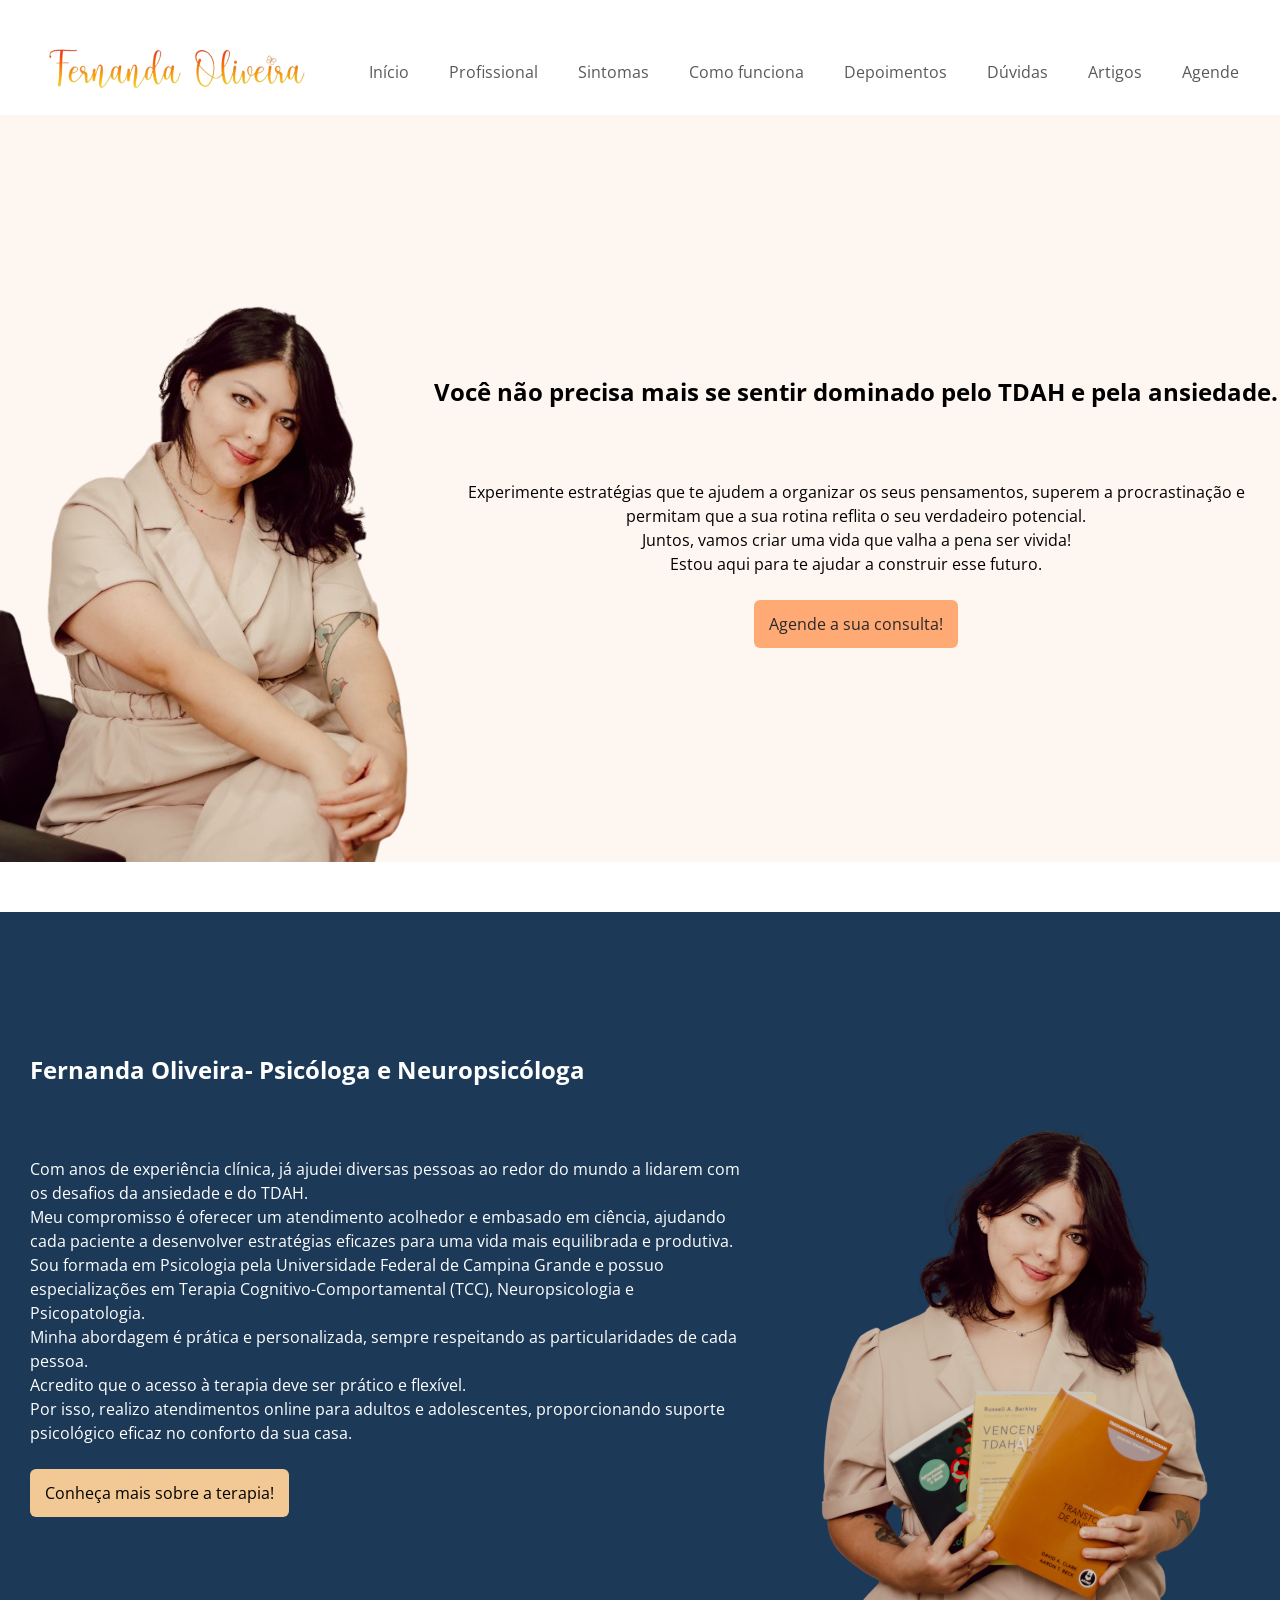
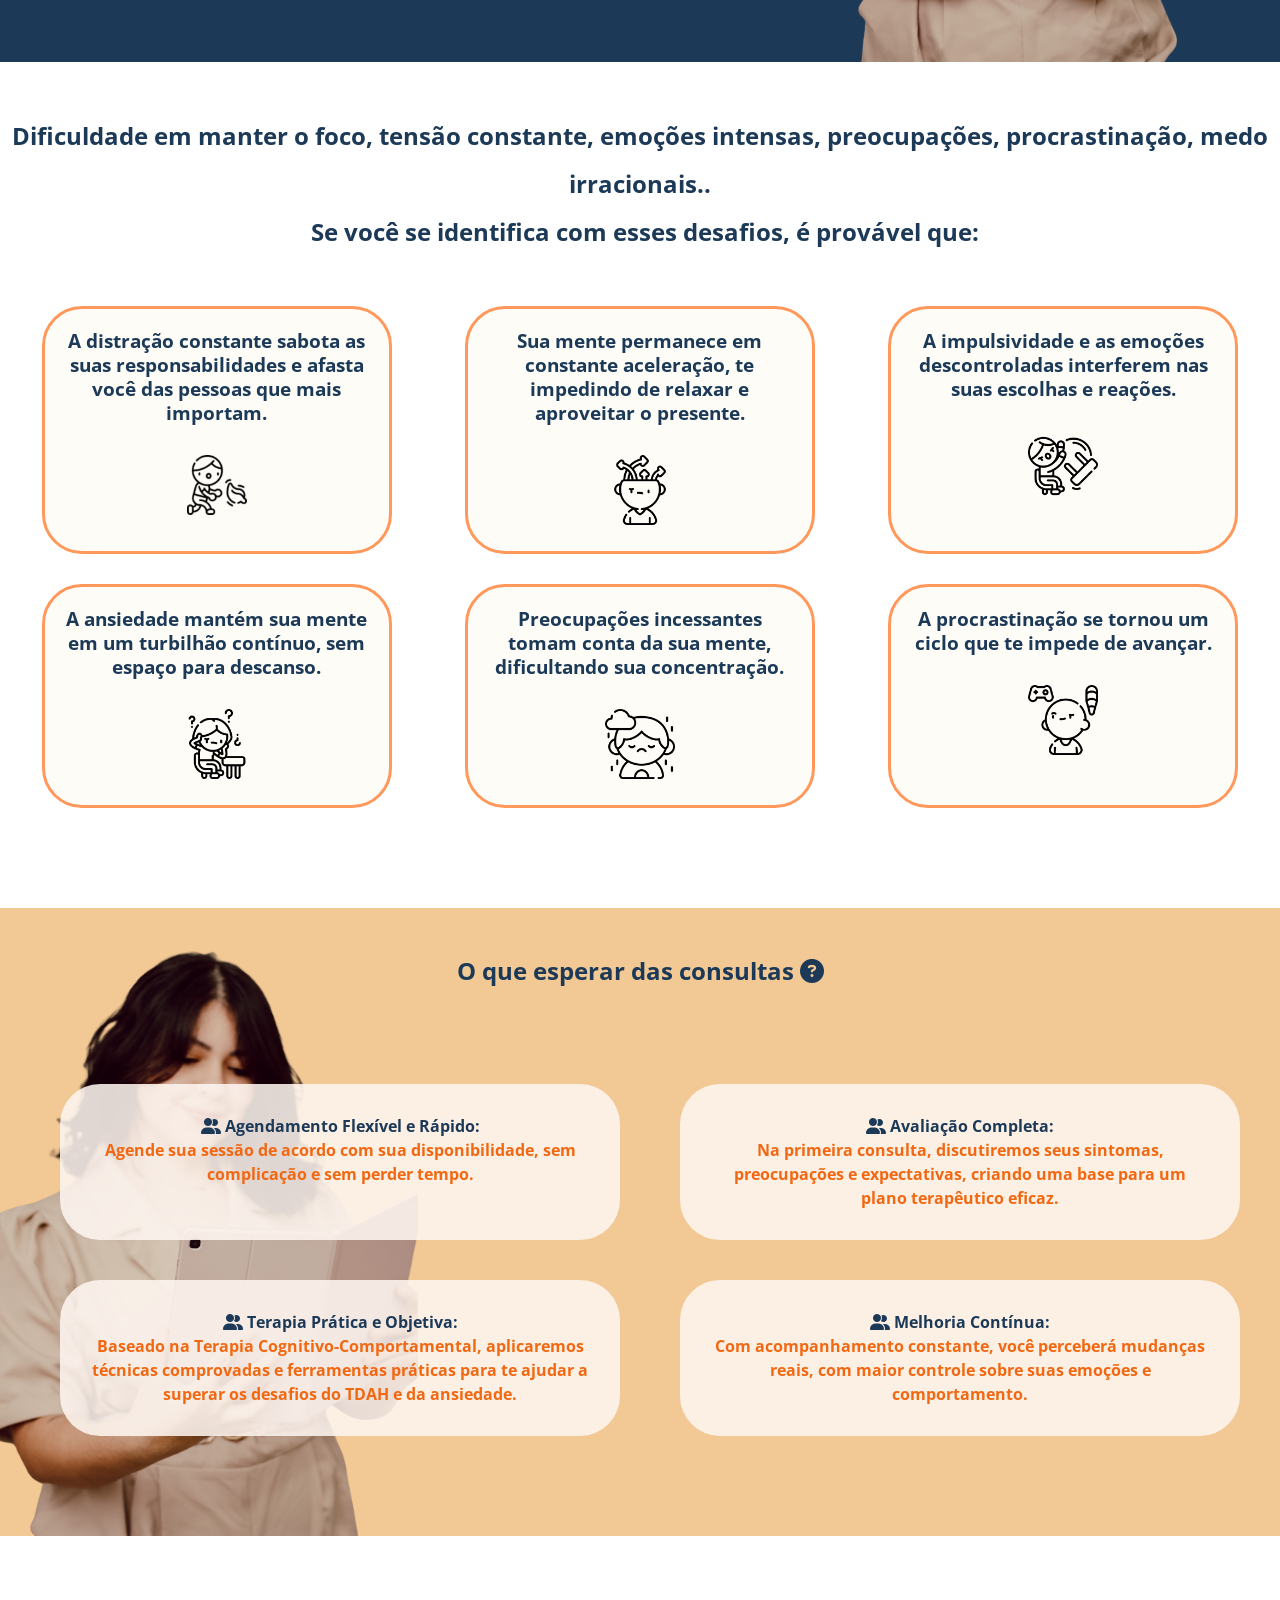
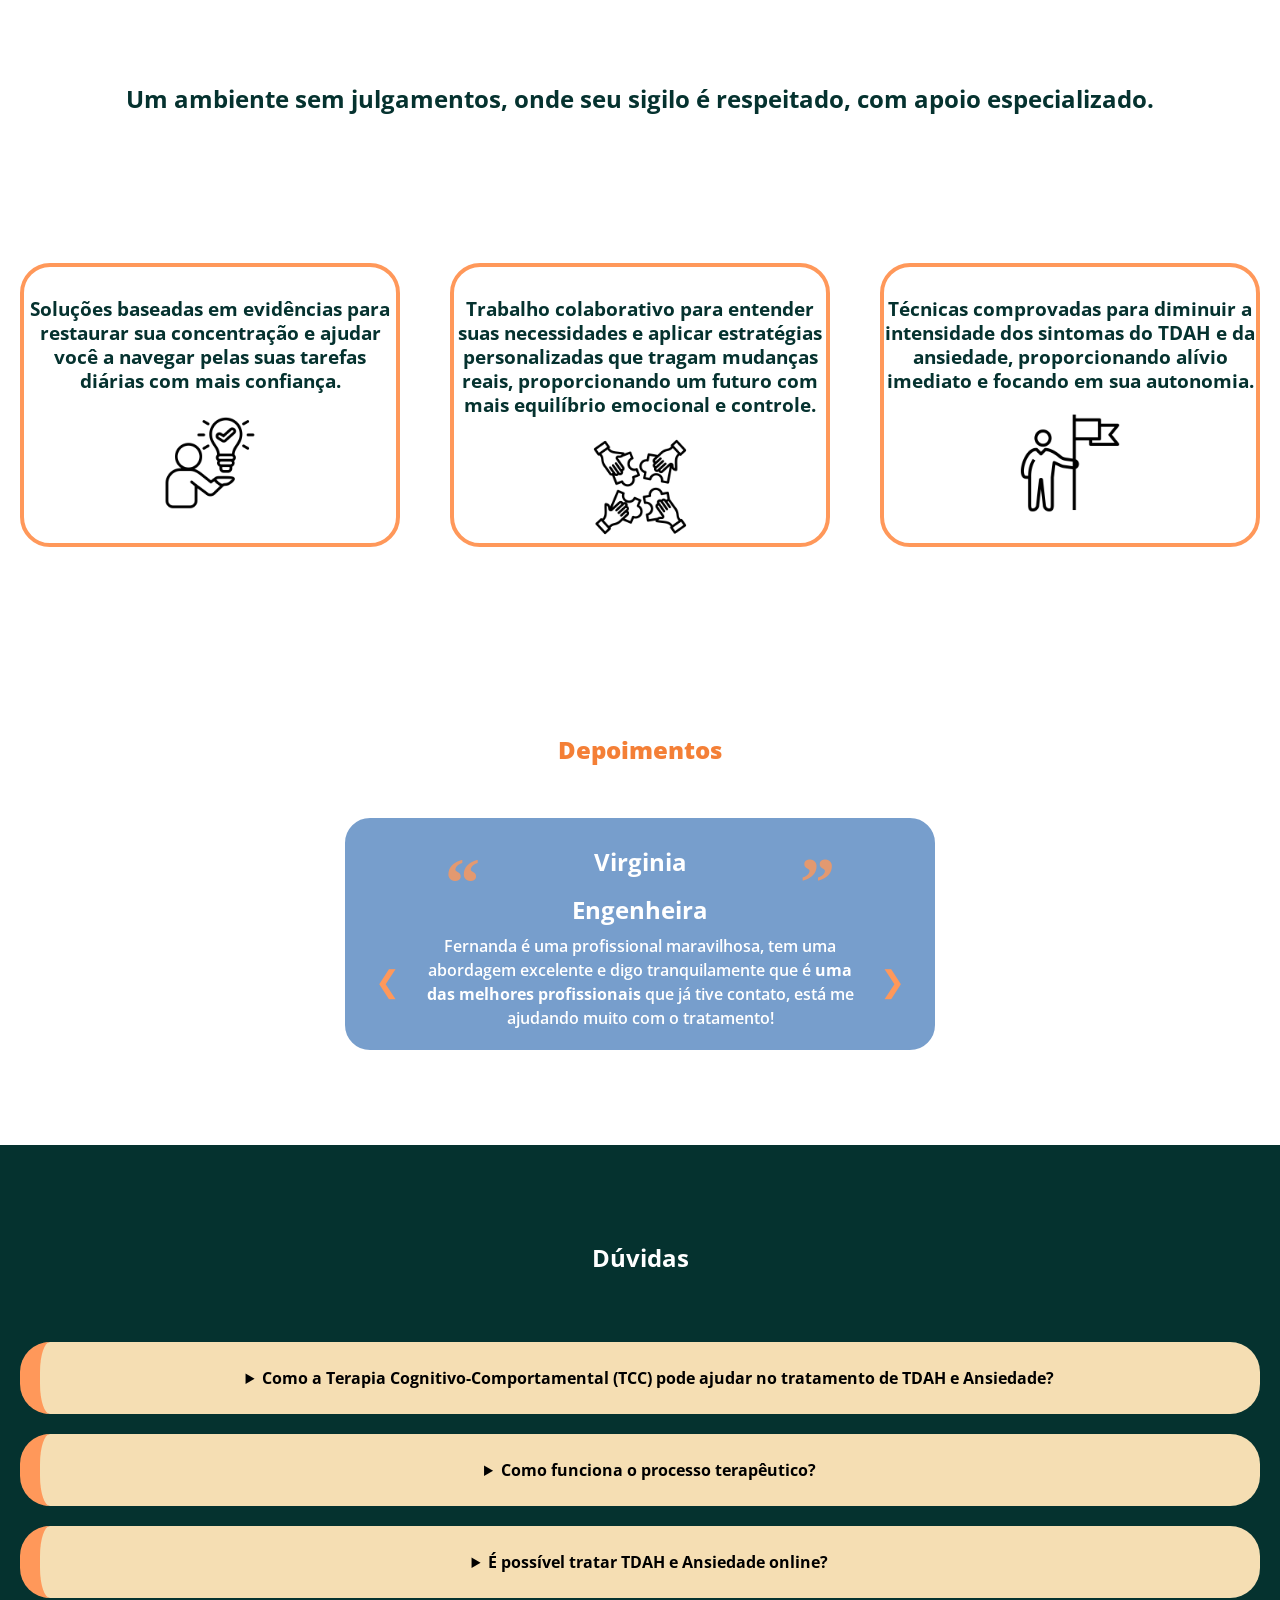
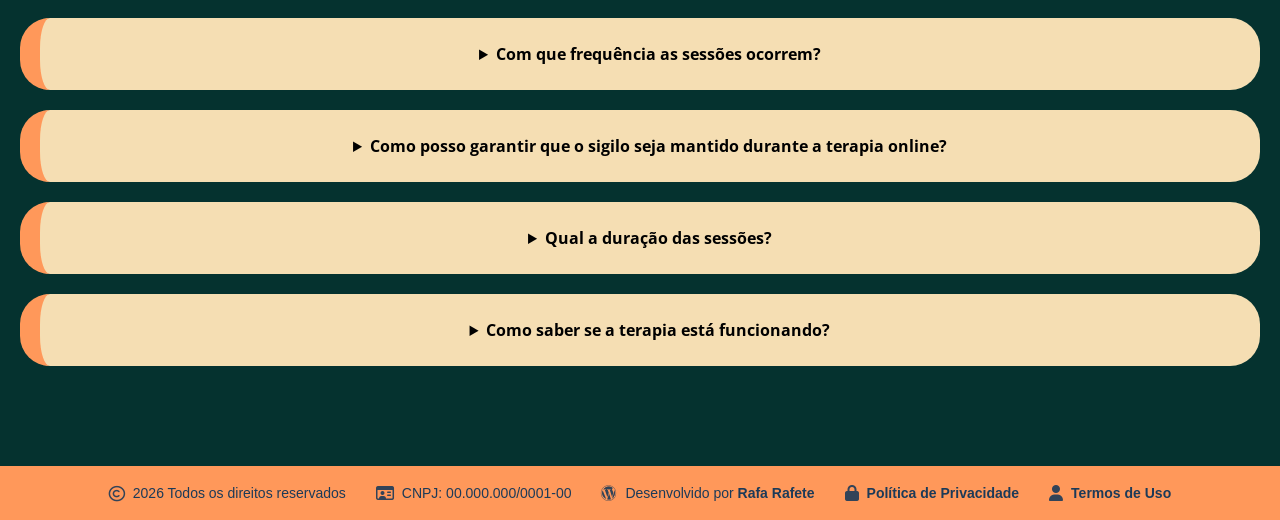
==== index.html @ e220efbb "menuatt" ====
<!DOCTYPE html>
<html lang="pt-br">
<head>
    <meta charset="UTF-8">
    <meta name="viewport" content="width=device-width, initial-scale=1.0">
    <title>Psicológa Fernanda Oliveira</title>
    <link rel="stylesheet" href="style.css">
    <link rel="shortcut icon" href="fotosdosite/faviconsitenanda.png" type="image/x-icon">
    <link rel="stylesheet" href="https://cdnjs.cloudflare.com/ajax/libs/font-awesome/6.4.2/css/all.min.css">
    
</head>

<body>
    
    <header>
       <img src="fotosdosite/fernandaoliveira.png" alt="fernanda" class="logo">
       <button class="btn">
       <i class="fa-solid fa-list"></i>
       </button>
    <nav class="menu">
        <ol id="links">
            <li><a href="#">Início</a></li>
            <li><a href="#profissional">Profissional</a></li>
            <li><a href="#sintomas">Sintomas</a> </li>
            <li><a href="#comofunciona">Como funciona</a></li> 
           <li><a href="#depoimentos">Depoimentos</a> </li>
            <li><a href="#asduvidas">Dúvidas</a></li>
            <li><a href="#artigos">Artigos</a> </li>
            <li><a href="#apresentacao">Agende</a></li>
            
            </ol>

           
            </nav>
        
            </header>
            <main>
            
                <section id="apresentacao">
                <div id="fotoapresentacao">
                    <img src="fotosdosite/nandapernacruzadateste.png" alt="Foto de Apresentação" class="container-foto" >
                </div>

                 <div id="aapresentacao">
            <h1 class="titulo">Você não precisa mais se sentir dominado pelo TDAH e pela ansiedade.</h1>
            <br>
          
    <p>
Experimente estratégias que te ajudem a organizar os seus pensamentos, superem a procrastinação e permitam que a sua rotina reflita o seu verdadeiro potencial.
</p> <p> Juntos, vamos criar uma vida que valha a pena ser vivida! </p>
<p>Estou aqui para te ajudar a construir esse futuro.</p>
<br>
<p> <a href="https://wa.me/message/HQJHEWJ7BE2DJ1" target="_blank" rel="external">Agende a sua consulta!</a> 
</p>
</div>
</section>

<section id="profissional">

    <div id="aprofissional">
    <h1 class="titulo">Fernanda Oliveira- Psicóloga e Neuropsicóloga</h1>
    <br>
<p>
Com anos de experiência clínica, já ajudei diversas pessoas ao redor do mundo a lidarem com os desafios da ansiedade e do TDAH.</p><p> Meu compromisso é oferecer um atendimento acolhedor e embasado em ciência, ajudando cada paciente a desenvolver estratégias eficazes para uma vida mais equilibrada e produtiva.</p>
<p>Sou formada em Psicologia pela Universidade Federal de Campina Grande e possuo especializações em Terapia Cognitivo-Comportamental (TCC), Neuropsicologia e Psicopatologia. <br>Minha abordagem é prática e personalizada, sempre respeitando as particularidades de cada pessoa.</p>
<p>Acredito que o acesso à terapia deve ser prático e flexível.<br> Por isso, realizo atendimentos online para adultos e adolescentes, proporcionando suporte psicológico eficaz no conforto da sua casa. </p>
<br>
 <a href="#comofunciona">Conheça mais sobre a terapia!</a>
</div>
<div id="fotodaprofissional">
    <img src="fotosdosite/livrosnamao.png" alt="Foto da Profissional" class="container-foto">
   </div>
   
</section>


<section id="sintomas">
  
    <h2>Dificuldade em manter o foco, tensão constante, emoções intensas, preocupações,  procrastinação, medo irracionais..</h2>
    <h2 id="paragrafo">Se você se identifica com esses desafios, é provável que:</h2>
    

    <div class="grid-cards">
     <div class="card">
    <h3 class="segundoparagrafo">A distração constante sabota as suas responsabilidades e afasta você das pessoas que mais importam. </h3>
    
         <img src="fotosdosite/sintomas1tamanho.png" width="60" height="60" alt="menino distraído com a folha"> 
  
</div>

<div class="card">
<h3 class="segundoparagrafo">Sua mente permanece em constante aceleração, te impedindo de relaxar e aproveitar o presente.
    </h3>
     <img src="fotosdosite/sintomas2.png" width="70" height="70" alt="menino distraído com pensamentos">
     </div>

     <div class="card">
     <h3 class="segundoparagrafo">A impulsividade e as emoções descontroladas interferem nas suas escolhas e reações.</h3>
     <img src="fotosdosite/sintomas3.png" width="70" height="70"  alt="menino jogando a mesa">
    </div>

     <div class="card">
     <h3 class="segundoparagrafo">A ansiedade mantém sua mente em um turbilhão contínuo, sem espaço para descanso.</h3>
     <img src="fotosdosite/sintomas4.png" width="70" height="70" alt="menina confusa sentada"> 
    </div>

     <div class="card">
     <h3 class="segundoparagrafo">Preocupações incessantes tomam conta da sua mente, dificultando sua concentração. </h3>
     <img src="fotosdosite/sintomas5.png" width="70" height="70" alt="menino triste">
     </div>
     <div class="card">
     <h3 class="segundoparagrafo">A procrastinação se tornou um ciclo que te impede de avançar.</h3>
     <img src="fotosdosite/sintomas6.png" width="70" height="70" alt="menino procrastinando">
     </div>
    </div>
</section>
<section id="comofunciona">
  
    <h1 class="titulo">O que esperar das consultas <i class="fa-solid fa-circle-question"></i></h1>
    <div id="informacoes">
      <div class="lista"> <i class="fa-solid fa-user-group"></i> Agendamento Flexível e Rápido:
        <p>Agende sua sessão de acordo com sua disponibilidade, sem complicação e sem perder tempo. </p></div>
        
        <div class="lista"> <i class="fa-solid fa-user-group"></i> Avaliação Completa:
           <p>Na primeira consulta, discutiremos seus sintomas, preocupações e expectativas, criando uma base para um plano terapêutico eficaz.</p>
        </div>
            
<div class="lista"><i class="fa-solid fa-user-group"></i>   Terapia Prática e Objetiva:
<p>Baseado na Terapia Cognitivo-Comportamental, aplicaremos técnicas comprovadas e ferramentas práticas para te ajudar a superar os desafios do TDAH e da ansiedade.</p>
  </div>
<div class="lista"> <i class="fa-solid fa-user-group"></i> Melhoria Contínua:
  <p>Com acompanhamento constante, você perceberá mudanças reais, com maior controle sobre suas emoções e comportamento.</p>
        </div>
     </div>
   
    </section>

    <section id="ambiente">
      <h1 class="titulo">Um ambiente sem julgamentos, onde seu sigilo é respeitado, com apoio especializado. </h1>

<div class="grid-quadro">
    

    
<div class="quadro">
<h3>Soluções baseadas em evidências para restaurar sua concentração e ajudar você a navegar pelas suas tarefas diárias com mais confiança.</h3> 

<img src="fotosdosite/comofuncionafoto.png" alt="Icone de Assertividade" width="100" height="100">

</div>
<div class="quadro">
<h3>Trabalho colaborativo para entender suas necessidades e aplicar estratégias personalizadas que tragam mudanças reais, proporcionando um futuro com mais equilíbrio emocional e controle.
</h3> 
<img src="fotosdosite/comofuncionafoto1.png" alt="Icone de Atividades" width="100" height="100">
</div>

<div class="quadro">
<h3> Técnicas comprovadas para diminuir a intensidade dos sintomas do TDAH e da ansiedade, proporcionando alívio imediato e focando em sua autonomia.</h3>
<img src="fotosdosite/comofuncionafoto2.png" alt="Icone de Assertividade" width="100" height="100">
</div>

</div>


</section>

<section id="depoimentos">
<h1 class="titulo">Depoimentos</h1>
<div class="depoimentoscontainer">
 
  <div class="depoimento-wrapper">
    
<span class="aspas aspas-esq">&ldquo;</span>

<h2>Virginia</h2> 
<span class="aspas aspas-dir">&rdquo;</span>

        <h2>Engenheira</h2>

        <p class="texto-depoimento">
          Fernanda é uma profissional maravilhosa, tem uma abordagem excelente e digo tranquilamente que é <strong>uma das melhores profissionais</strong> que já tive contato, está me ajudando muito com o tratamento!
        </p>
      </div>
    <button class="seta seta-esquerda">&#10094;</button>
    <button class="seta seta-direita">&#10095;</button>
    </div>
  
</section>

<section id="asduvidas">
   <h1 class="titulo">Dúvidas</h1>
  <details class="duvidas">
    <summary class="perguntas">Como a Terapia Cognitivo-Comportamental (TCC) pode ajudar no tratamento de TDAH e Ansiedade?
    </summary> <p>A TCC é uma abordagem científica comprovada que visa reestruturar padrões de pensamento e comportamento, proporcionando ferramentas eficazes para o controle da ansiedade e para lidar com os desafios do TDAH.</p>
    <p> Através de técnicas práticas, você aprenderá a identificar, modificar e substituir pensamentos disfuncionais, melhorando sua qualidade de vida.
</p>
  </details>
  <details class="duvidas"><summary class="perguntas">Como funciona o processo terapêutico?</summary>
  <p>A terapia é uma parceria entre você e o terapeuta, onde a colaboração e o compromisso de ambos são essenciais. </p>
  <p>Durante as sessões, discutiremos suas preocupações, estabeleceremos metas e criaremos um plano terapêutico que se adapta às suas necessidades.</p>
     <p>O trabalho conjunto é fundamental para o sucesso do tratamento.</p>
    </details>
  <details class="duvidas"><summary class="perguntas"> É possível tratar TDAH e Ansiedade online?
  </summary> <p>Sim! A terapia online é tão eficaz quanto o atendimento presencial e é totalmente aprovada pelo Conselho Federal de Psicologia (CFP). </p>
  <p>Ela oferece conveniência, conforto e flexibilidade, sem perder a qualidade do atendimento. </p> 
  <p>Durante as sessões, o sigilo profissional é garantido, assim como em atendimentos presenciais.</p></details>
<details class="duvidas"> <summary class="perguntas">Com que frequência as sessões ocorrem?</summary> <p>Normalmente, as sessões começam de forma semanal, o que permite acompanhar o progresso de perto. </p>
  <p>Conforme o tratamento avança e os sintomas começam a ser aliviados, a frequência das sessões pode ser reduzida para quinzenal ou mensal, adaptando-se ao seu ritmo e necessidade.
</p></details>
<details class="duvidas"> <summary class="perguntas">Como posso garantir que o sigilo seja mantido durante a terapia online?</summary> <p>A confidencialidade é uma prioridade, seja no atendimento presencial ou online. </p>
  <p> Todo o conteúdo das sessões é protegido pelo sigilo profissional.</p>
  <p> Para garantir uma experiência segura e confortável, certifique-se de estar em um ambiente privado, usando fones de ouvido, o que ajuda a manter o sigilo e a concentração no que realmente importa.
</p></details>
<details class="duvidas"><summary class="perguntas">Qual a duração das sessões?</summary> <p>As sessões duram entre 40 e 60 minutos, podendo ser ajustadas conforme as necessidades do paciente e o progresso do tratamento.</p></details>
<details class="duvidas"> <summary class="perguntas">Como saber se a terapia está funcionando?</summary>
  <p>Você notará melhorias progressivas no controle da ansiedade, no foco e na gestão das emoções. Juntos, ajustamos o plano conforme seus avanços.</p> </details>
</section>


</main>
<footer class="footer-barra">
  <div class="footer-conteudo">
    
    <div class="footer-item">
      <i class="fa-regular fa-copyright"></i>
      <span>2026 Todos os direitos reservados</span>
    </div>

    <div class="footer-item">
      <i class="fa-regular fa-id-card"></i>
      <span>CNPJ: 00.000.000/0001-00</span>
    </div>

    <div class="footer-item">
      <i class="fa-brands fa-wordpress"></i>
      <span>Desenvolvido por <a href="#">Rafa Rafete</a></span>
    </div>

    <div class="footer-item">
      <i class="fa-solid fa-lock"></i>
      <a href="#">Política de Privacidade</a>
    </div>

    <div class="footer-item">
      <i class="fa-solid fa-user"></i>
      <a href="#">Termos de Uso</a>
    </div>

  </div>
</footer>
    
  
    
  <script src="script.js"></script>

</body>
</html>
---- style.css ----
@charset "UTF-8";

@import url('https://fonts.googleapis.com/css2?family=Open+Sans:ital,wght@0,300..800;1,300..800&display=swap');



/*
Cores para o Site:
azul escuro #779ECC 
azul claro #9FC0DE 
parece meio rosa #F2C894  
meio laranja #FFB347  
Cores para Sombra: 
azul claro #E2FAFC 
azul mais claro quase branco #F8FCFF  parece com branco #FEFEFE  
amarelo bem clarinho #FDFCF6 
laranja bem clarinho  #FEF6F1

*/
/*
 <div class="depoimento-wrapper">
         <h3>Luísa R</h3>
          <p class="cargo">Programadora</p>
          <p class="texto-depoimento"><strong>Melhor tratamento psicológico que já recebi. </strong>Me sinto muito acolhida, compreendida e sinto que há uma empatia e preocupação quando falo dos meus problemas.</p>
      </div>
*/
:root{
  --cor0: #ffff;
  --cor1:#779ECC;
  --cor2: #9FC0DE;
  --cor3: #F2C894;
--cor4: #FFB347;
--cor5: #FF985A;
--fonte-padrao: "Open Sans", sans-serif;
}

*{
  margin: 0;
  padding: 0;
  box-sizing: border-box;
}

body{
          
            background-color: white ;
            color: black;
            font-family: var(--fonte-padrao);
            line-height: 1.5em;
            
            }
        
        
        header{
          background-color:white;
           padding-top: 40px;
   
    color: rgb(90, 89, 89);
    display: flex;
    flex-wrap: wrap;
    justify-content:center;
    align-content: center;
    padding-bottom: 20px;
    position: sticky;
    top: 0;
    z-index: 1;
  }

 .btn {
visibility: hidden;
 }
  
  .menu ol{
  list-style: none;
  display: flex;
  align-items: center;
  padding-top: 20px;
 flex-wrap: wrap;
  }

  .menu li{
    margin-left: 10px;
  }

   .menu a{
  
    text-decoration: none;
    color:rgb(90, 89, 89);
    font-weight: 400;
    padding: 12px 15px;
    border-radius: 5px;
    transition-duration: 0.5s;
   }
 .menu a:hover{
    background-color:#F2C894;
    color: var(--cor5);
  }

main{
  background-color: white;
  display: flex;
  flex-direction: column;
gap: 50px;

 
}



.titulo{
  line-height: 1.1em;
  padding-bottom: 50px;
  
}
h2{
  line-height: 2em;
}

#apresentacao{
display: flex;
background-color: #FEF6F1;
justify-content: center;
padding-top: 50px;   
align-items: center;  
}

#fotoapresentacao{
  align-self: flex-start;
  margin: 0;
  padding-top: 100px;
}

#aapresentacao {
  
flex: 1;
text-align: center;
line-height: 1.5em;

}


#aapresentacao p{
  max-width: 900px;
  margin: auto;
  
}



#apresentacao a{
text-decoration: none;

    color: rgb(41, 40, 40);
    font-weight: 400;
    padding: 12px 15px;
    border-radius: 6px;
    transition-duration: 0.5s;
    background-color:#ff995ad0;
    display: inline-block;
   
}




#profissional{
  display: flex;
background-color:#1c3a58;
color:white;
line-height: 1.5em;
justify-content: center;
align-items: center;

}

#aprofissional{
flex: 1;
padding: 20px 30px;
 max-width: 900px;
padding-left: 30px;
margin: auto;
}




#fotodaprofissional{
 align-self: flex-end;
 
 }

#aprofissional a{
  text-decoration: none;
  text-align: center;
    color:black;
    font-weight: 400;
    padding: 12px 15px;
    border-radius: 6px;
    transition-duration: 0.5s;
    background-color: var(--cor3);
    display: inline-block;
    
    
}

.container-foto{
    
    width: 100%;
    height: 100%;
    display: block;
    flex-shrink: 0;
    }

#sintomas{
background-color: white;
text-align: center;
color:#1c3a58;


}

#paragrafo{
  margin-left: 10px;
}

.segundoparagrafo{
  padding-bottom: 30px;
}

 .grid-cards {
    display: grid;
    color: #1c3a58;
   justify-items: center;
    gap: 30px; 
    padding: 50px 20px;
   grid-template-columns: repeat(3, 1fr);
  justify-content: center;
   
  }
  .card {
    border: 3px solid var(--cor5);
    border-radius: 40px;
    padding: 20px;
    max-width: 350px;
    background-color:#fdfcf6cd;
    text-align: center;
  
  }
  

#comofunciona{
  background-color:var(--cor3);
  text-align: center;
  color: #1c3a58;
  background-image: url('fotosdosite/fotocomotablet.png');
  background-repeat: no-repeat;
  background-size: contain;
  min-height: 600px;
  padding: 50px 20px;
}

#informacoes{
  display: grid;
  color: #1c3a58;
  grid-template-columns: 1fr 1fr;
  padding: 50px 20px;
  text-align: center;
 
  justify-content: center;
  margin: auto;
  gap: 40px;
  justify-items: end;
  line-height: 1.5em;
}
.lista{
 
 text-align: center;
 color:#1c3a58;
background-color: #fef6f1de;
border-radius: 40px;
padding: 30px;
font-weight: bold ;

}
  
#informacoes p{
   max-width: 500px;
   color: #f26812;
  
}

#ambiente{
  text-align: center;
  color: #05322f;
  background-color: white;
  padding: 100px 20px;
}

.grid-quadro {
  
    display: grid;
    grid-template-columns: 1fr 1fr 1fr;
   gap: 50px;
  justify-content: space-between;
 padding-top: 100px;
 justify-items: center;
  }

  .quadro h3{
    text-align: center;
    padding-bottom: 20px;
    max-width: 550px;
  }

  .quadro {
  border: 4px solid var(--cor5); 
    border-radius: 30px;
    text-align: center;
    color:  #05322f;
 padding-top: 30px;

    
}

#depoimentos{
  padding: 40px 10px;
  text-align: center;
 color: white;
 font-weight: 600; 
}

#depoimentos h1{
color:#f26812d8;
font-weight: bolder;


}
#depoimentos h3{
 font-weight: 600; 

line-height: 1.5em;
padding-bottom: 10px;
}
.depoimentoscontainer{
  display: flex;
 padding: 20px 10px;
 align-items: center;
  justify-content: center;
 position: relative;
 
  max-width: 600px;
  margin: auto;
  background-color:var(--cor1);
  border: 5px solid white;
  border-radius: 30px;
}
.seta {
  background: none;
  border: none;
  font-size: 30px;
  color: var(--cor5);
  cursor: pointer;
  padding: 10px;
  transition: transform 0.2s;
  position: absolute; 
  top: 70%;           
  transform: translateY(-50%);
}
.seta:hover {
  transform: translateY(-50%) scale(1.2);
}
.seta-esquerda {
  left: 20px; 
}

.seta-direita {
  right: 20px; 
}
.depoimento-wrapper {
  position: relative;
  width: 100%;
  max-width: 650px;
  margin: 0 60px;
  padding: 0 10px;
}

.aspas {
  position: absolute;
  font-size: 70px;
  color:var(--cor5);
  font-family: Georgia, serif;
  line-height: 1;
  opacity: 0.8;
}
.aspas-esq { top: 10px; left: 30px; }
.aspas-dir { top: 10px; right: 30px; }



#asduvidas{
  display: flex;
  flex-direction: column;
  gap: 20px;
  background-color:  #05322f;
  text-align: center;
  padding: 100px 20px;
  color: white;
}

 .duvidas{
display: flex;
  flex-direction: column;
  gap: 15px;
  padding:20px;
  border-radius: 30px;
  border-left: 20px solid var(--cor5);
  text-align: center;
  background-color: wheat;
  color: black;
 align-items: center;

 }    

 .duvidas:hover{
  
  cursor: pointer;
}

.perguntas {
font-weight: bold;
color: black;
line-height: 2em;
}


@media screen and (max-width: 768px){

.menu{
  display: flex;
  justify-content: space-between;
  align-items: center;
 
}

.btn {
visibility: visible;
color: var(--cor5);
background-color: transparent;
cursor: pointer;
border: none;
font-size: 1.5rem;
font-weight: 600;
 }

 .logo{
  width: 300px;
 }

 .menu ol{
display: none;
list-style: none;
flex-direction: column;
gap: 0.5rem;
width: 100%;
top: 90px;
padding: 1rem;
left: 0;
background-color: white;
}

 .menu ol.show{
  display: flex;
}

li{
  text-align: center;

}

 

    .menu a{
  
    text-decoration: none;
    color:rgb(90, 89, 89);
    font-weight: 400;
    padding: 12px 15px;
    border-radius: 5px;
    transition-duration: 0.5s;
   }

 .menu a:hover{
    background-color:#F2C894;
    color: var(--cor5);
  }

#apresentacao{
  flex-direction: column-reverse;
  text-align: center;
 }

#fotoapresentacao{
  align-self: flex-start;
  margin-bottom: 0;
  padding-top: 20px;
}

#profissional{
  flex-direction: column;
  }



#fotodaprofissional {
    align-self:center;
     padding-top: 20px;
  }

.container-foto{
  width: 80%;
 margin: 0;
}
  
#ambiente, #asduvidas, #aprofissional, #aapresentacao {
    padding: 50px 20px;
  }



.grid-cards{
  grid-template-columns: 1fr;
  padding: 20px;
}


.grid-quadro{
  grid-template-columns: 1fr;
  gap: 30px;
  padding-top: 40px;
}

.quadro{
  border-radius: 20px;
}

#comofunciona{
  background-position: center bottom;
  min-height: 400px;
}

#informacoes {
 grid-template-columns: 1fr;
 padding: 30px 20px;
}

#informacoes p{
  width: 100%; 
  max-width: 100%;
}
#depoimentos {
    padding: 40px 10px;
  }

  .depoimentoscontainer {
    padding: 30px 50px;
    display: flex;
    justify-content: center;
    align-items: center;
    position: relative;
  }

  .depoimento-wrapper {
    margin: auto;
    padding: 0px;
    width: 100%;
  }

  
  .aspas {
    font-size: 50px;
    opacity: 0.8; 
  }
  .aspas-esq { top: -20px; left: 10px; }
  .aspas-dir { top: -20px; right: 10px; }

.seta{
  position:absolute;
  top: 60%;
  transform: translateY(-50%);
  margin: 0;
  padding: 5px;
}

.seta:hover {
    transform: translateY(-50%) scale(1.1);
  }



}








  .footer-barra {
  background-color: var(--cor5); 
  padding: 15px 20px;
  font-family: 'Segoe UI', Tahoma, Geneva, Verdana, sans-serif;
  font-size: 14px;
}

.footer-conteudo {
  display: flex;
  flex-wrap: wrap;           
  justify-content: center;   
  gap: 30px;                 
  max-width: 1200px;
  margin: auto;
}

.footer-item {
  display: flex;
  align-items: center;        
  gap: 8px;                  
  color: #1c3a58;
}


.footer-item a {
  color: #1c3a58;
  text-decoration: none;     
  font-weight: 600;           
}


.footer-item a:hover {
  text-decoration: underline;
}


.footer-item i {
  font-size: 16px;
  opacity: 0.9;
}
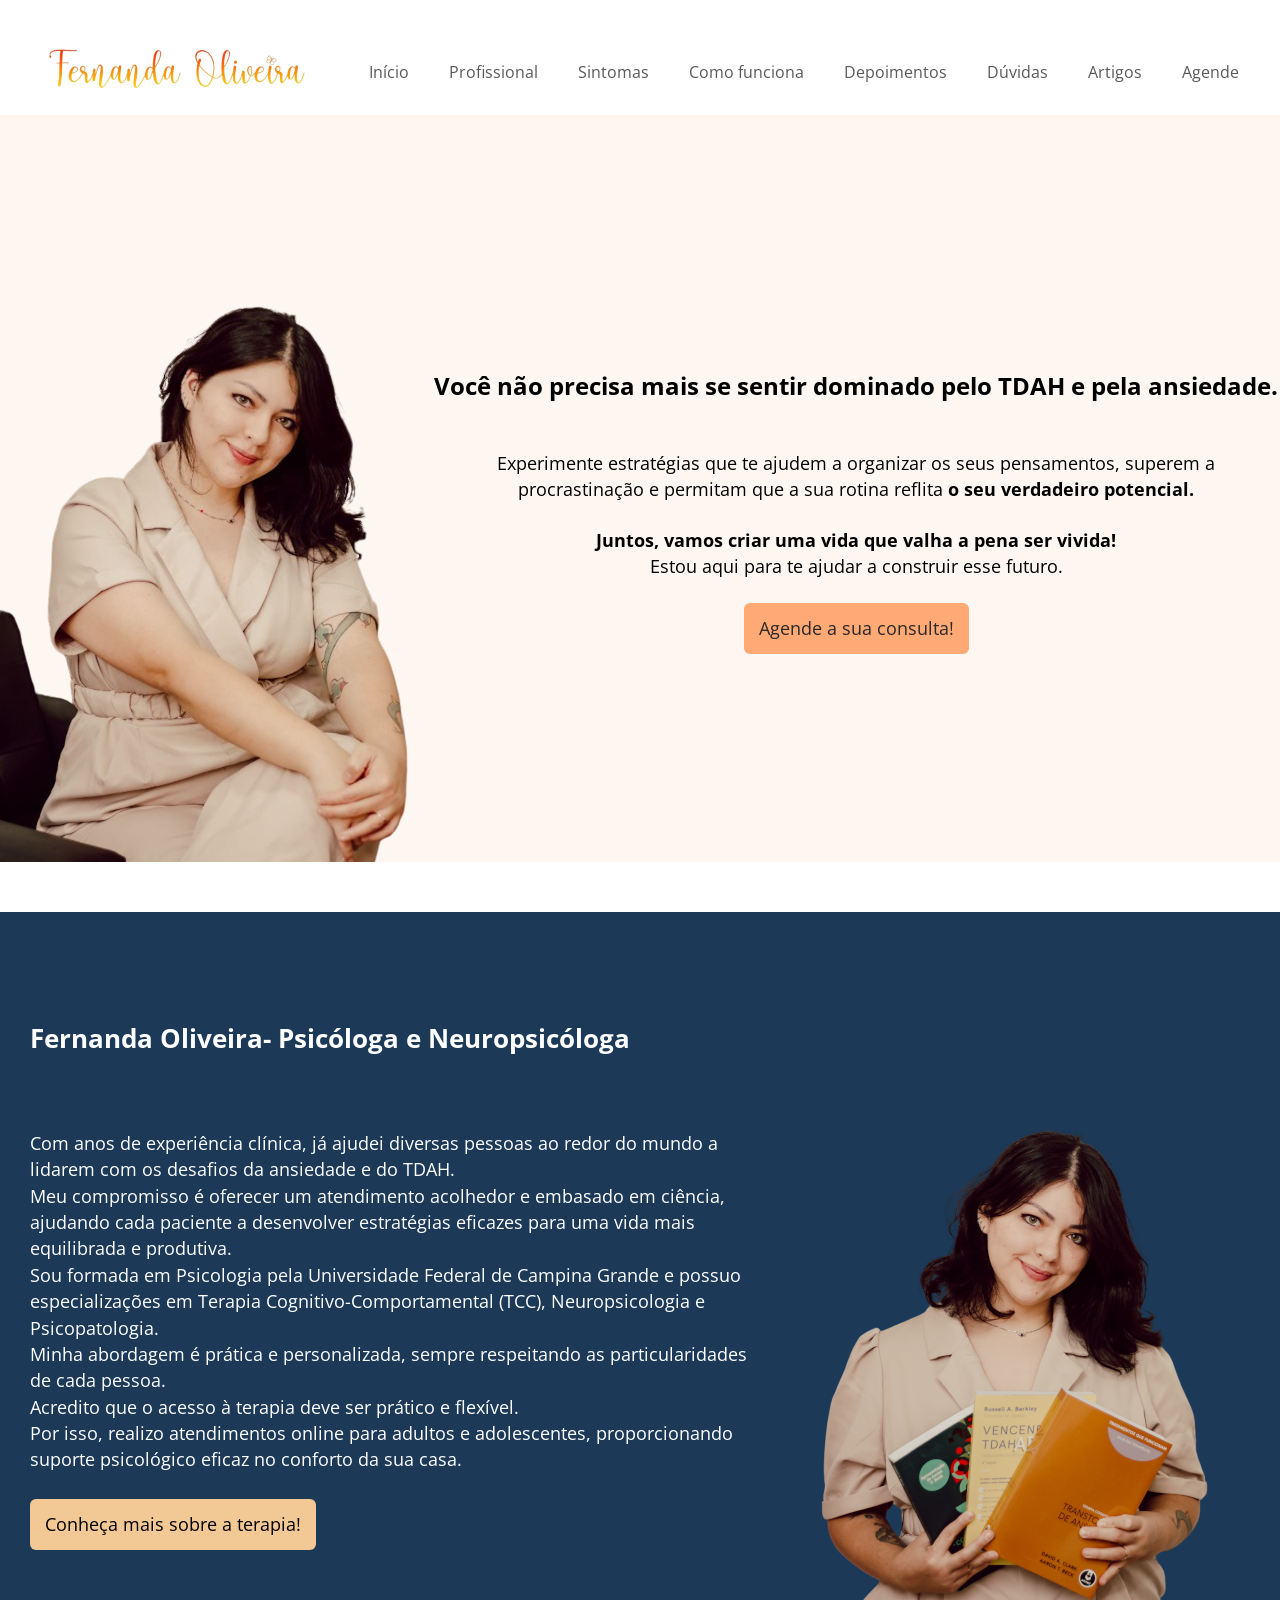
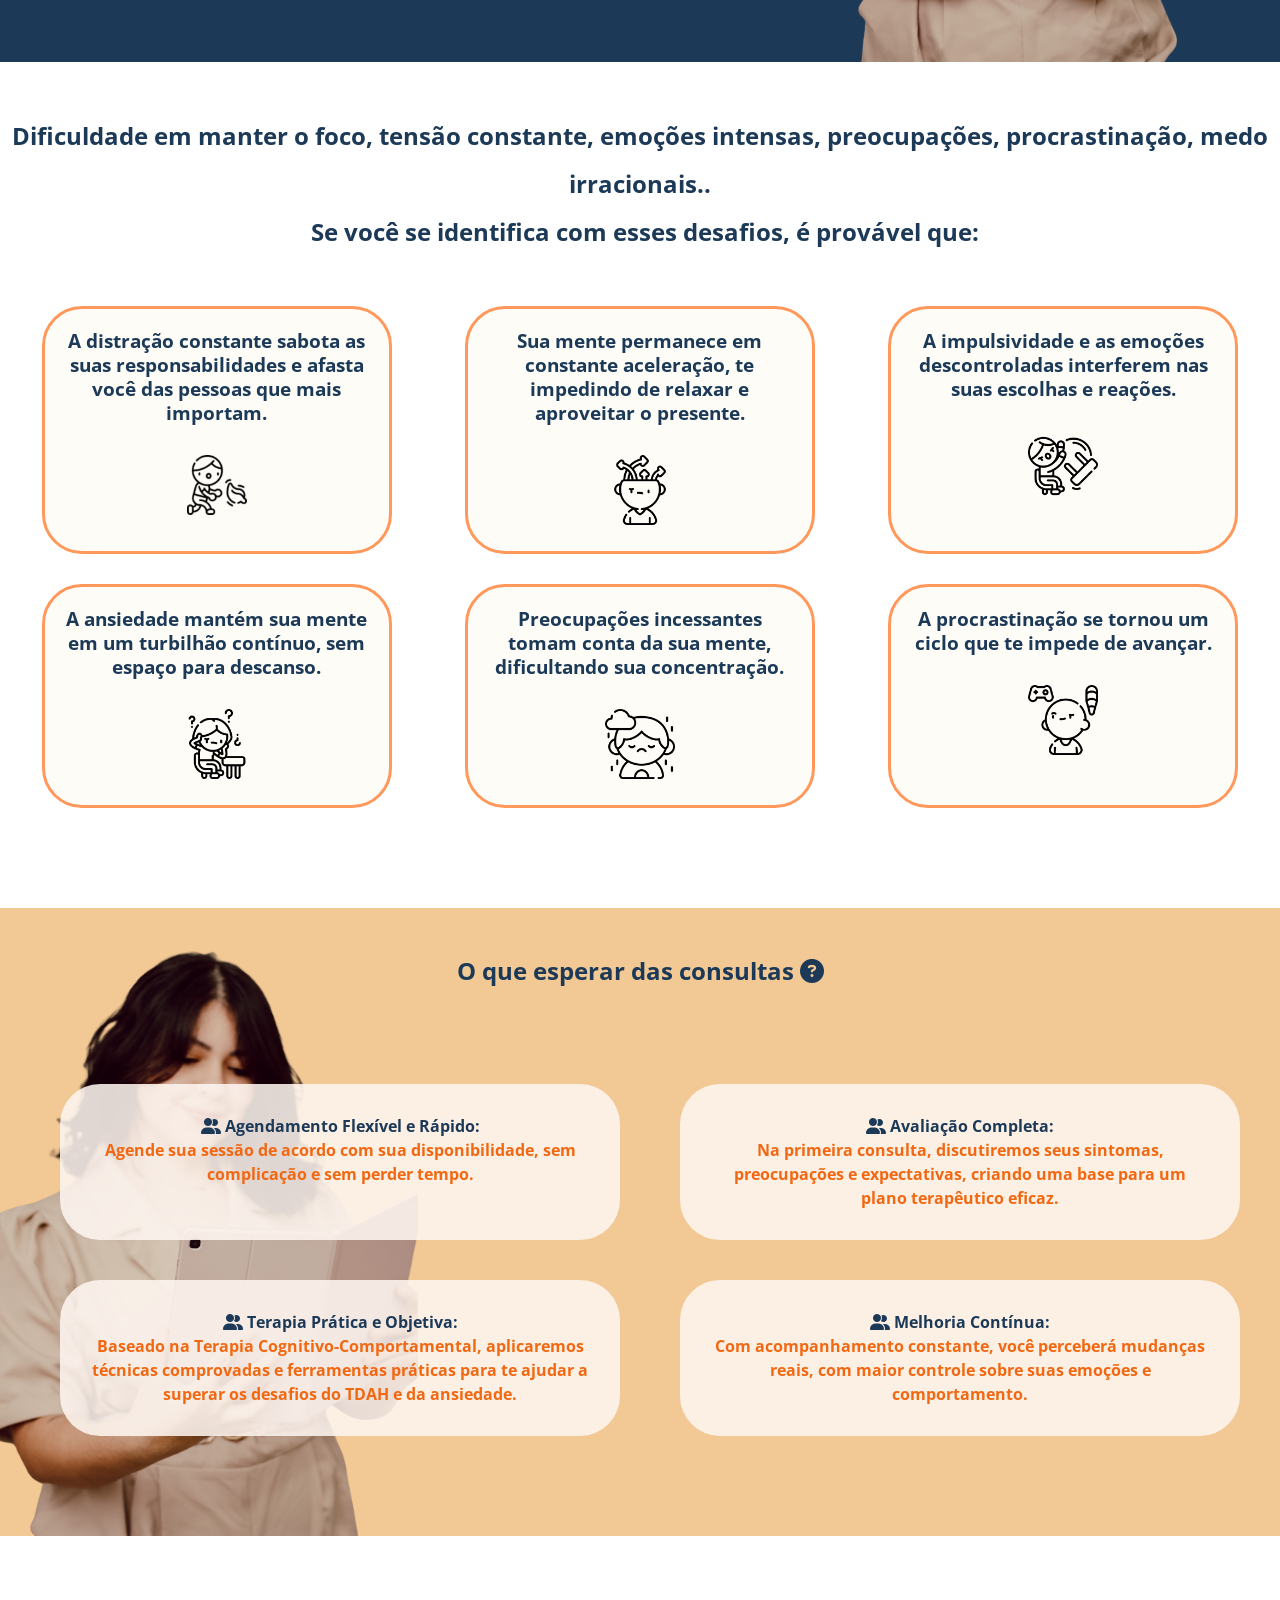
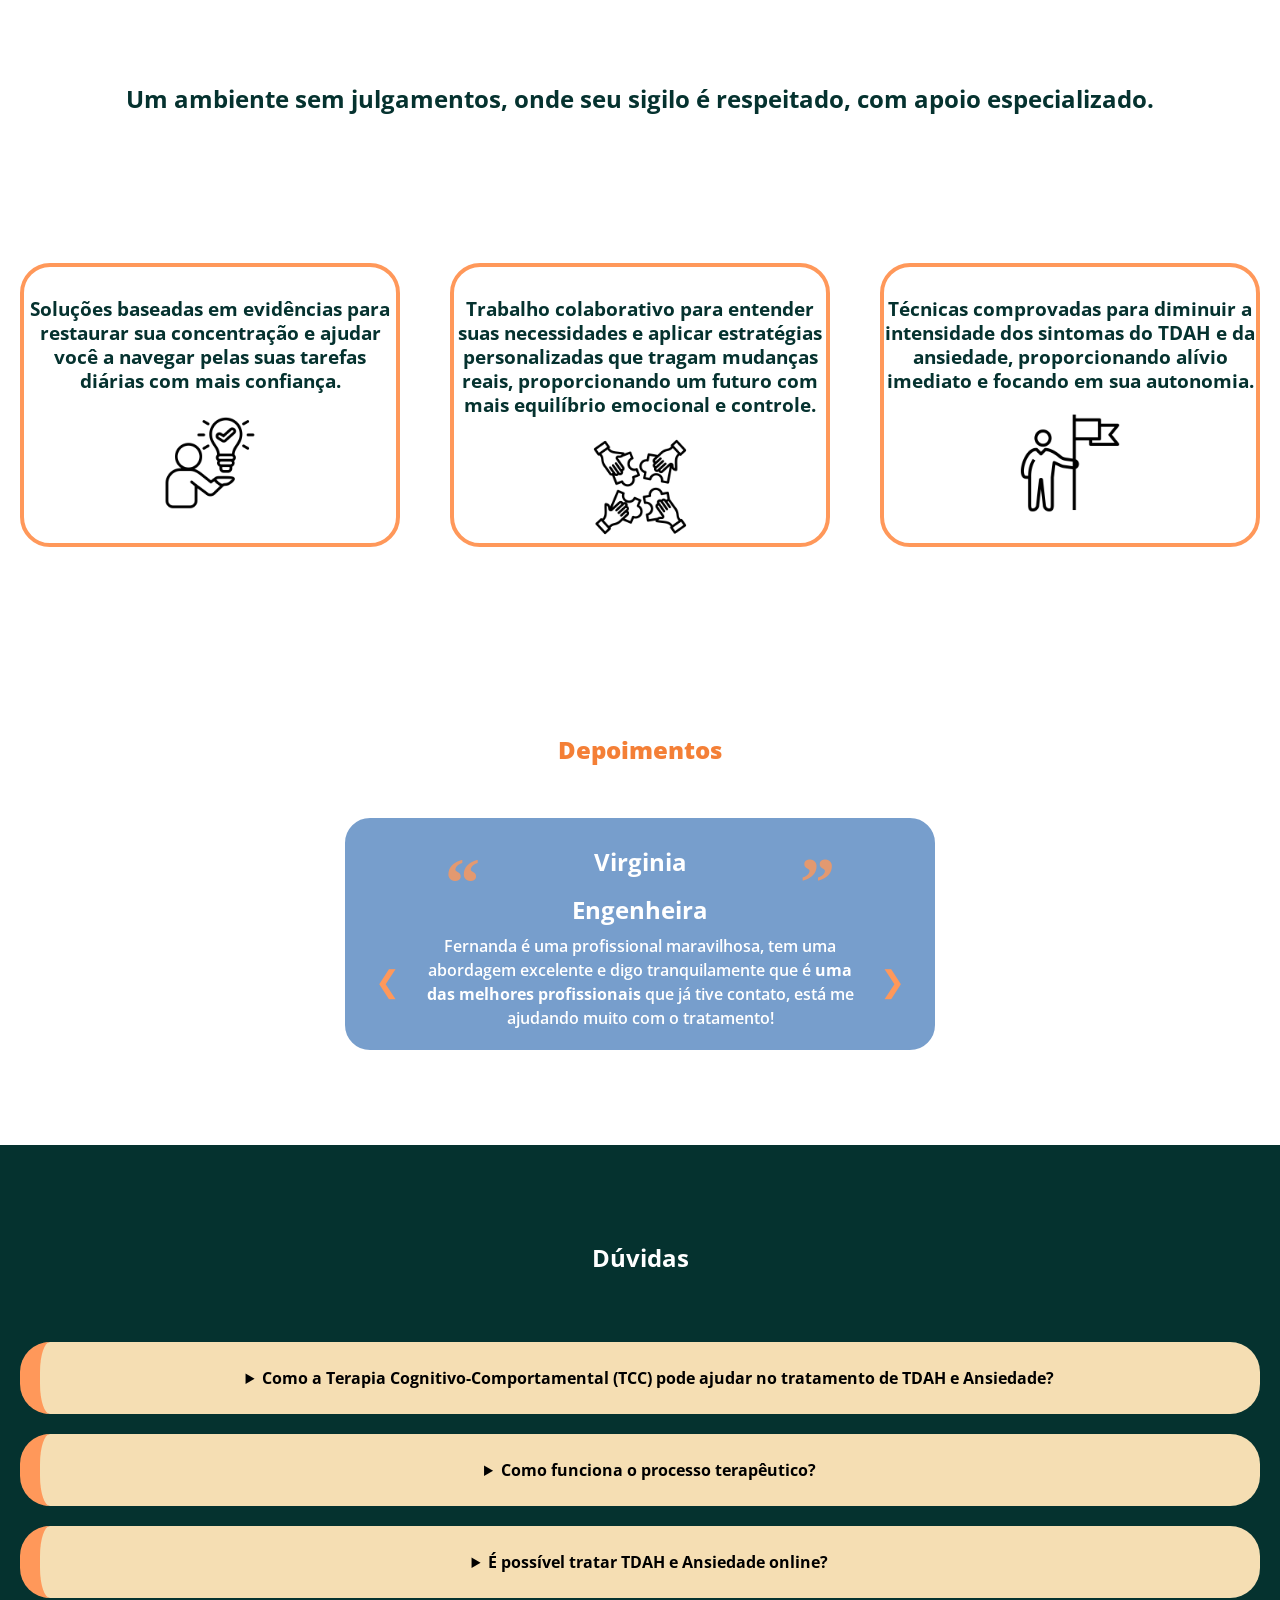
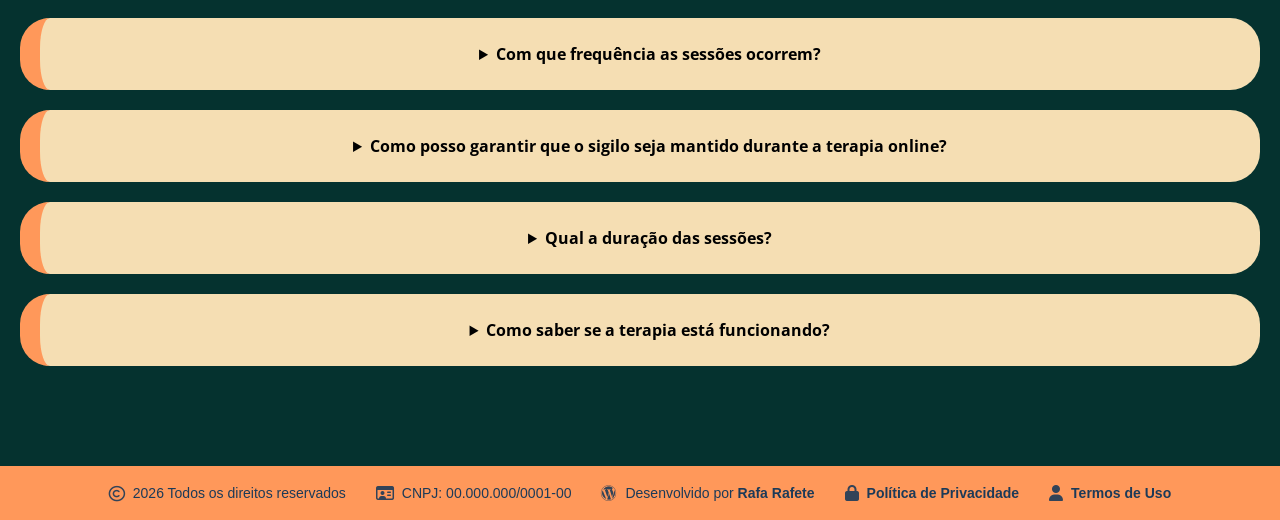
==== commit fe627029: "att" ====
--- a/index.html
+++ b/index.html
@@ -43,11 +43,11 @@
 
                  <div id="aapresentacao">
             <h1 class="titulo">Você não precisa mais se sentir dominado pelo TDAH e pela ansiedade.</h1>
-            <br>
+           
           
     <p>
-Experimente estratégias que te ajudem a organizar os seus pensamentos, superem a procrastinação e permitam que a sua rotina reflita o seu verdadeiro potencial.
-</p> <p> Juntos, vamos criar uma vida que valha a pena ser vivida! </p>
+Experimente estratégias que te ajudem a organizar os seus pensamentos,  superem a procrastinação e permitam que a sua rotina reflita <strong> o seu verdadeiro potencial.</strong>  
+</p> <br><p> <strong>Juntos, vamos criar uma vida que valha a pena ser vivida! </strong> </p>
 <p>Estou aqui para te ajudar a construir esse futuro.</p>
 <br>
 <p> <a href="https://wa.me/message/HQJHEWJ7BE2DJ1" target="_blank" rel="external">Agende a sua consulta!</a> 
--- a/style.css
+++ b/style.css
@@ -139,11 +139,11 @@
 
 
 #aapresentacao p{
-  max-width: 900px;
+  max-width: 800px;
   margin: auto;
-  
-}
-
+  font-size: 1.1rem;
+  line-height: 1.5em;
+}
 
 
 #apresentacao a{
@@ -178,6 +178,8 @@
  max-width: 900px;
 padding-left: 30px;
 margin: auto;
+font-size: 1.1rem;
+  line-height: 1.5em;
 }
 
 
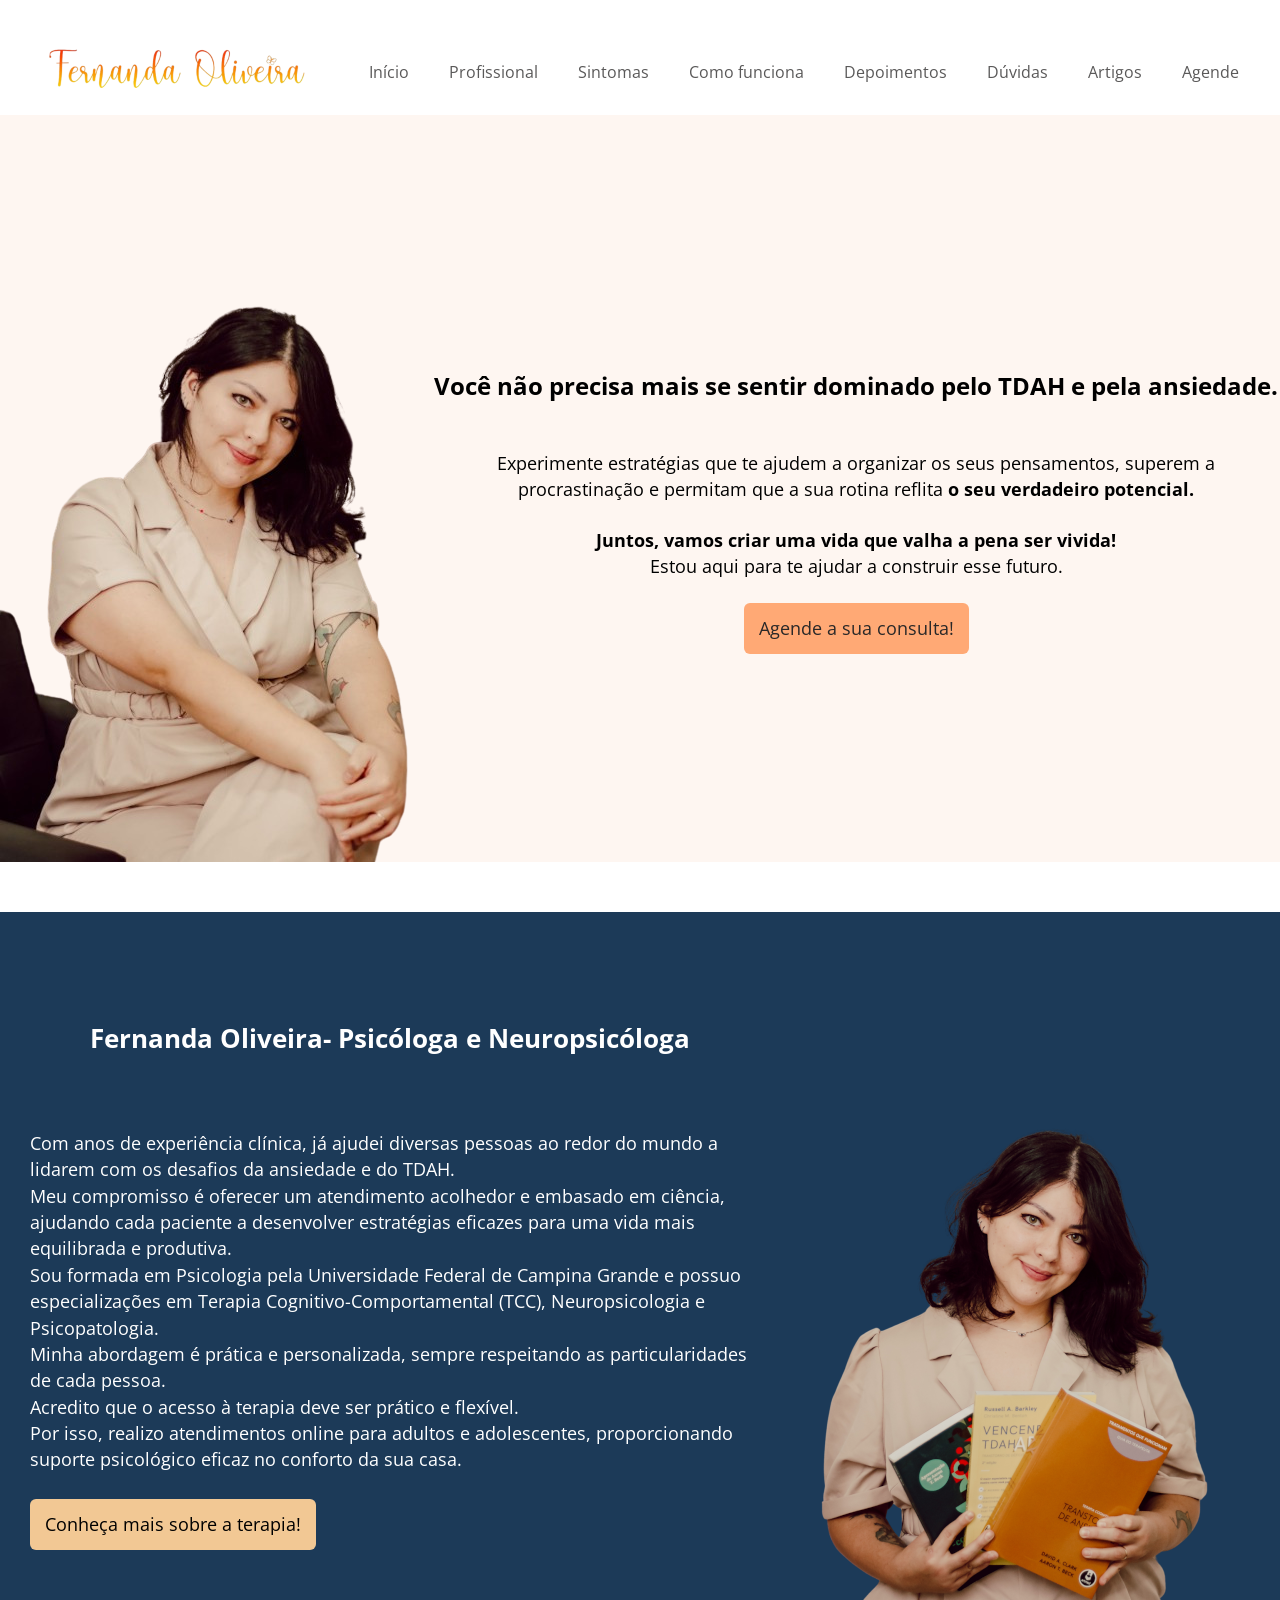
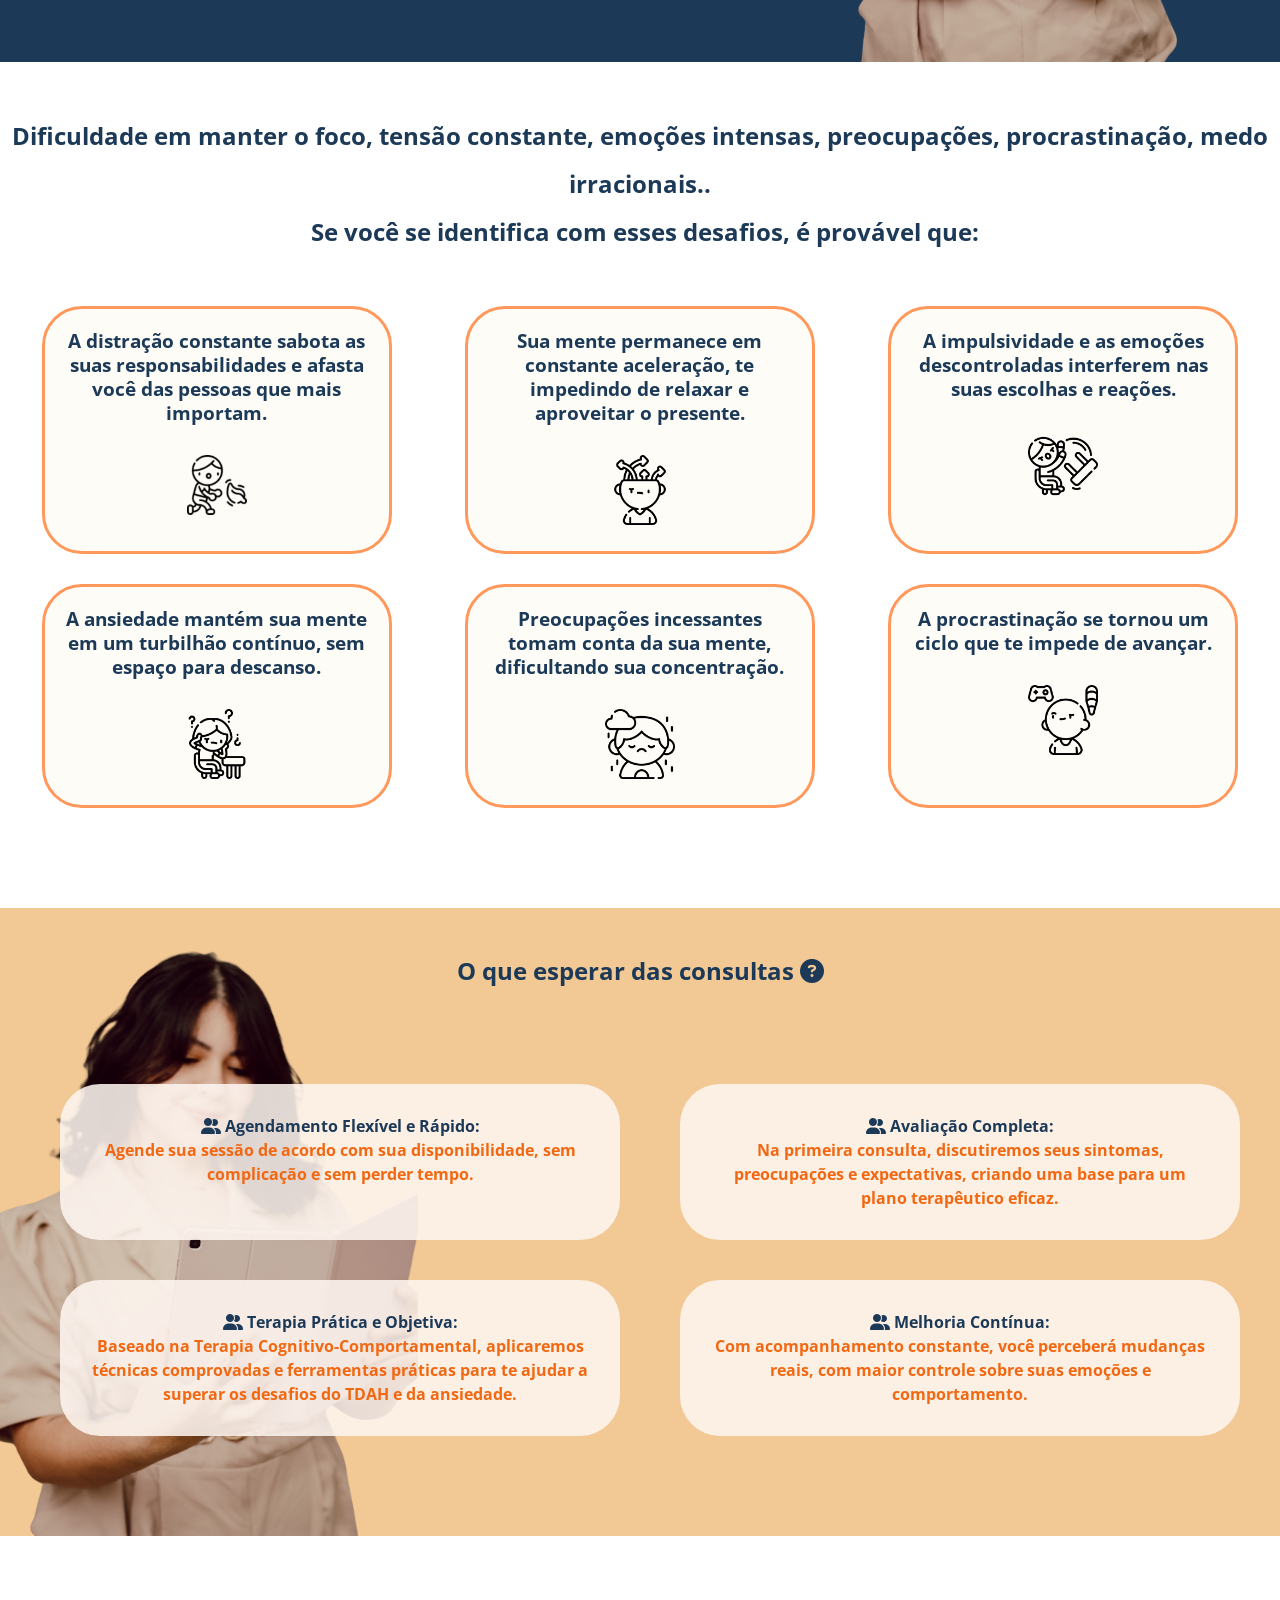
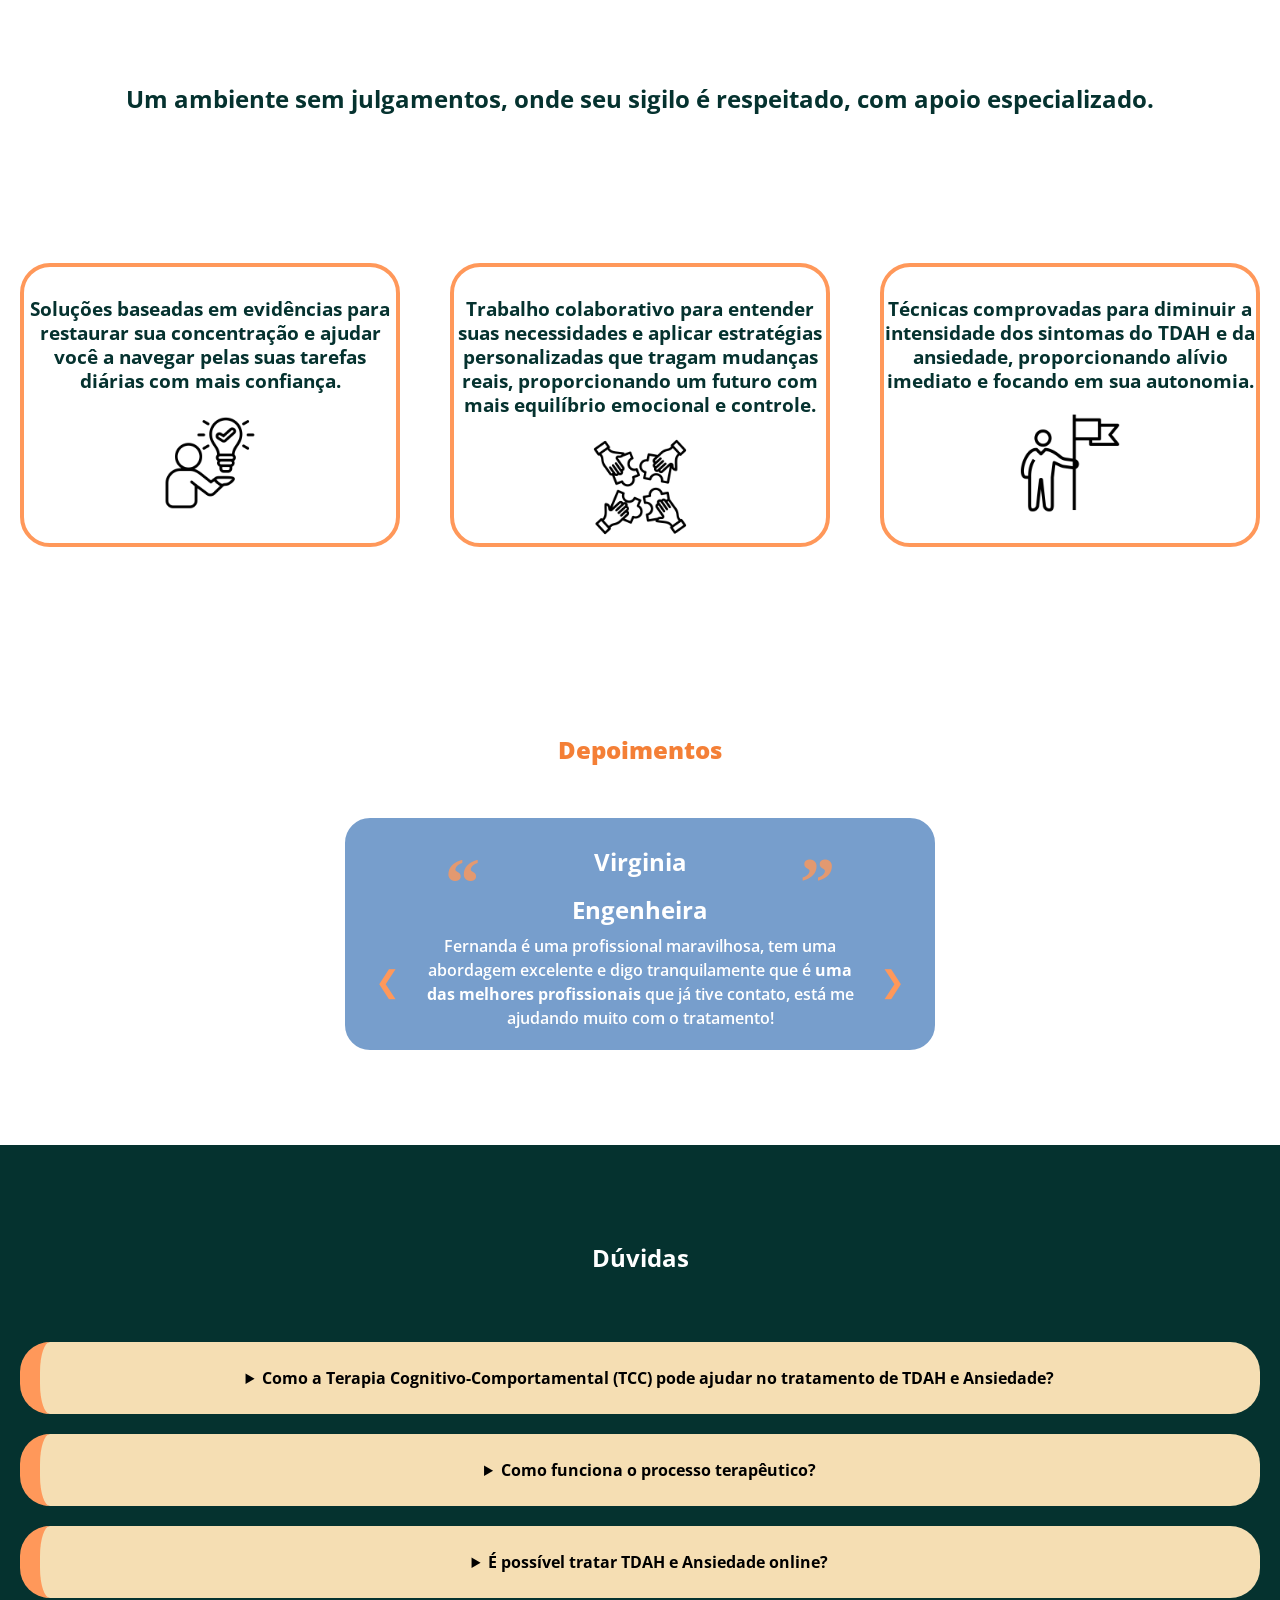
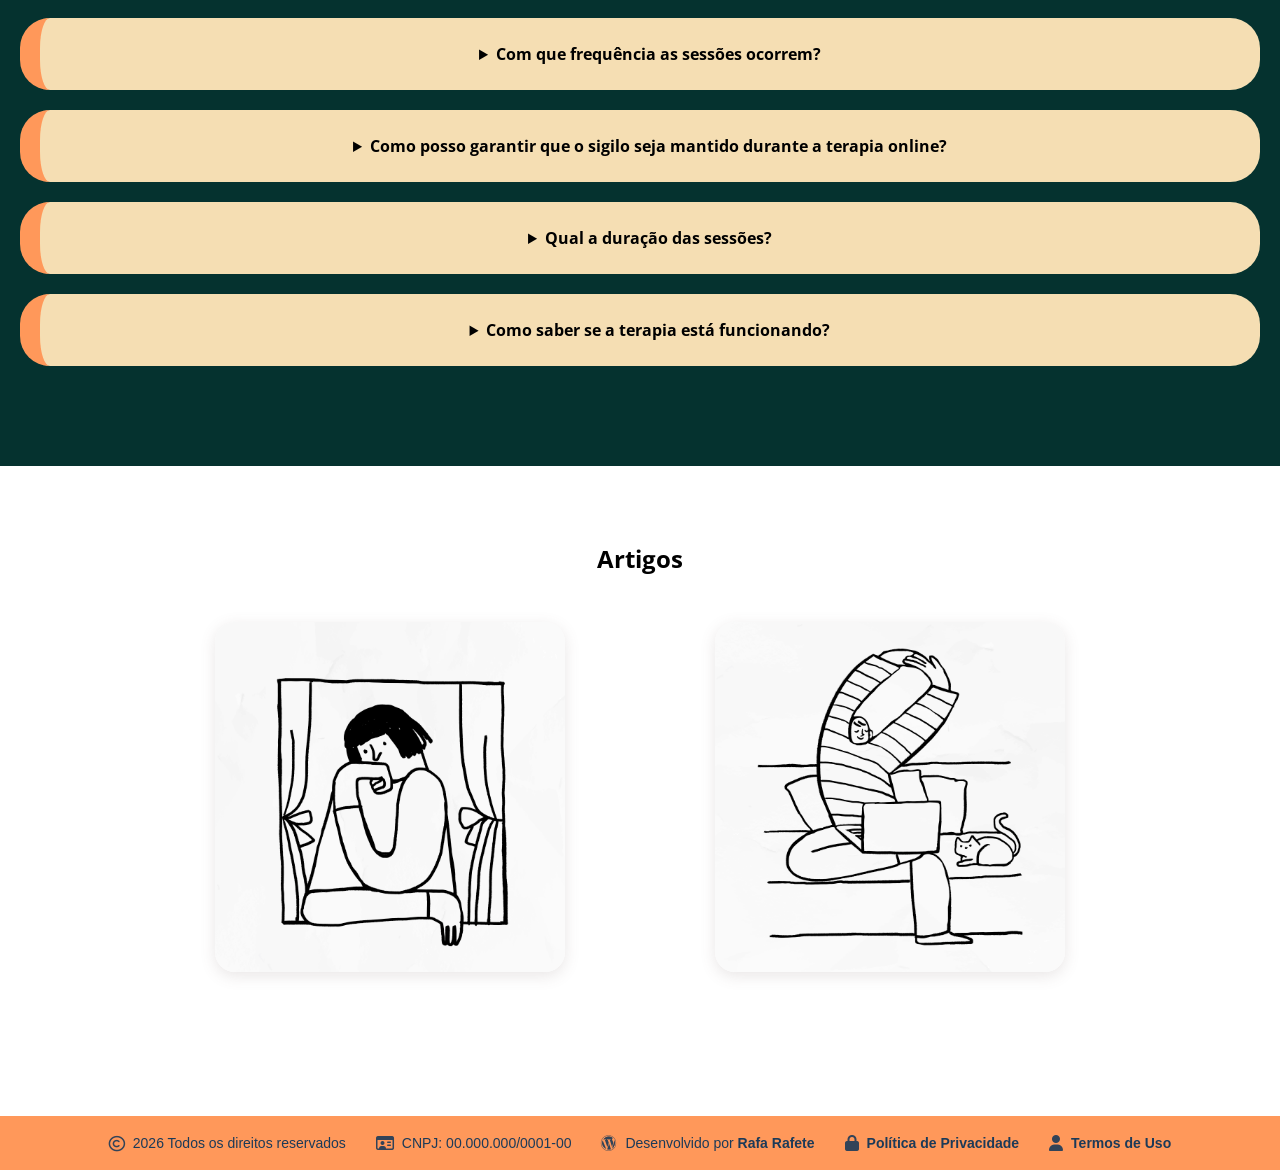
==== commit 1707075e: "attsite" ====
--- a/index.html
+++ b/index.html
@@ -216,6 +216,45 @@
   <p>Você notará melhorias progressivas no controle da ansiedade, no foco e na gestão das emoções. Juntos, ajustamos o plano conforme seus avanços.</p> </details>
 </section>
 
+<section id="artigos">
+
+  <h1 class="titulo">Artigos</h1>
+<article id="artigo">
+  
+  <div class="artigo">
+    <img src="fotosdosite/procrastinamos.jpg" alt="Imagem de alguém pensando"  class="foto">
+  
+  <div class="artigo-info">
+    
+    <details class="descricao">
+    <summary>Por que Procrastinamos? E Como Superar Esse Comportamento  </summary> 
+    <p>A procrastinação é algo com que muitas pessoas lutam, seja no trabalho, nos estudos ou nas tarefas cotidianas. </p>
+    <p> <strong>Mas por que procrastinamos? </strong></p>
+    <p><a href="artigos/artigos.html" class="bto" target="_blank" rel="nofollow">Saiba Mais</a></p>
+  
+    </details>
+    </div>
+    
+    
+  </div>
+<div class="artigo">
+<img src="fotosdosite/tcc.jpg" alt="Imagem de alguém no computador" class="foto">
+<div class="artigo-info">
+<details class="descricao">
+    <summary>Como a TCC Pode Ajudar a Vencer a Procrastinação: Estratégias Eficazes para Superar Esse Comportamento </summary> 
+    <p>A Terapia Cognitivo-Comportamental (TCC) oferece abordagens práticas e eficazes para lidar com esse comportamento.</p>
+    <p><a href="artigos/artigos.html" class="bto" target="_blank" rel="nofollow">Saiba Mais</a></p>
+    
+  
+    </details>
+    </div>
+
+</div>
+</article>
+
+
+
+</section>
 
 </main>
 <footer class="footer-barra">
--- a/style.css
+++ b/style.css
@@ -109,8 +109,9 @@
 .titulo{
   line-height: 1.1em;
   padding-bottom: 50px;
-  
-}
+  text-align: center;
+}
+
 h2{
   line-height: 2em;
 }
@@ -433,6 +434,97 @@
 line-height: 2em;
 }
 
+#artigos{
+min-height: 600px;
+  padding: 30px 20px;
+ 
+}
+
+
+#artigo{
+  display:flex;
+  flex-direction: row;
+ justify-content:center;
+ gap: 150px;
+   
+}
+
+
+.artigo {
+  position: relative; 
+  width: 350px;
+  height: 350px;
+  border-radius: 20px;
+  overflow: hidden; 
+  box-shadow: 0 4px 15px rgba(107, 86, 86, 0.15);
+
+}
+
+
+.artigo .foto {
+  width: 100%;
+  height: 100%;
+  transition: transform 0.4s ease; 
+}
+
+
+.artigo-info {
+  position: absolute;
+  top: 0;
+  left: 0;
+  width: 100%;
+  height: 100%;
+  background:rgba(22, 21, 19, 0.711); 
+  box-sizing: border-box;
+  display: flex;
+  align-items: center; 
+  opacity: 0;
+  transition: opacity 0.4s ease;
+}
+
+
+.artigo:hover .artigo-info {
+  opacity: 1;
+}
+
+.artigo:hover .foto {
+  transform: scale(1.08);
+}
+
+
+.descricao summary {
+  color:white;
+  font-weight: bold;
+  font-size: 1.1rem;
+  cursor: pointer;
+  
+  margin-bottom: 10px;
+  
+}
+
+.descricao p {
+  color: white;
+  font-size: 0.95rem;
+  line-height: 1.5;
+  font-weight: bold;
+  margin-left: 5px;
+}
+
+.bto {
+  display: inline-block;
+  margin-top: 10px;
+  padding: 8px 16px;
+  background-color: #FF985A;
+  color: #ffffff;
+  text-decoration: none;
+  border-radius: 4px;
+  font-weight: bold;
+}
+
+.bto:hover {
+  background-color: #FF985A;
+}
+
 
 @media screen and (max-width: 768px){
 
@@ -510,7 +602,14 @@
   flex-direction: column;
   }
 
-
+#artigo{
+  display:flex;
+  flex-direction: column;
+ justify-content: center;
+ gap: 50px;
+ margin-left: 50px;
+   
+}
 
 #fotodaprofissional {
     align-self:center;
@@ -522,7 +621,7 @@
  margin: 0;
 }
   
-#ambiente, #asduvidas, #aprofissional, #aapresentacao {
+#ambiente, #asduvidas, #aprofissional, #aapresentacao, #artigos {
     padding: 50px 20px;
   }
 
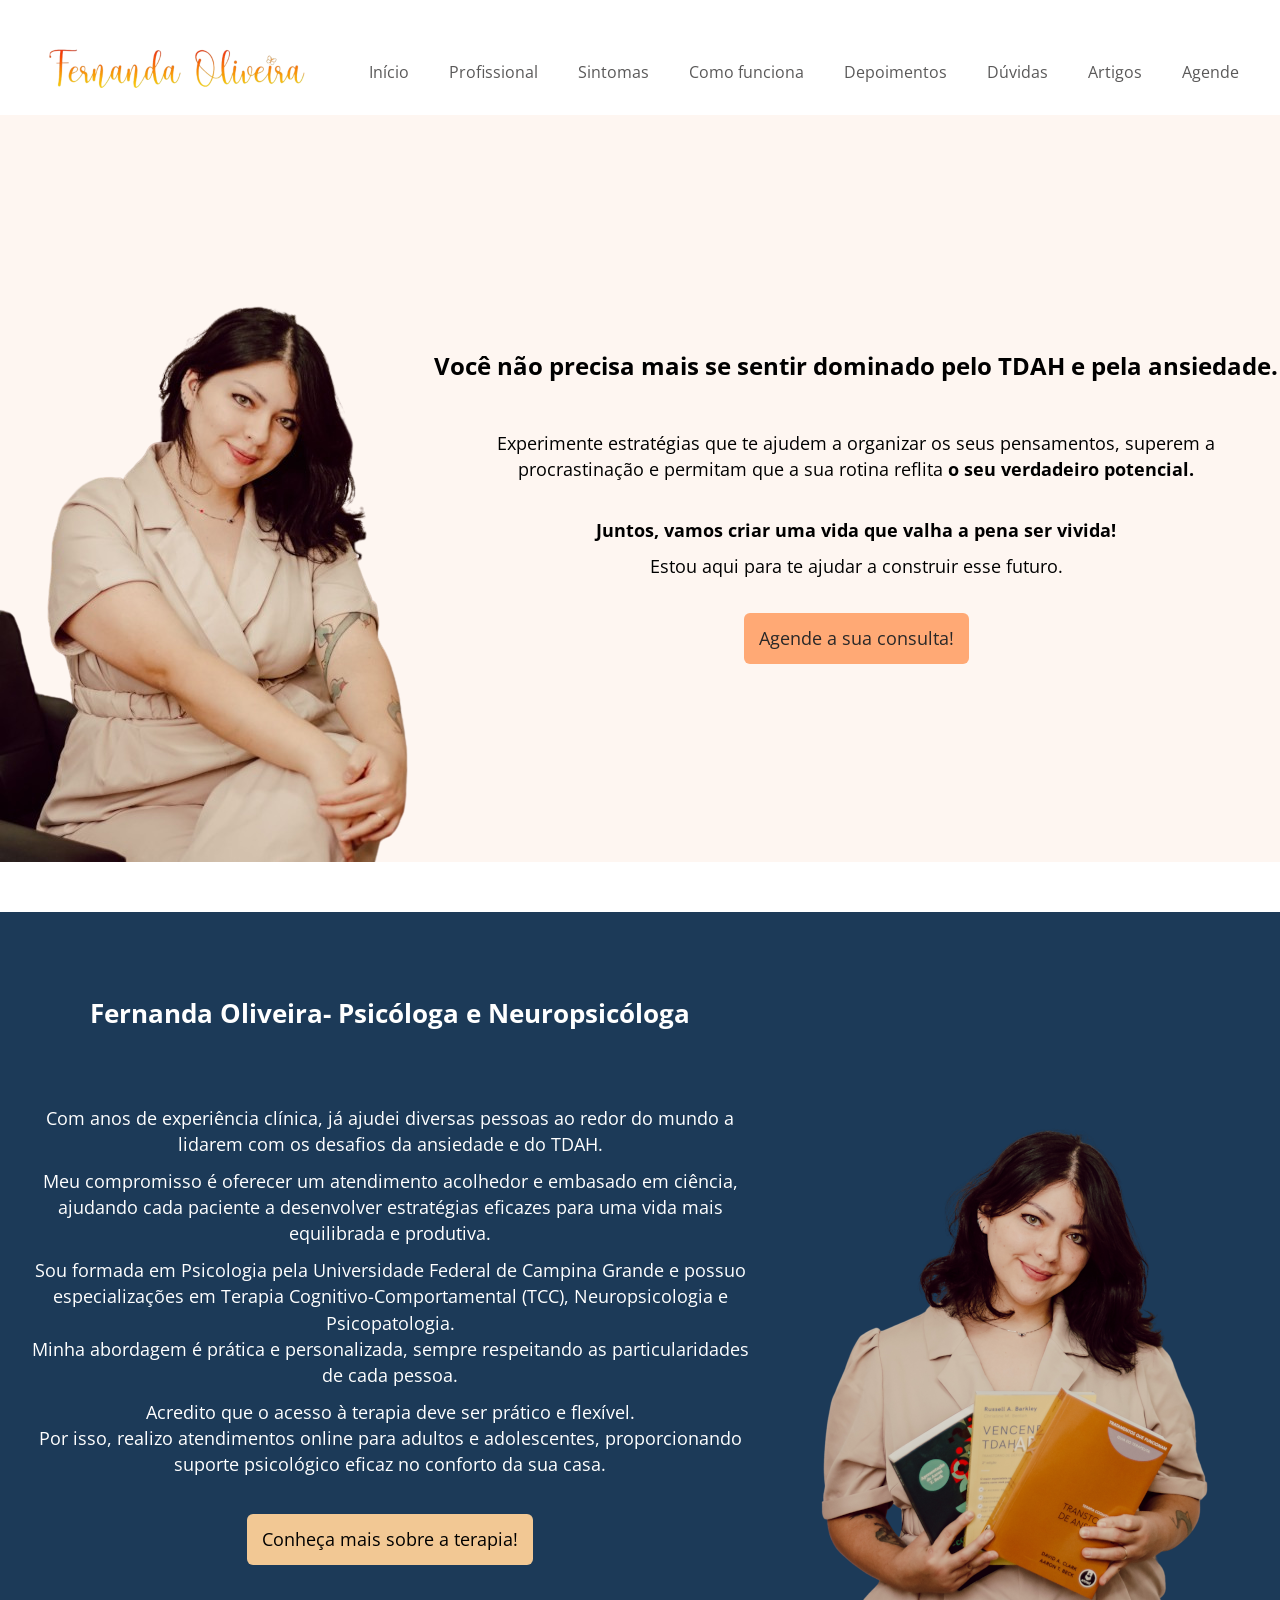
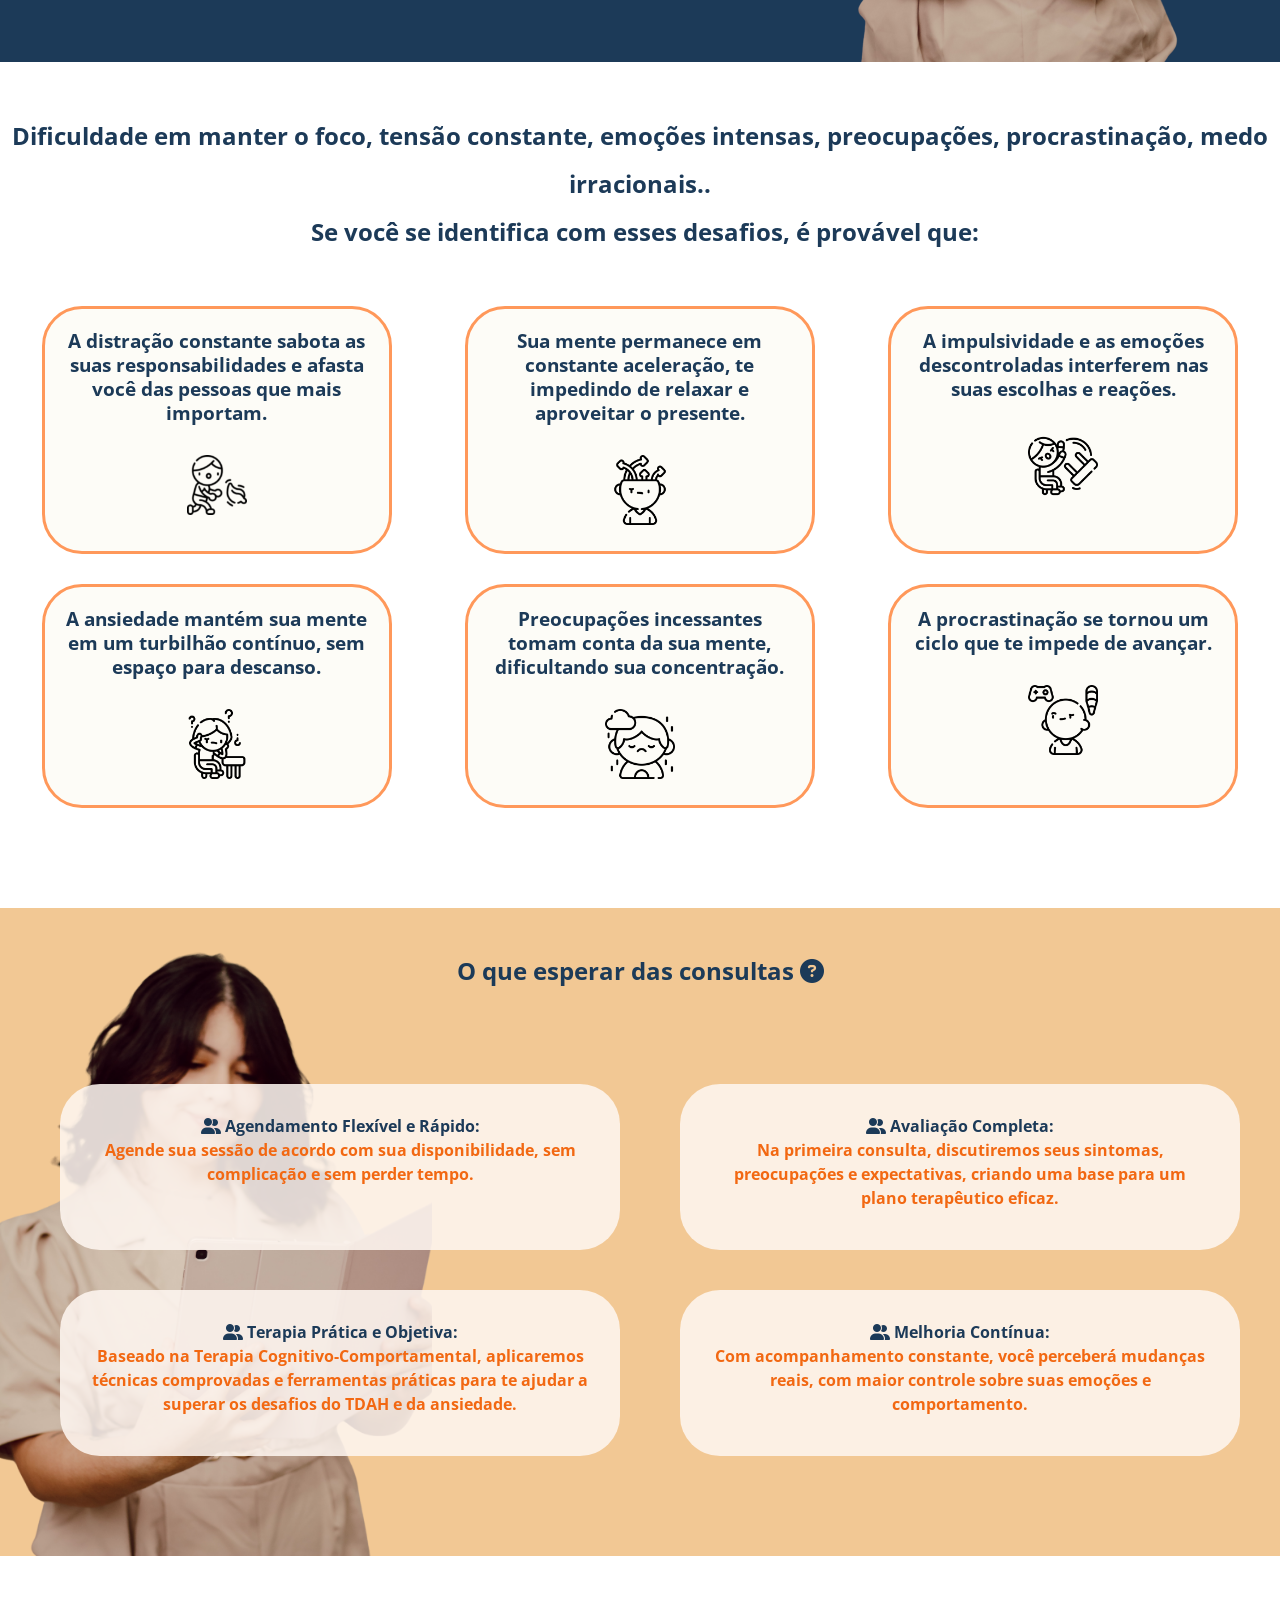
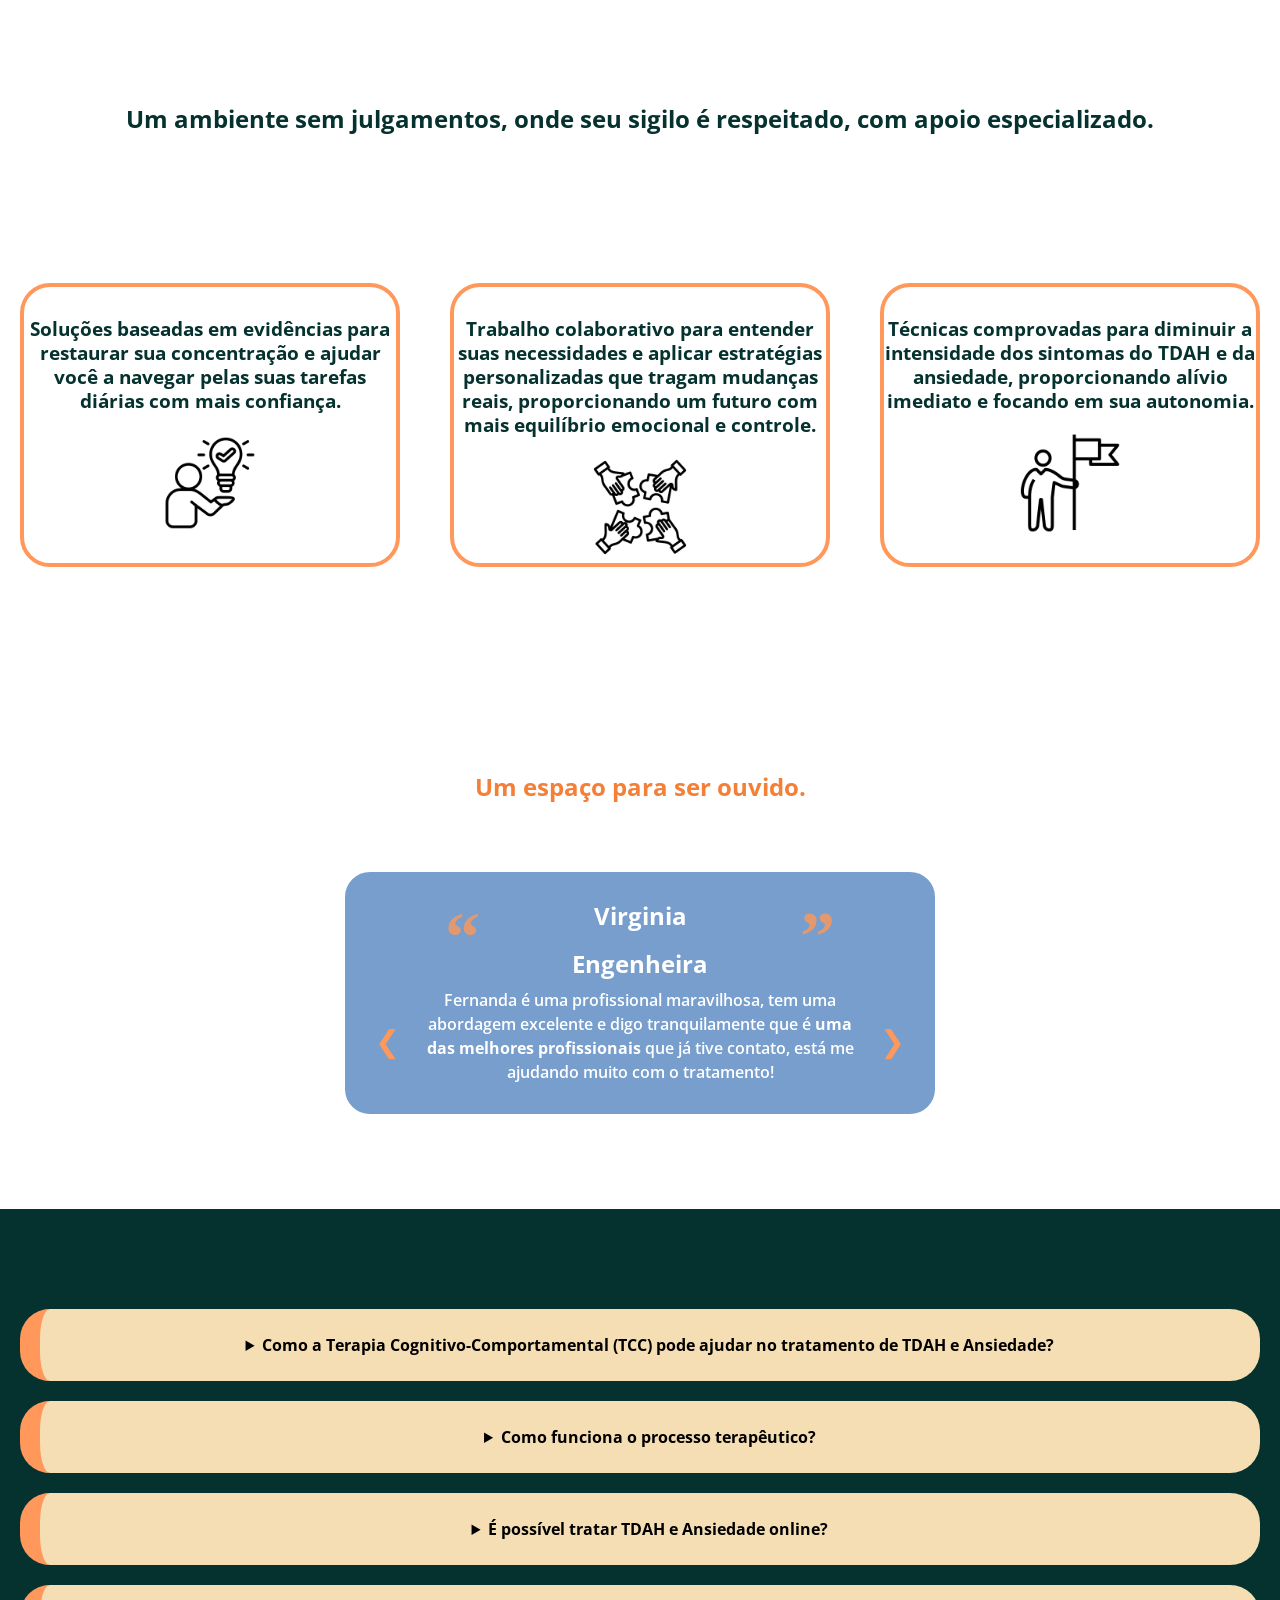
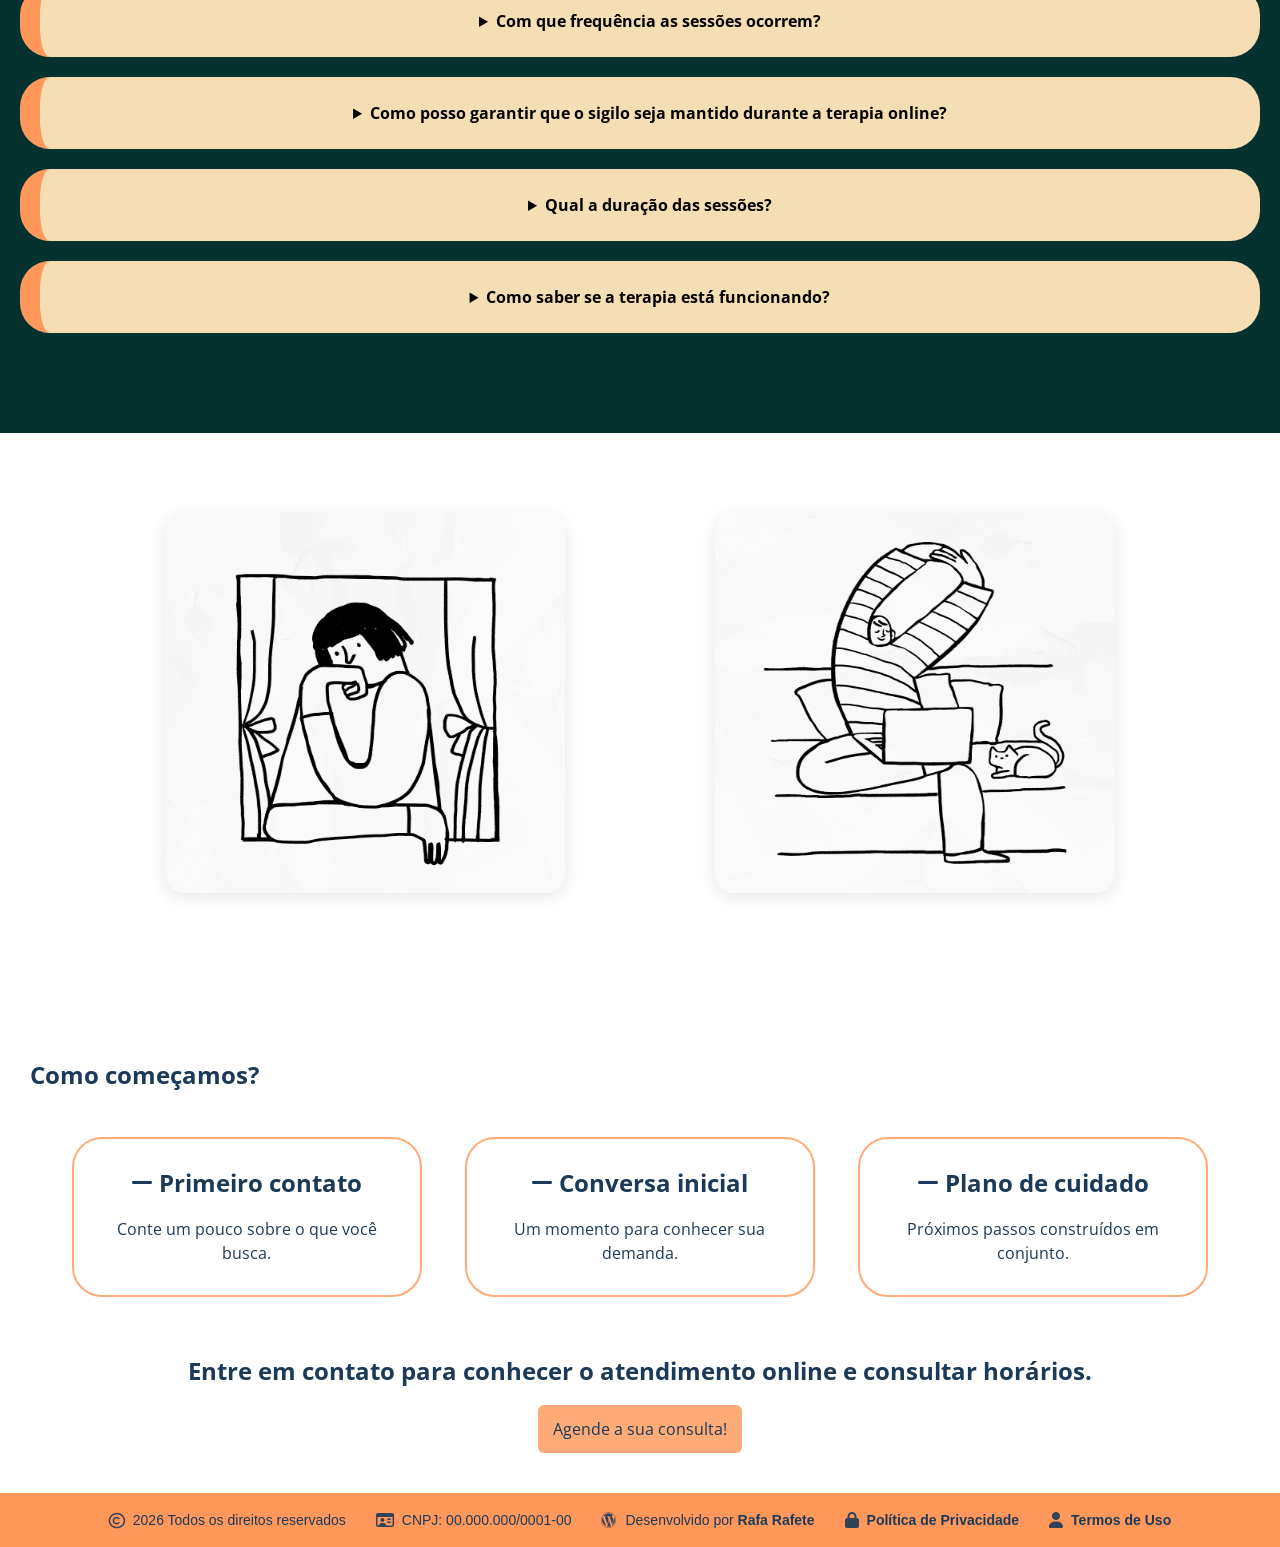
==== commit 0eb41de8: "novasatt" ====
--- a/index.html
+++ b/index.html
@@ -26,7 +26,7 @@
            <li><a href="#depoimentos">Depoimentos</a> </li>
             <li><a href="#asduvidas">Dúvidas</a></li>
             <li><a href="#artigos">Artigos</a> </li>
-            <li><a href="#apresentacao">Agende</a></li>
+            <li><a href="#agende">Agende</a></li>
             
             </ol>
 
@@ -65,7 +65,8 @@
 <p>Sou formada em Psicologia pela Universidade Federal de Campina Grande e possuo especializações em Terapia Cognitivo-Comportamental (TCC), Neuropsicologia e Psicopatologia. <br>Minha abordagem é prática e personalizada, sempre respeitando as particularidades de cada pessoa.</p>
 <p>Acredito que o acesso à terapia deve ser prático e flexível.<br> Por isso, realizo atendimentos online para adultos e adolescentes, proporcionando suporte psicológico eficaz no conforto da sua casa. </p>
 <br>
- <a href="#comofunciona">Conheça mais sobre a terapia!</a>
+<p>
+ <a href="#comofunciona">Conheça mais sobre a terapia!</a></p>
 </div>
 <div id="fotodaprofissional">
     <img src="fotosdosite/livrosnamao.png" alt="Foto da Profissional" class="container-foto">
@@ -165,7 +166,7 @@
 </section>
 
 <section id="depoimentos">
-<h1 class="titulo">Depoimentos</h1>
+<h1 class="titulo">Um espaço para ser ouvido.</h1>
 <div class="depoimentoscontainer">
  
   <div class="depoimento-wrapper">
@@ -188,7 +189,7 @@
 </section>
 
 <section id="asduvidas">
-   <h1 class="titulo">Dúvidas</h1>
+   
   <details class="duvidas">
     <summary class="perguntas">Como a Terapia Cognitivo-Comportamental (TCC) pode ajudar no tratamento de TDAH e Ansiedade?
     </summary> <p>A TCC é uma abordagem científica comprovada que visa reestruturar padrões de pensamento e comportamento, proporcionando ferramentas eficazes para o controle da ansiedade e para lidar com os desafios do TDAH.</p>
@@ -218,7 +219,7 @@
 
 <section id="artigos">
 
-  <h1 class="titulo">Artigos</h1>
+  
 <article id="artigo">
   
   <div class="artigo">
@@ -252,8 +253,26 @@
 </div>
 </article>
 
-
-
+</section>
+<section id="agende">
+  
+  <h1>Como começamos?</h1>
+  <div class="grid-agende">
+<div class="quadro-agende">
+  <h2><i class="fa-solid fa-minus"></i> Primeiro contato</h2>
+  <p>Conte um pouco sobre o que você busca.</p>
+  </div>
+  <div class="quadro-agende">
+  <h2><i class="fa-solid fa-minus"></i> Conversa inicial</h2>
+  <p>Um momento para conhecer sua demanda.</p>
+  </div>
+  <div class="quadro-agende">
+  <h2><i class="fa-solid fa-minus"></i> Plano de cuidado</h2>
+  <p>Próximos passos construídos em conjunto.</p></div>
+  </div>
+  <h2>Entre em contato para conhecer o atendimento online e consultar horários.</h2>
+   <p><a href="https://wa.me/message/HQJHEWJ7BE2DJ1" target="_blank" rel="external">Agende a sua consulta!</a> 
+</p>
 </section>
 
 </main>
--- a/style.css
+++ b/style.css
@@ -333,8 +333,8 @@
 
 #depoimentos h1{
 color:#f26812d8;
-font-weight: bolder;
-
+
+line-height: 2.5em;
 
 }
 #depoimentos h3{
@@ -435,7 +435,7 @@
 }
 
 #artigos{
-min-height: 600px;
+min-height: 500px;
   padding: 30px 20px;
  
 }
@@ -452,8 +452,8 @@
 
 .artigo {
   position: relative; 
-  width: 350px;
-  height: 350px;
+  width: 400px;
+  height: 380px;
   border-radius: 20px;
   overflow: hidden; 
   box-shadow: 0 4px 15px rgba(107, 86, 86, 0.15);
@@ -524,6 +524,49 @@
 .bto:hover {
   background-color: #FF985A;
 }
+
+#agende{
+
+padding: 30px;
+color:#1c3a58;
+}
+#agende h2, p{
+  text-align: center;
+  padding-bottom: 10px;
+}
+#agende a{
+  text-decoration: none;
+
+    color:#1c3a58;
+    font-weight: 400;
+    padding: 12px 15px;
+    border-radius: 6px;
+    transition-duration: 0.5s;
+    background-color:#ff995ad0;
+    display: inline-block;
+    
+}
+
+.grid-agende {
+    display: grid;
+    
+   justify-items: center;
+     
+    padding: 50px 20px;
+   grid-template-columns: repeat(3, 1fr);
+  justify-content: center;
+   
+  }
+  .quadro-agende {
+    
+    padding: 20px;
+    max-width: 350px;
+     border: 2px solid #ff995ad0; 
+    border-radius: 30px;
+    text-align: center;
+  
+  }
+  
 
 
 @media screen and (max-width: 768px){
@@ -694,6 +737,16 @@
 .seta:hover {
     transform: translateY(-50%) scale(1.1);
   }
+.artigo{
+  height: 330px;
+  width: 330px;
+}
+.grid-agende{
+  grid-template-columns: 1fr;
+  padding: 20px;
+  gap: 50px;
+  padding-top: 60px;
+}
 
 
 
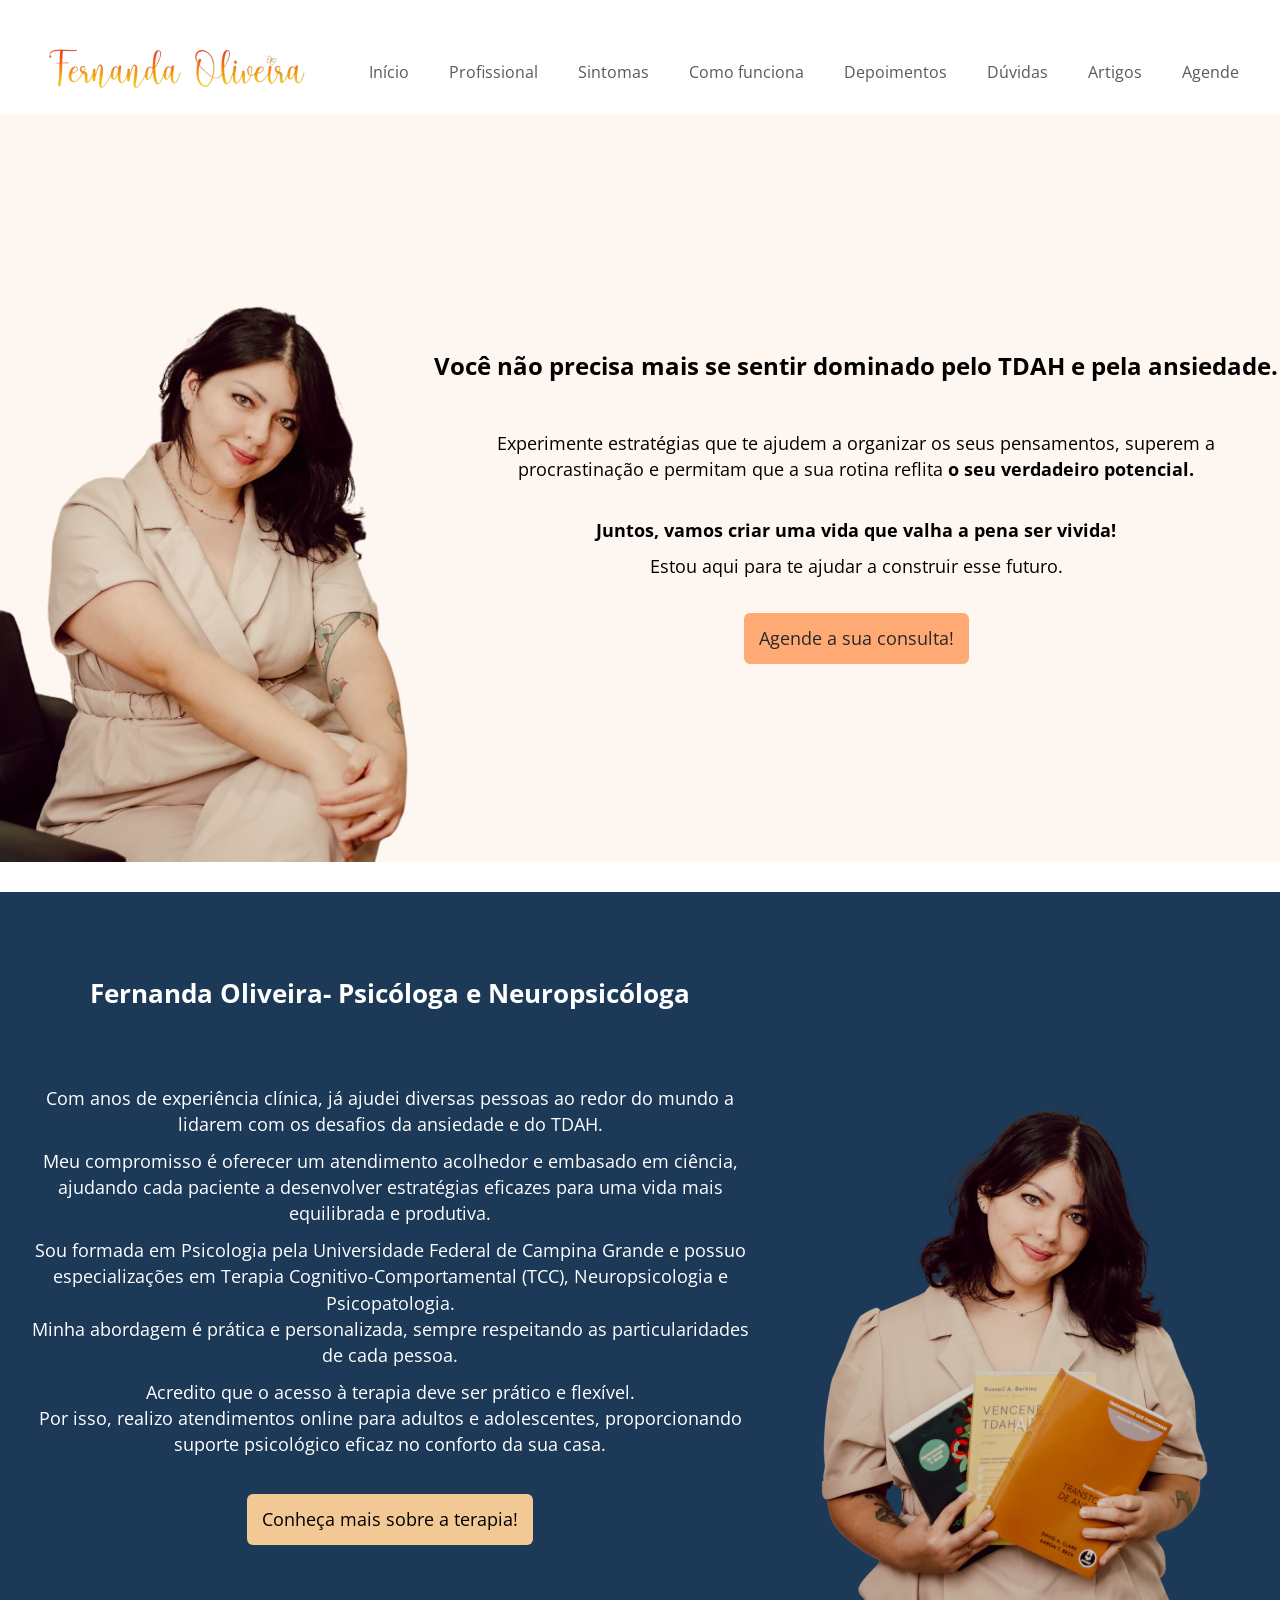
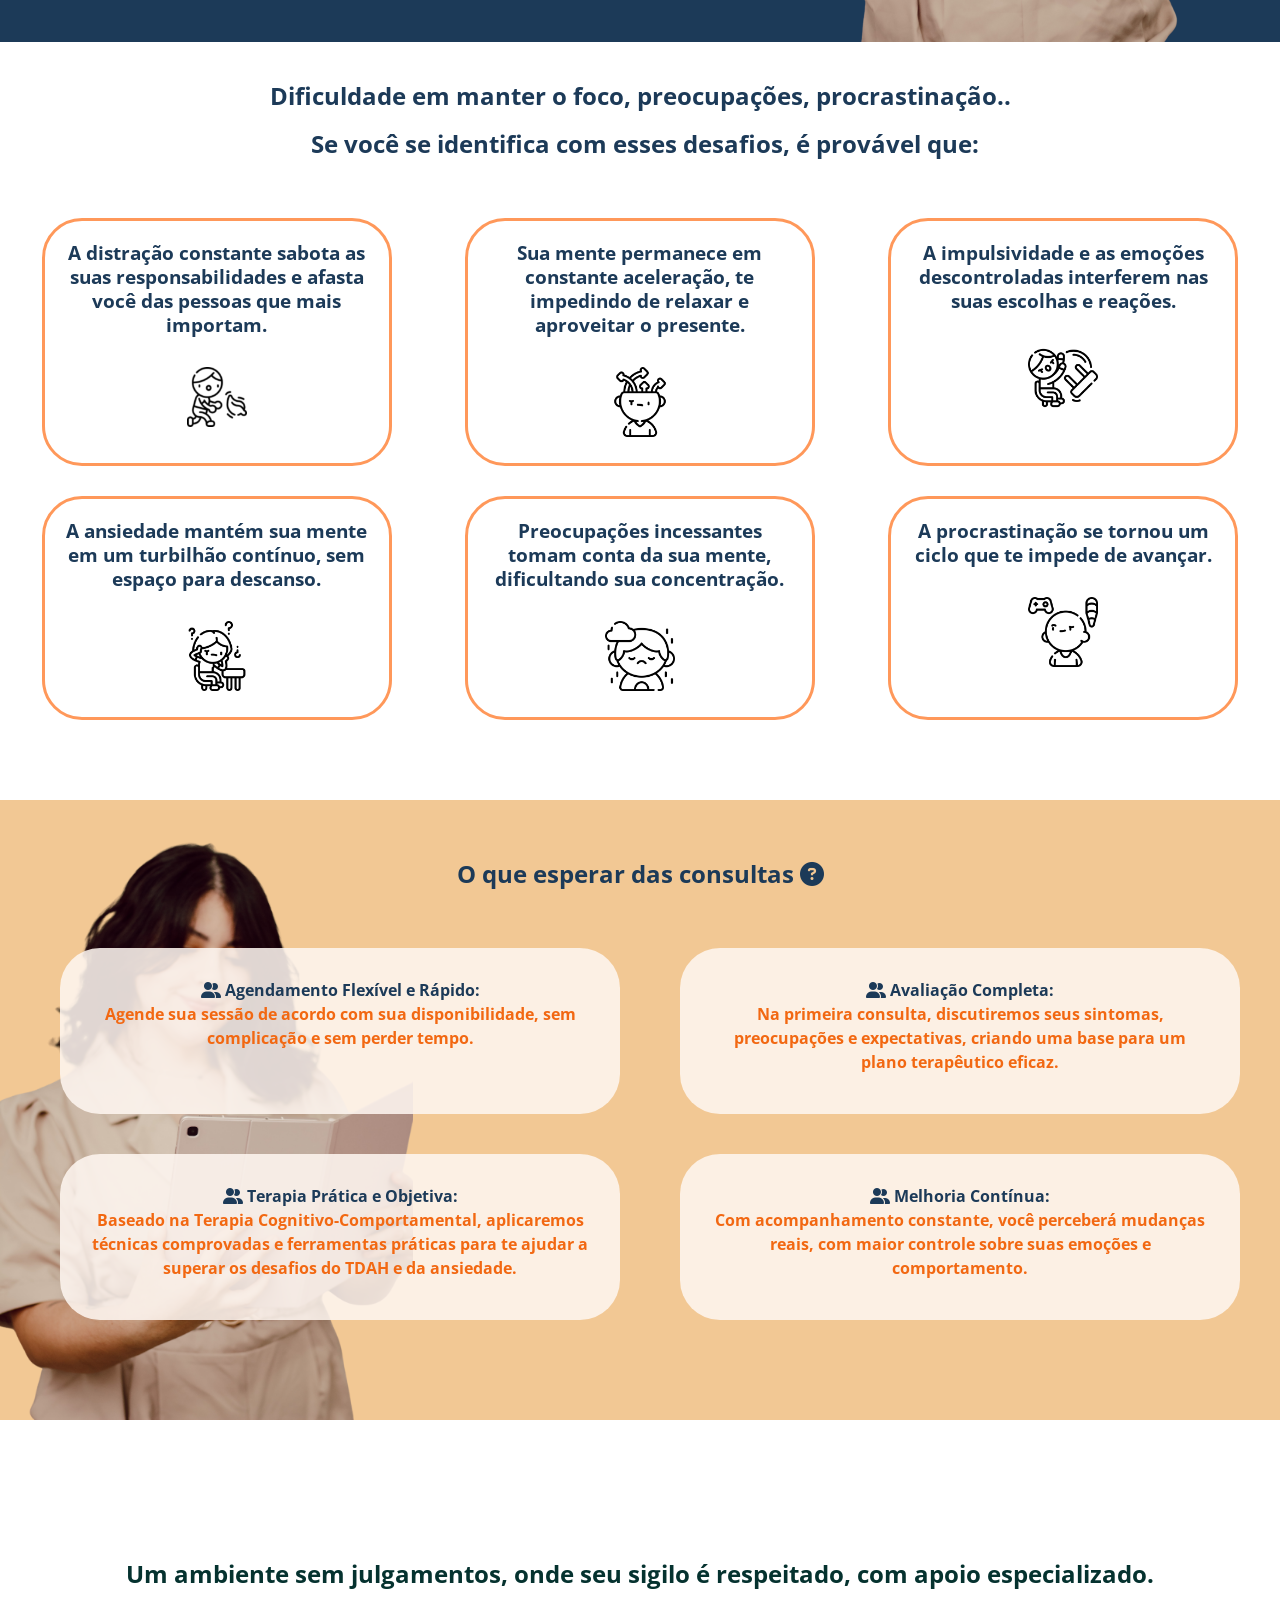
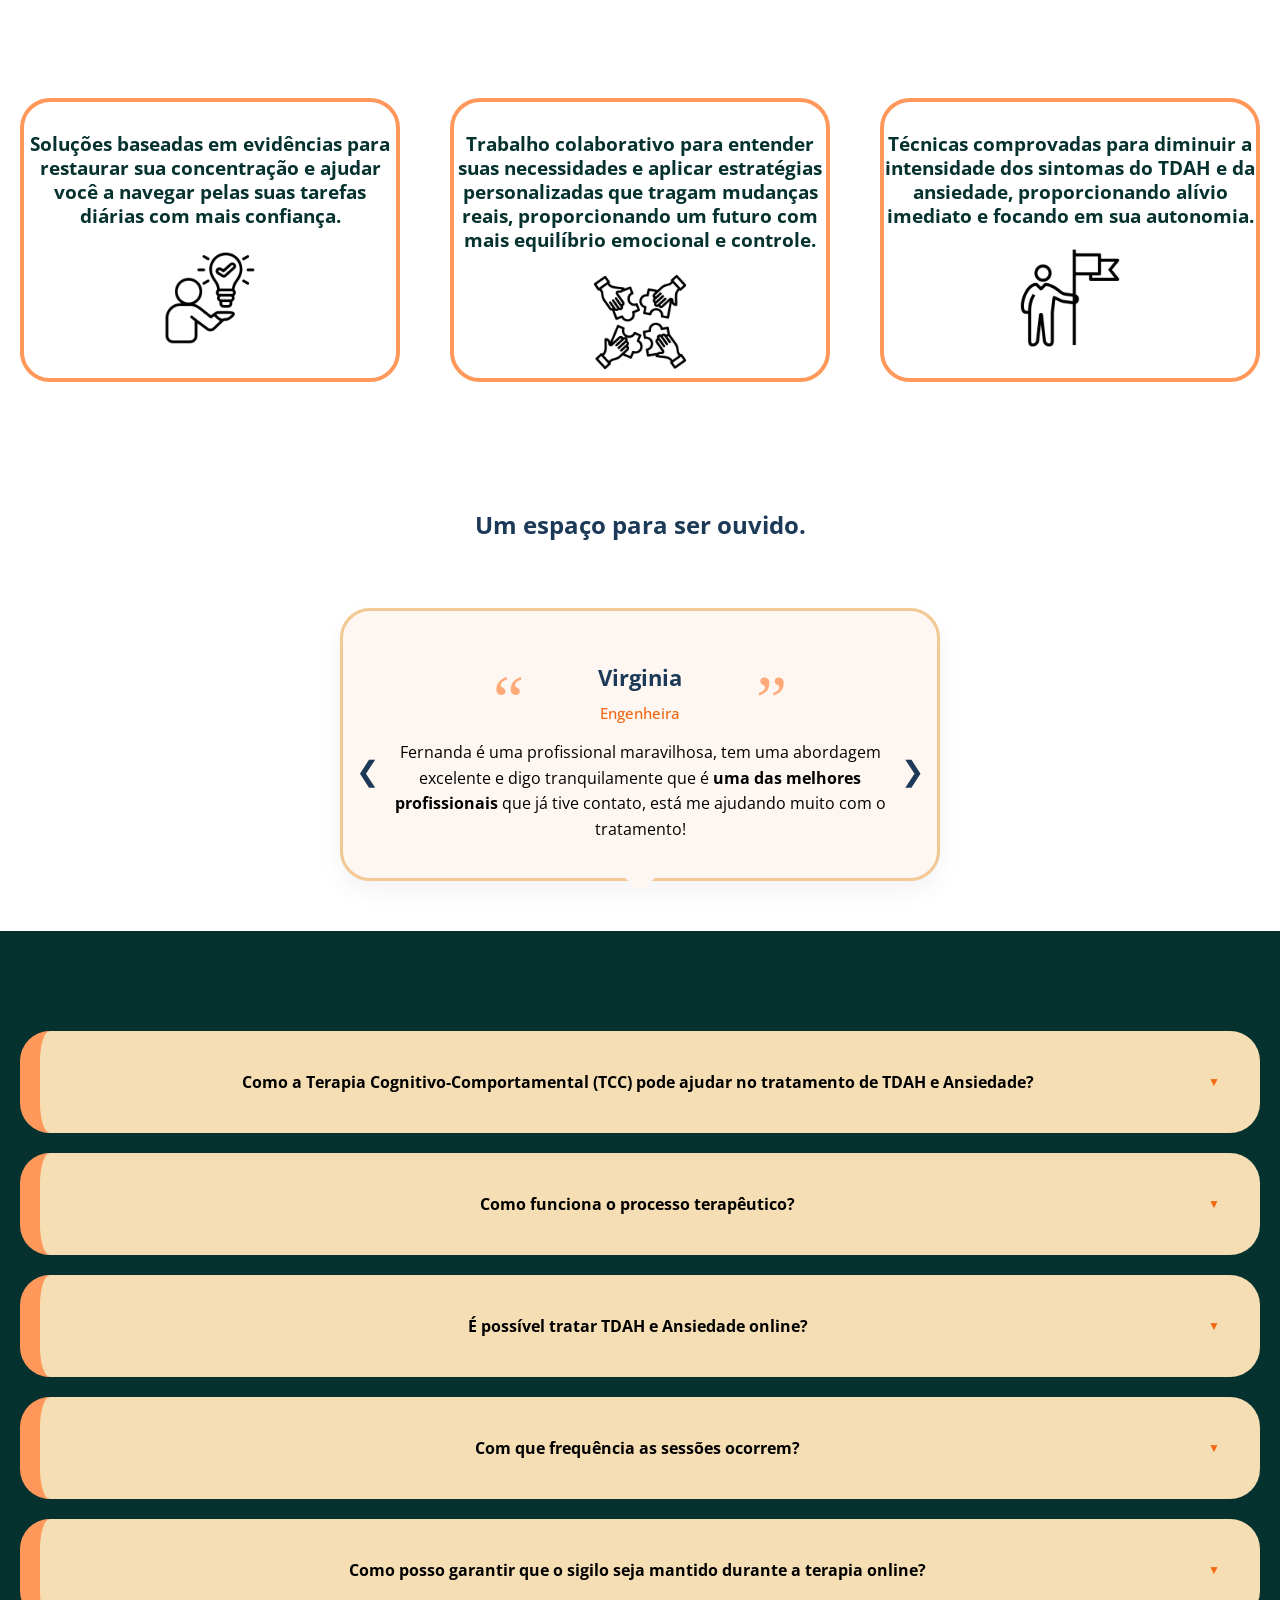
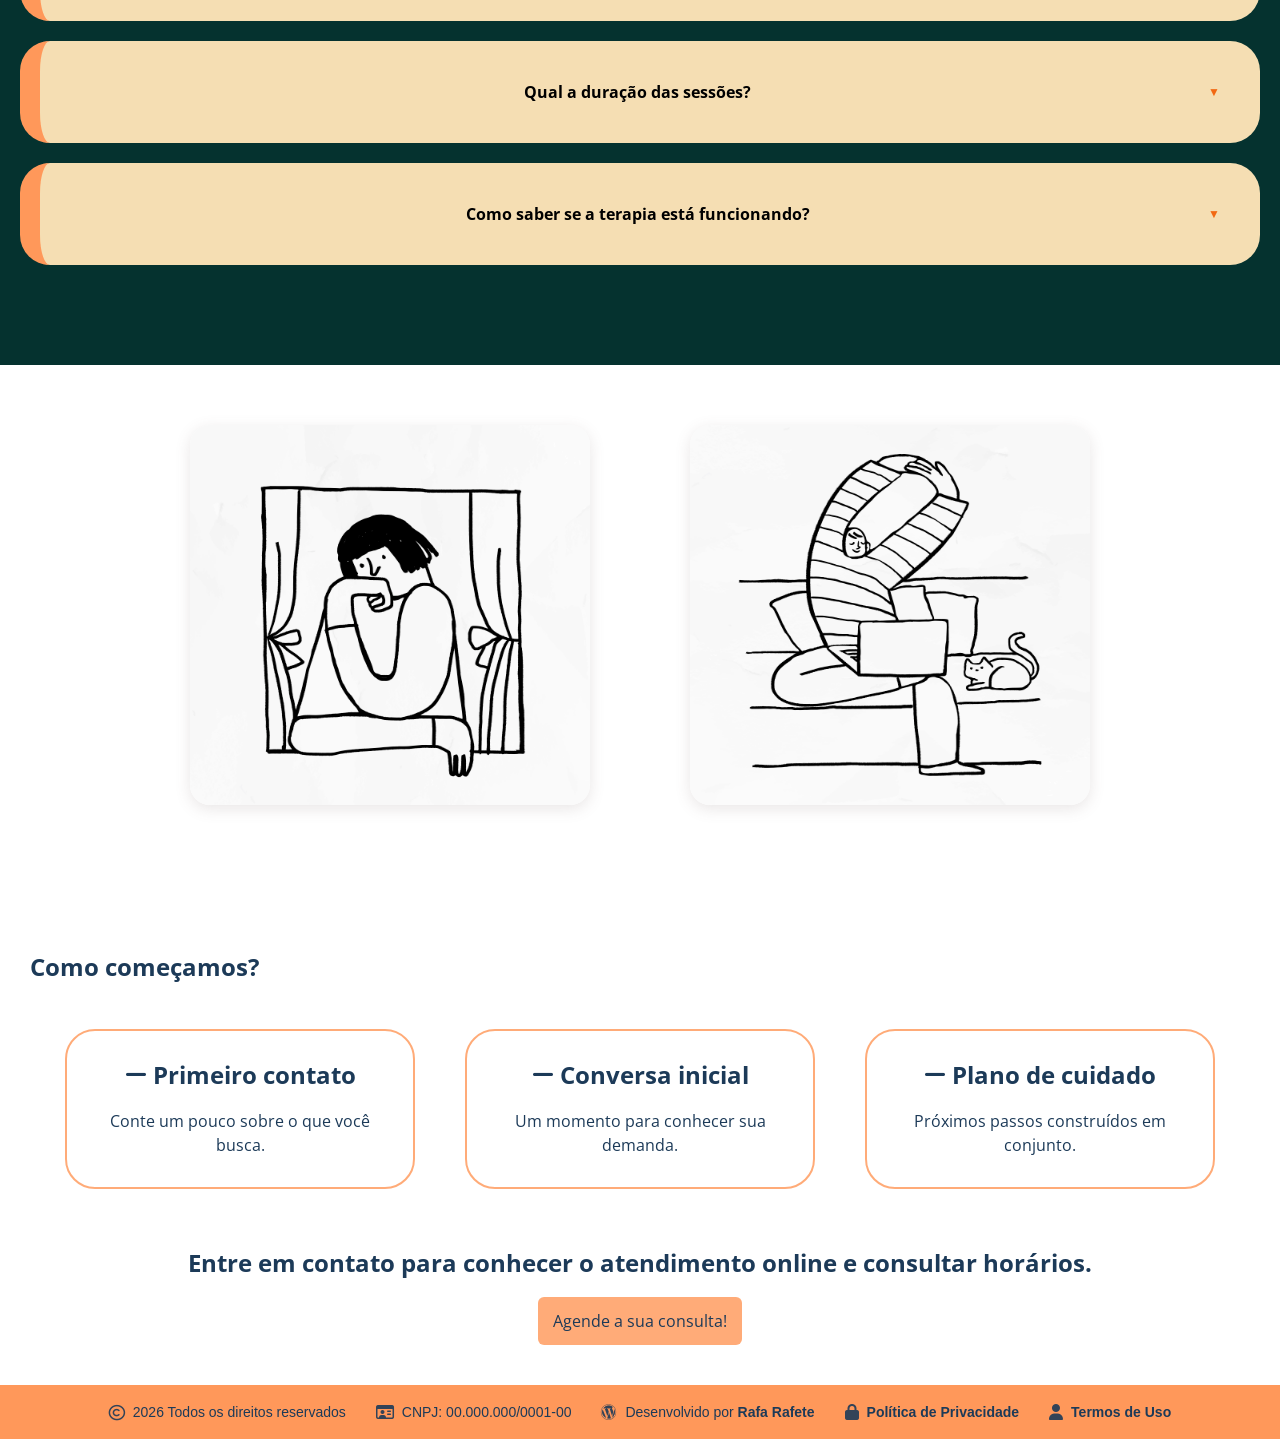
==== commit 0b7004f8: "depoimentos" ====
--- a/index.html
+++ b/index.html
@@ -77,7 +77,7 @@
 
 <section id="sintomas">
   
-    <h2>Dificuldade em manter o foco, tensão constante, emoções intensas, preocupações,  procrastinação, medo irracionais..</h2>
+    <h2>Dificuldade em manter o foco, preocupações,  procrastinação..</h2>
     <h2 id="paragrafo">Se você se identifica com esses desafios, é provável que:</h2>
     
 
@@ -117,7 +117,7 @@
 </section>
 <section id="comofunciona">
   
-    <h1 class="titulo">O que esperar das consultas <i class="fa-solid fa-circle-question"></i></h1>
+    <h2>O que esperar das consultas <i class="fa-solid fa-circle-question"></i></h2>
     <div id="informacoes">
       <div class="lista"> <i class="fa-solid fa-user-group"></i> Agendamento Flexível e Rápido:
         <p>Agende sua sessão de acordo com sua disponibilidade, sem complicação e sem perder tempo. </p></div>
@@ -137,7 +137,7 @@
     </section>
 
     <section id="ambiente">
-      <h1 class="titulo">Um ambiente sem julgamentos, onde seu sigilo é respeitado, com apoio especializado. </h1>
+      <h2>Um ambiente sem julgamentos, onde seu sigilo é respeitado, com apoio especializado. </h2>
 
 <div class="grid-quadro">
     
@@ -166,26 +166,59 @@
 </section>
 
 <section id="depoimentos">
-<h1 class="titulo">Um espaço para ser ouvido.</h1>
-<div class="depoimentoscontainer">
- 
-  <div class="depoimento-wrapper">
-    
-<span class="aspas aspas-esq">&ldquo;</span>
-
-<h2>Virginia</h2> 
-<span class="aspas aspas-dir">&rdquo;</span>
-
-        <h2>Engenheira</h2>
-
-        <p class="texto-depoimento">
-          Fernanda é uma profissional maravilhosa, tem uma abordagem excelente e digo tranquilamente que é <strong>uma das melhores profissionais</strong> que já tive contato, está me ajudando muito com o tratamento!
-        </p>
-      </div>
-    <button class="seta seta-esquerda">&#10094;</button>
-    <button class="seta seta-direita">&#10095;</button>
-    </div>
-  
+  <h1 class="titulo">Um espaço para ser ouvido.</h1>
+
+  <div class="depoimentoscontainer">
+    
+  
+    <div class="depoimento-wrapper active">
+      <button class="seta seta-esquerda" aria-label="Depoimento anterior">&#10094;</button>
+      <button class="seta seta-direita" aria-label="Próximo depoimento">&#10095;</button>
+
+      <span class="aspas aspas-esq">&ldquo;</span>
+      <span class="aspas aspas-dir">&rdquo;</span>
+
+      <h2>Virginia</h2>
+      <h3>Engenheira</h3>
+      <p class="texto-depoimento">
+        Fernanda é uma profissional maravilhosa, tem uma abordagem excelente e digo tranquilamente que é <strong>uma das melhores profissionais</strong> que já tive contato, está me ajudando muito com o tratamento!
+      </p>
+    </div>
+
+   
+    <div class="depoimento-wrapper">
+
+      <button class="seta seta-esquerda" aria-label="Depoimento anterior">&#10094;</button>
+      <button class="seta seta-direita" aria-label="Próximo depoimento">&#10095;</button>
+
+      <span class="aspas aspas-esq">&ldquo;</span>
+      <span class="aspas aspas-dir">&rdquo;</span>
+      
+      <h2>Anderson</h2>
+      <h3>Programador</h3>
+      <p class="texto-depoimento">
+        Iniciei meu atendimento com a Fernanda a quase 1 ano, e confesso que no início eu não tinha muita esperança em evoluir. Com o passar do tempo, eu evolui e melhorei ao ponto de conseguir ficar em locais públicos, coisa que não conseguia após a pandemia. Obrigado, Fernanda!
+      </p>
+    </div>
+
+    
+    <div class="depoimento-wrapper">
+
+      <button class="seta seta-esquerda" aria-label="Depoimento anterior">&#10094;</button>
+      <button class="seta seta-direita" aria-label="Próximo depoimento">&#10095;</button>
+
+      <span class="aspas aspas-esq">&ldquo;</span>
+      <span class="aspas aspas-dir">&rdquo;</span>
+      <h2>Luisa</h2>
+      <h3>Programadora</h3>
+      <p class="texto-depoimento">
+        Melhor tratamento psicológico que já recebi. Me sinto muito acolhida, compreendida e sinto que há uma empatia e preocupação quando falo dos meus problemas.
+      </p>
+    </div>
+
+    
+   
+  </div>
 </section>
 
 <section id="asduvidas">
--- a/style.css
+++ b/style.css
@@ -99,7 +99,7 @@
   background-color: white;
   display: flex;
   flex-direction: column;
-gap: 50px;
+  gap: 30px;
 
  
 }
@@ -244,7 +244,7 @@
     border-radius: 40px;
     padding: 20px;
     max-width: 350px;
-    background-color:#fdfcf6cd;
+    
     text-align: center;
   
   }
@@ -323,68 +323,109 @@
 
     
 }
-
-#depoimentos{
-  padding: 40px 10px;
-  text-align: center;
- color: white;
- font-weight: 600; 
+.depoimentoscontainer {
+  display: flex;
+  justify-content: center;
+  align-items: center;
+  position: relative;
+  max-width: 800px;
+  margin: 0 auto;
+  padding: 20px 60px; 
+}
+
+.depoimento-wrapper {
+  display: none;
+  width: 100%;
+  max-width: 600px;
 }
 
 #depoimentos h1{
-color:#f26812d8;
-
-line-height: 2.5em;
-
-}
-#depoimentos h3{
- font-weight: 600; 
-
-line-height: 1.5em;
-padding-bottom: 10px;
-}
-.depoimentoscontainer{
-  display: flex;
- padding: 20px 10px;
- align-items: center;
-  justify-content: center;
- position: relative;
- 
-  max-width: 600px;
-  margin: auto;
-  background-color:var(--cor1);
-  border: 5px solid white;
+  color: #1c3a58;
+}
+
+.depoimento-wrapper.active {
+  display: flex;
+  flex-direction: column;
+  align-items: center;
+  text-align: center;
+  background-color: #FEF6F1;
+  border: 3px solid #f2c894; 
   border-radius: 30px;
+  padding: 35px 30px 25px 30px;
+  position: relative;
+  box-shadow: 0 10px 25px rgba(0, 0, 0, 0.05);
+  animation: fadeIn 0.4s ease-in-out;
+}
+
+.depoimento-wrapper.active::after {
+  content: '';
+  position: absolute;
+  bottom: -15px; 
+  left: 50%;
+  transform: translateX(-50%);
+  width: 0;
+  height: 0;
+  border-left: 15px solid transparent;
+  border-right: 15px solid transparent;
+  border-top: 15px solid #FEF6F1; 
+}
+
+.depoimento-wrapper h2 {
+  color: #1c3a58;
+  font-size: 1.4rem;
+  margin-top: 10px;
+}
+
+.depoimento-wrapper h3 {
+  color: #f26812;
+  font-size: 0.95rem;
+  font-weight: 500;
+  padding-top: 0;
+  padding-bottom: 15px;
+}
+
+.texto-depoimento {
+  color: black;
+  font-size: 1rem;
+  line-height: 1.6em;
+  max-width: 500px;
+  margin: 0 auto;
+}
+
+@keyframes fadeIn {
+  from {
+    opacity: 0;
+    transform: translateY(5px);
+  }
+  to {
+    opacity: 1;
+    transform: translateY(0);
+  }
 }
 .seta {
   background: none;
   border: none;
-  font-size: 30px;
-  color: var(--cor5);
+  font-size: 28px;
+  color: #1c3a58;
   cursor: pointer;
-  padding: 10px;
+  padding: 8px;
   transition: transform 0.2s;
   position: absolute; 
-  top: 70%;           
+  top: 60%;           
   transform: translateY(-50%);
 }
 .seta:hover {
   transform: translateY(-50%) scale(1.2);
+  color: #f26812;
 }
 .seta-esquerda {
-  left: 20px; 
+  left: 5px; 
 }
 
 .seta-direita {
-  right: 20px; 
-}
-.depoimento-wrapper {
-  position: relative;
-  width: 100%;
-  max-width: 650px;
-  margin: 0 60px;
-  padding: 0 10px;
-}
+  right: 5px; 
+}
+
 
 .aspas {
   position: absolute;
@@ -394,8 +435,8 @@
   line-height: 1;
   opacity: 0.8;
 }
-.aspas-esq { top: 10px; left: 30px; }
-.aspas-dir { top: 10px; right: 30px; }
+.aspas-esq { top: 55px; left: 150px; }
+.aspas-dir { top: 55px; right: 150px; }
 
 
 
@@ -427,7 +468,53 @@
   
   cursor: pointer;
 }
-
+.duvidas summary::-webkit-details-marker {
+  display: none;
+}
+
+.duvidas summary {
+  list-style: none;
+  cursor: pointer;
+  position: relative;
+  padding: 15px 45px 15px 20px; 
+  user-select: none;
+}
+
+
+.duvidas summary::after {
+  content: '▼';
+  position: absolute;
+  right: 20px;
+  top: 50%;
+  transform: translateY(-50%);
+  font-size: 12px;
+  color: #f26812; 
+  transition: transform 0.3s ease, color 0.3s ease;
+}
+
+
+.duvidas[open] summary::after {
+  transform: translateY(-50%) rotate(180deg);
+  color: #1c3a58;
+}
+
+
+.duvidas p {
+  padding: 0 20px 15px 20px;
+  text-align: left; 
+  animation: fadeIn 0.3s ease-in-out;
+}
+
+@keyframes fadeIn {
+  from {
+    opacity: 0;
+    transform: translateY(-5px);
+  }
+  to {
+    opacity: 1;
+    transform: translateY(0);
+  }
+}
 .perguntas {
 font-weight: bold;
 color: black;
@@ -445,7 +532,7 @@
   display:flex;
   flex-direction: row;
  justify-content:center;
- gap: 150px;
+ gap: 100px;
    
 }
 
@@ -551,7 +638,7 @@
     display: grid;
     
    justify-items: center;
-     
+     gap: 20px;
     padding: 50px 20px;
    grid-template-columns: repeat(3, 1fr);
   justify-content: center;
@@ -567,7 +654,48 @@
   
   }
   
-
+.footer-barra {
+  background-color: var(--cor5); 
+  padding: 15px 20px;
+  font-family: 'Segoe UI', Tahoma, Geneva, Verdana, sans-serif;
+  font-size: 14px;
+}
+
+.footer-conteudo {
+  display: flex;
+  flex-wrap: wrap;           
+  justify-content: center;   
+  gap: 30px;                 
+  max-width: 1200px;
+  margin: auto;
+}
+
+.footer-item {
+  display: flex;
+  align-items: center;        
+  gap: 8px;                  
+  color: #1c3a58;
+}
+
+
+.footer-item a {
+  color: #1c3a58;
+  text-decoration: none;     
+  font-weight: 600;           
+}
+
+
+.footer-item a:hover {
+  text-decoration: underline;
+}
+
+
+.footer-item i {
+  font-size: 16px;
+  opacity: 0.9;
+}
+
+      
 
 @media screen and (max-width: 768px){
 
@@ -575,7 +703,8 @@
   display: flex;
   justify-content: space-between;
   align-items: center;
- 
+ position: relative;
+ width: 100%;
 }
 
 .btn {
@@ -589,16 +718,18 @@
  }
 
  .logo{
-  width: 300px;
+ max-width: 200px;
+  width: 100%;
  }
 
  .menu ol{
 display: none;
 list-style: none;
+position: absolute;
 flex-direction: column;
 gap: 0.5rem;
 width: 100%;
-top: 90px;
+top: 50%;
 padding: 1rem;
 left: 0;
 background-color: white;
@@ -630,6 +761,12 @@
     color: var(--cor5);
   }
 
+  .titulo {
+    font-size: 1.875rem; 
+    line-height: 1.25;
+    padding-bottom: 25px;
+  }
+
 #apresentacao{
   flex-direction: column-reverse;
   text-align: center;
@@ -648,10 +785,16 @@
 #artigo{
   display:flex;
   flex-direction: column;
- justify-content: center;
- gap: 50px;
- margin-left: 50px;
-   
+ align-items: center;
+ gap: 30px;
+ margin-left: 0px;
+ width: 100%;
+}
+
+.artigo{
+  height: 330px;
+  width: 100%;
+  max-width: 320px;
 }
 
 #fotodaprofissional {
@@ -660,26 +803,27 @@
   }
 
 .container-foto{
-  width: 80%;
- margin: 0;
+  width: 100%;
+ margin: 0 auto;
+ max-width: 300px;
 }
   
 #ambiente, #asduvidas, #aprofissional, #aapresentacao, #artigos {
-    padding: 50px 20px;
+    padding: 40px 15px;
   }
 
 
 
 .grid-cards{
   grid-template-columns: 1fr;
-  padding: 20px;
+  padding: 20px 10px;
 }
 
 
 .grid-quadro{
   grid-template-columns: 1fr;
   gap: 30px;
-  padding-top: 40px;
+  padding-top: 30px;
 }
 
 .quadro{
@@ -700,43 +844,31 @@
   width: 100%; 
   max-width: 100%;
 }
-#depoimentos {
-    padding: 40px 10px;
-  }
-
-  .depoimentoscontainer {
-    padding: 30px 50px;
-    display: flex;
-    justify-content: center;
-    align-items: center;
-    position: relative;
-  }
-
-  .depoimento-wrapper {
-    margin: auto;
-    padding: 0px;
-    width: 100%;
-  }
-
-  
-  .aspas {
-    font-size: 50px;
-    opacity: 0.8; 
-  }
-  .aspas-esq { top: -20px; left: 10px; }
-  .aspas-dir { top: -20px; right: 10px; }
-
-.seta{
-  position:absolute;
-  top: 60%;
-  transform: translateY(-50%);
-  margin: 0;
-  padding: 5px;
-}
-
-.seta:hover {
-    transform: translateY(-50%) scale(1.1);
-  }
+.depoimentoscontainer {
+    padding: 10px 40px;
+  }
+
+  .depoimento-wrapper.active {
+    padding: 35px 30px;
+    border-radius: 20px;
+  }
+  .seta{
+    top:60%;
+    padding: 5px;
+  }
+
+.seta-esquerda {
+  left: 3px; 
+}
+
+.seta-direita {
+  right: 3px;
+}
+  
+
+.aspas-esq { top: 45px; left: 50px; }
+.aspas-dir { bottom: 10px; right: 10px; }
+
 .artigo{
   height: 330px;
   width: 330px;
@@ -747,59 +879,23 @@
   gap: 50px;
   padding-top: 60px;
 }
-
-
-
-}
-
-
-
-
-
-
-
-
-  .footer-barra {
-  background-color: var(--cor5); 
-  padding: 15px 20px;
-  font-family: 'Segoe UI', Tahoma, Geneva, Verdana, sans-serif;
-  font-size: 14px;
-}
-
 .footer-conteudo {
-  display: flex;
-  flex-wrap: wrap;           
-  justify-content: center;   
-  gap: 30px;                 
-  max-width: 1200px;
-  margin: auto;
-}
-
-.footer-item {
-  display: flex;
-  align-items: center;        
-  gap: 8px;                  
-  color: #1c3a58;
-}
-
-
-.footer-item a {
-  color: #1c3a58;
-  text-decoration: none;     
-  font-weight: 600;           
-}
-
-
-.footer-item a:hover {
-  text-decoration: underline;
-}
-
-
-.footer-item i {
-  font-size: 16px;
-  opacity: 0.9;
-}
-
+    flex-direction: column;
+    align-items: center;
+    gap: 15px;
+  }
+
+
+}
+
+
+
+
+
+
+
+
+  
         
         
 
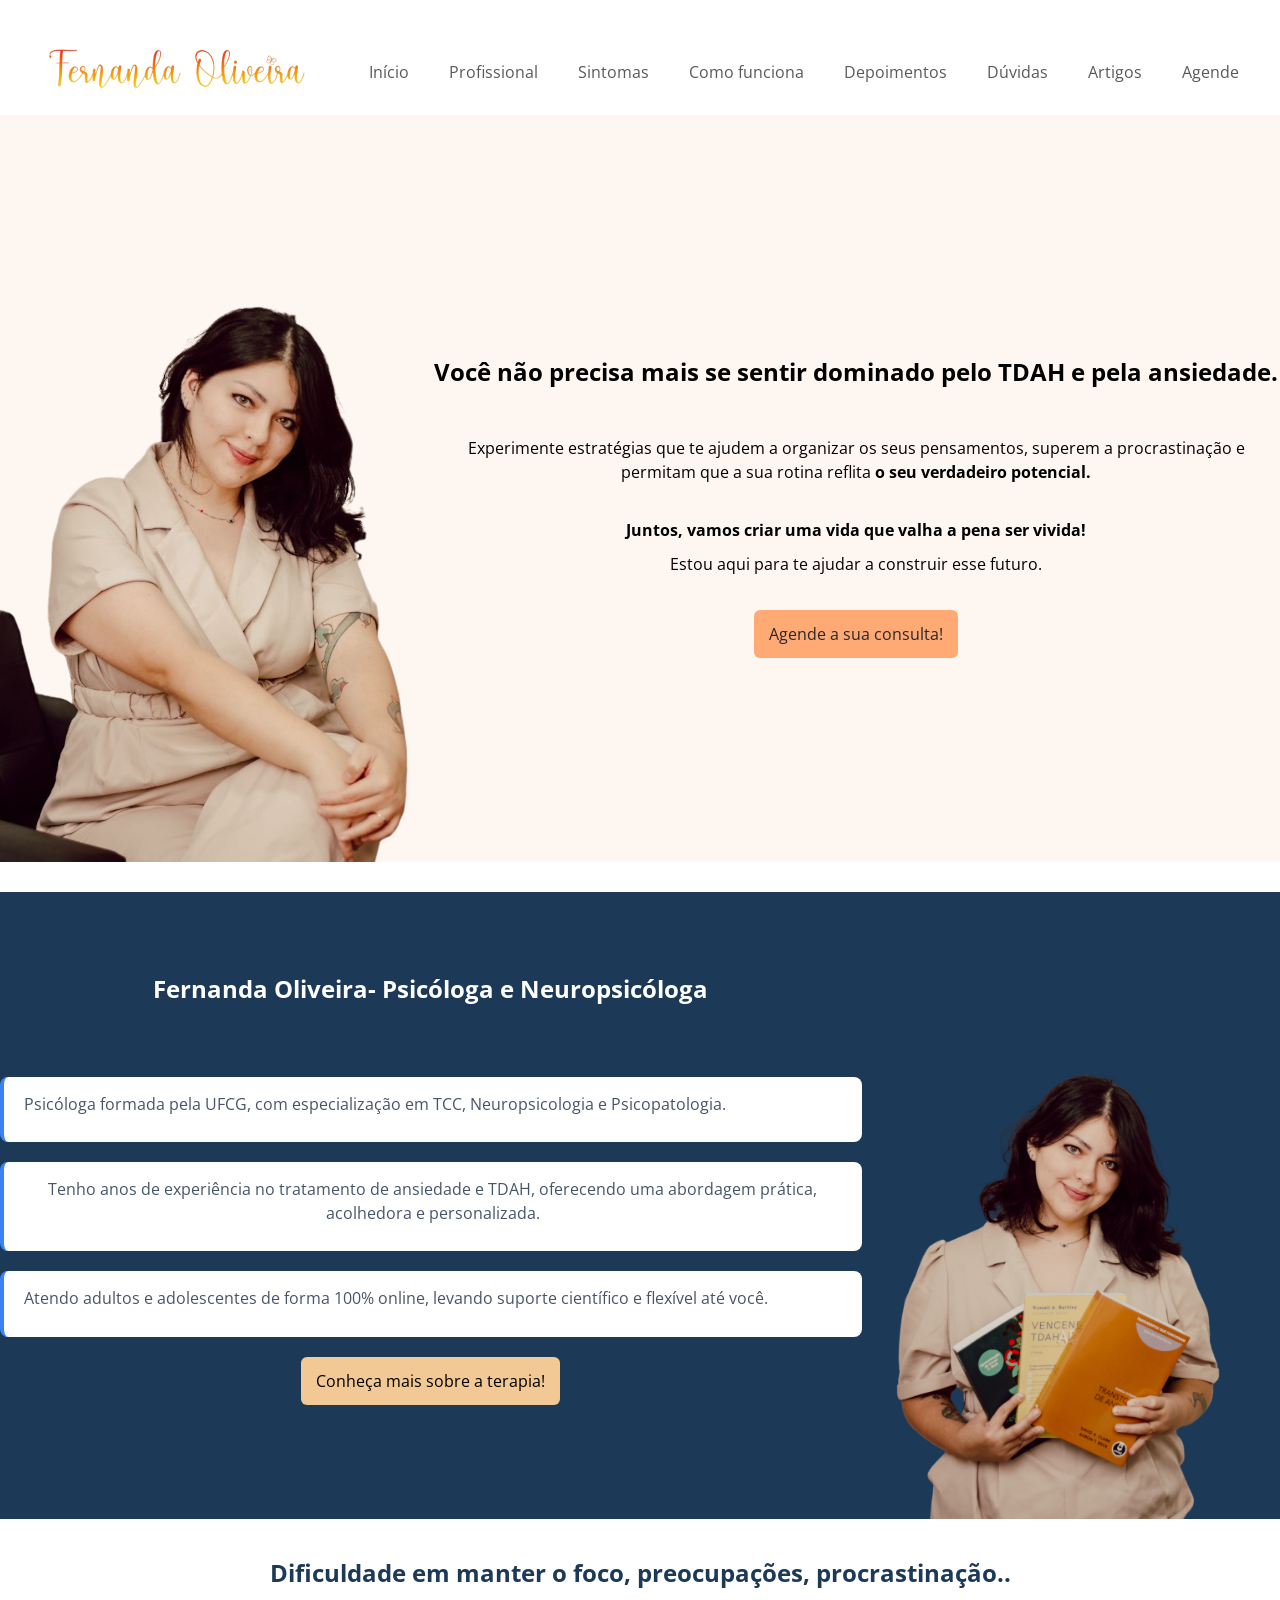
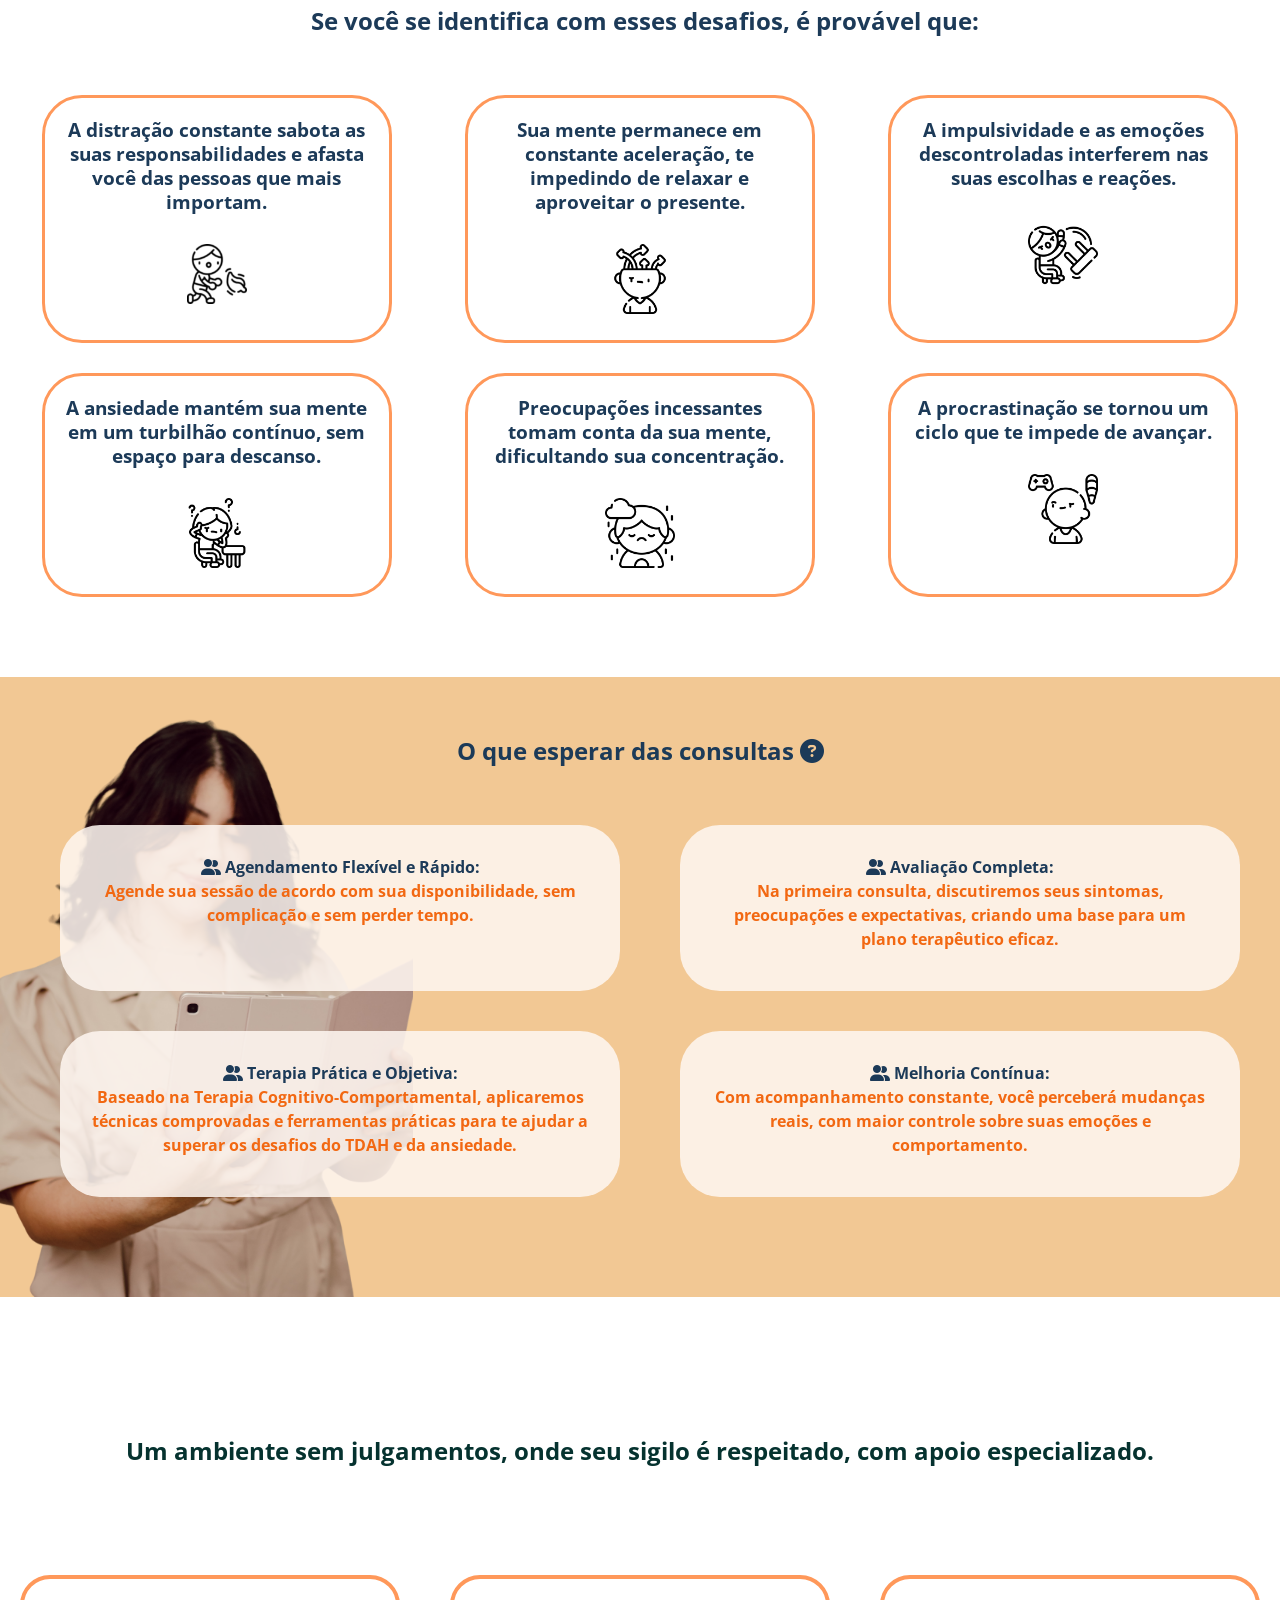
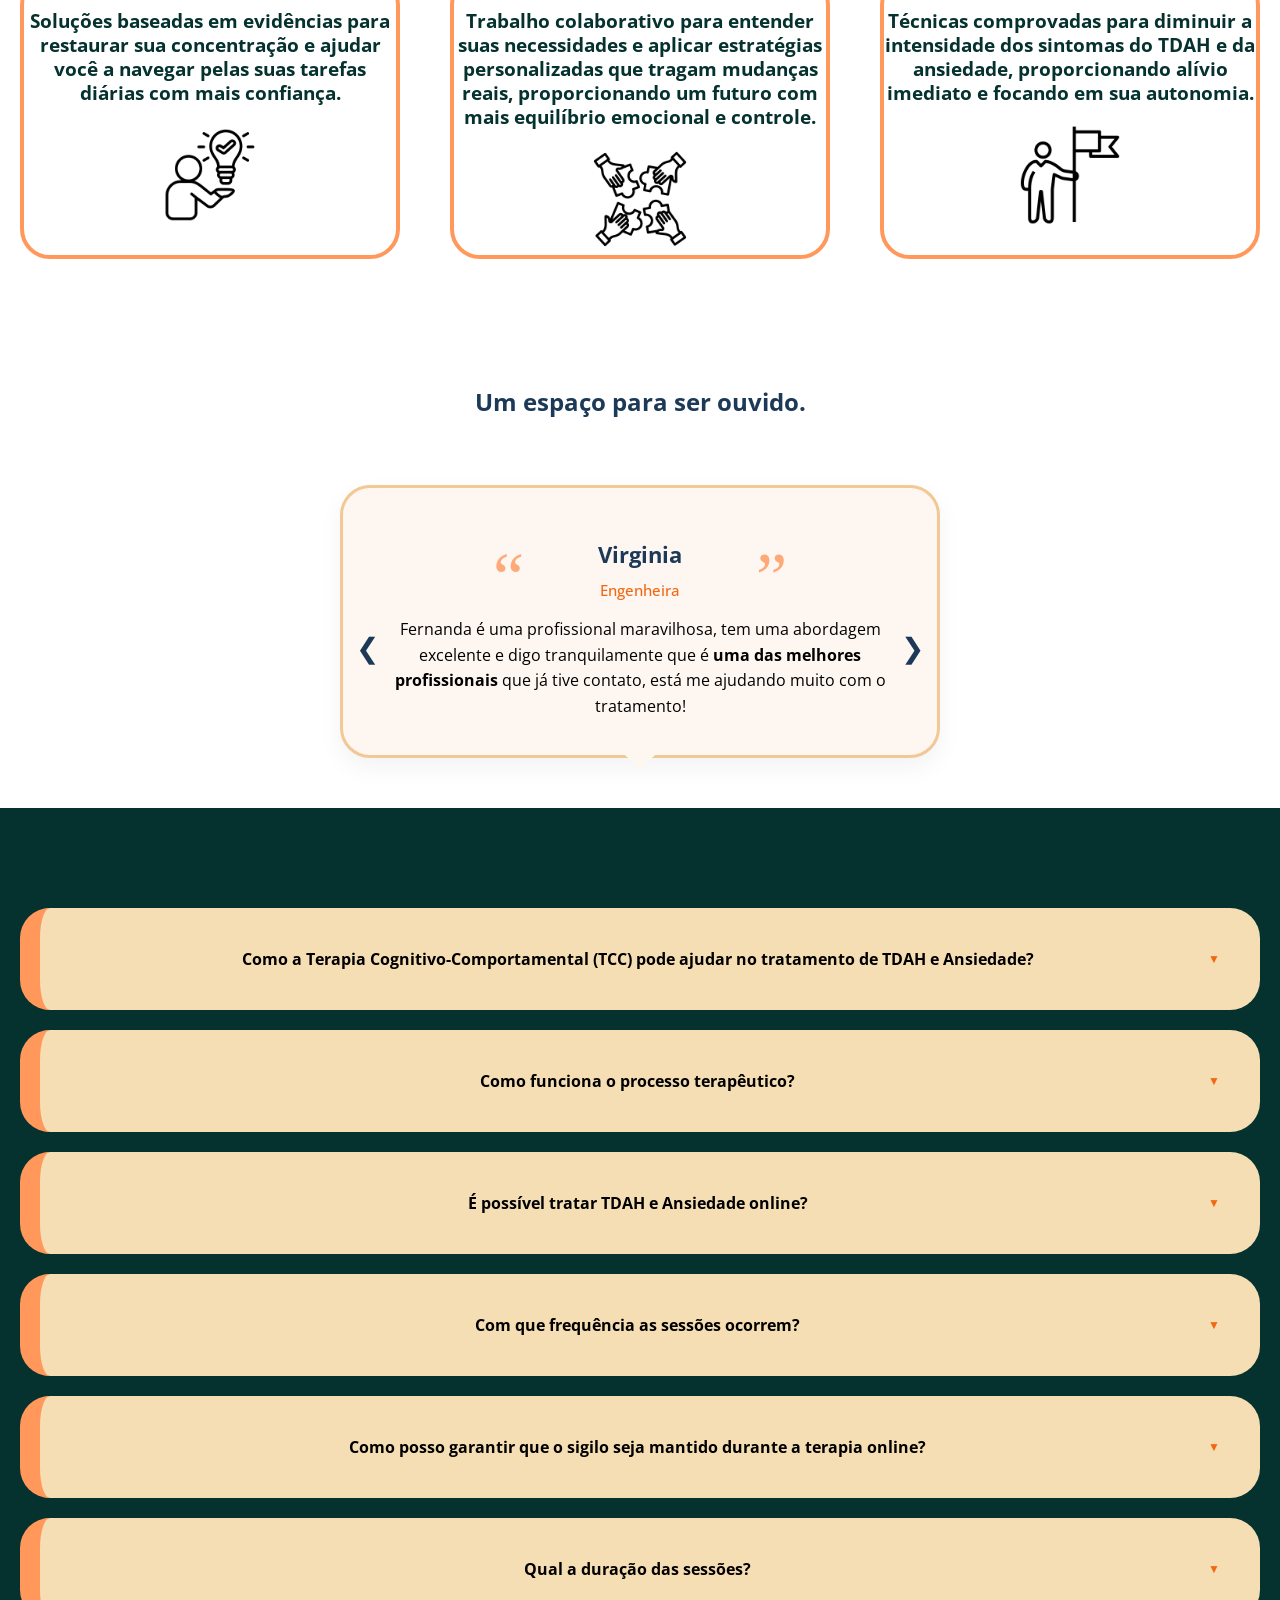
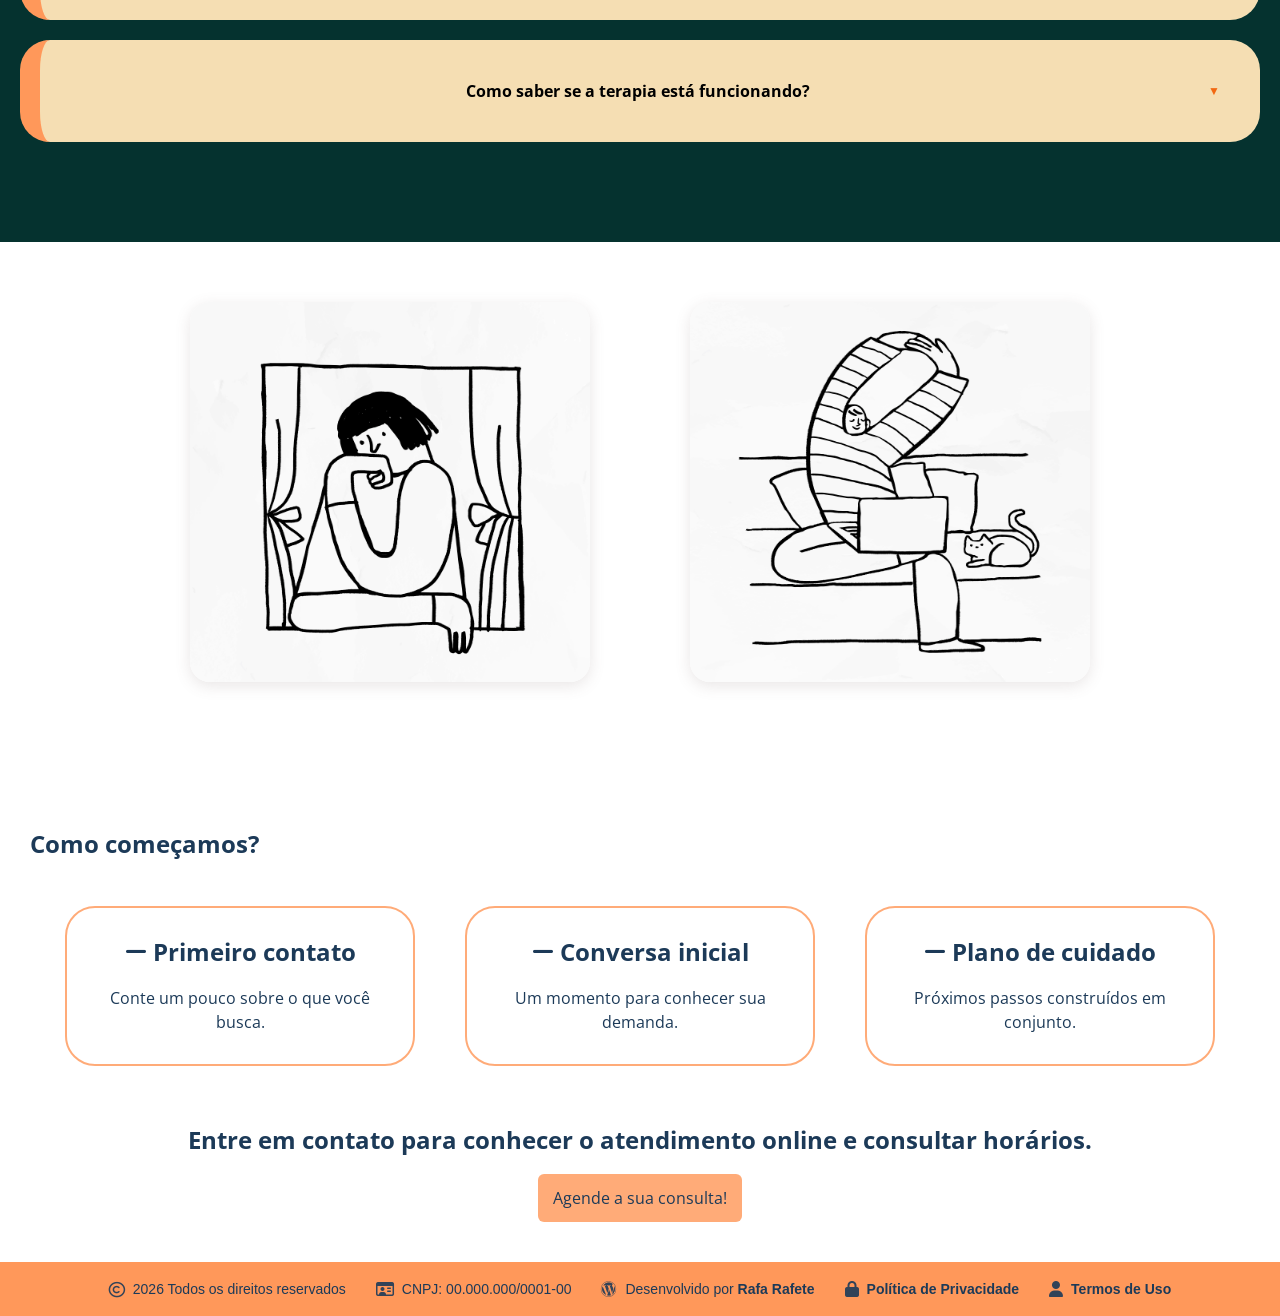
==== commit 56a67106: "atualiza" ====
--- a/index.html
+++ b/index.html
@@ -20,7 +20,7 @@
     <nav class="menu">
         <ol id="links">
             <li><a href="#">Início</a></li>
-            <li><a href="#profissional">Profissional</a></li>
+            <li><a href="#aprofissional">Profissional</a></li>
             <li><a href="#sintomas">Sintomas</a> </li>
             <li><a href="#comofunciona">Como funciona</a></li> 
            <li><a href="#depoimentos">Depoimentos</a> </li>
@@ -55,19 +55,43 @@
 </div>
 </section>
 
-<section id="profissional">
+<section class="sobre-mim-card" >
 
     <div id="aprofissional">
     <h1 class="titulo">Fernanda Oliveira- Psicóloga e Neuropsicóloga</h1>
     <br>
-<p>
-Com anos de experiência clínica, já ajudei diversas pessoas ao redor do mundo a lidarem com os desafios da ansiedade e do TDAH.</p><p> Meu compromisso é oferecer um atendimento acolhedor e embasado em ciência, ajudando cada paciente a desenvolver estratégias eficazes para uma vida mais equilibrada e produtiva.</p>
-<p>Sou formada em Psicologia pela Universidade Federal de Campina Grande e possuo especializações em Terapia Cognitivo-Comportamental (TCC), Neuropsicologia e Psicopatologia. <br>Minha abordagem é prática e personalizada, sempre respeitando as particularidades de cada pessoa.</p>
-<p>Acredito que o acesso à terapia deve ser prático e flexível.<br> Por isso, realizo atendimentos online para adultos e adolescentes, proporcionando suporte psicológico eficaz no conforto da sua casa. </p>
-<br>
-<p>
- <a href="#comofunciona">Conheça mais sobre a terapia!</a></p>
-</div>
+
+
+  <ul class="lista-topicos">
+    <li>
+     
+      <div>
+<p>Psicóloga formada pela UFCG, com especialização em TCC, Neuropsicologia e Psicopatologia.</p>
+        
+      </div>
+    </li>
+<li>
+      
+      <div>
+        
+        <p>Tenho anos de experiência no tratamento de ansiedade e TDAH, oferecendo uma abordagem prática, acolhedora e personalizada.</p>
+      </div>
+    </li>
+    <li>
+      
+      <div>
+       
+        <p>Atendo adultos e adolescentes de forma 100% online, levando suporte científico e flexível até você.</p>
+      </div>
+    </li>
+
+    
+  </ul>
+<div id="link"><a href="#comofunciona">Conheça mais sobre a terapia!</a></p></div>
+ 
+
+</div>
+
 <div id="fotodaprofissional">
     <img src="fotosdosite/livrosnamao.png" alt="Foto da Profissional" class="container-foto">
    </div>
--- a/style.css
+++ b/style.css
@@ -139,12 +139,6 @@
 }
 
 
-#aapresentacao p{
-  max-width: 800px;
-  margin: auto;
-  font-size: 1.1rem;
-  line-height: 1.5em;
-}
 
 
 #apresentacao a{
@@ -163,30 +157,28 @@
 
 
 
-#profissional{
+.sobre-mim-card{
   display: flex;
 background-color:#1c3a58;
 color:white;
 line-height: 1.5em;
 justify-content: center;
 align-items: center;
-
-}
-
-#aprofissional{
-flex: 1;
-padding: 20px 30px;
- max-width: 900px;
-padding-left: 30px;
-margin: auto;
-font-size: 1.1rem;
-  line-height: 1.5em;
-}
-
-
+text-align: center;
+}
+
+
+
+.lista-topicos p {
+  margin: 0;
+  font-size: 0.98rem;
+  color: #475569;
+  line-height: 1.5;
+}
 
 
 #fotodaprofissional{
+  
  align-self: flex-end;
  
  }
@@ -202,7 +194,32 @@
     background-color: var(--cor3);
     display: inline-block;
     
-    
+}
+
+#link{
+  padding: 20px;
+  
+}
+
+.lista-topicos {
+  list-style: none;
+  padding: 0;
+  margin: 0;
+  display: flex;
+  flex-direction: column;
+  gap: 20px;
+}
+
+
+.lista-topicos li {
+  display: flex;
+  align-items: flex-start;
+  gap: 15px;
+  background-color: white;
+  padding: 16px 20px;
+  border-radius: 8px;
+  border-left: 4px solid #3b82f6; 
+  
 }
 
 .container-foto{
@@ -617,6 +634,7 @@
 padding: 30px;
 color:#1c3a58;
 }
+
 #agende h2, p{
   text-align: center;
   padding-bottom: 10px;
@@ -777,6 +795,23 @@
   margin-bottom: 0;
   padding-top: 20px;
 }
+.sobre-mim-card {
+    margin: 20px 15px;
+    padding-top: 50px;
+    flex-direction: column;
+  }
+
+  .lista-topicos li {
+    padding: 14px 16px;
+    gap: 12px;
+  }
+
+  .lista-topicos .icone {
+    font-size: 1.2rem;
+  }
+.assunto{
+   padding: 20px 10px;
+}
 
 #profissional{
   flex-direction: column;
@@ -799,7 +834,7 @@
 
 #fotodaprofissional {
     align-self:center;
-     padding-top: 20px;
+    
   }
 
 .container-foto{
@@ -873,12 +908,18 @@
   height: 330px;
   width: 330px;
 }
+
+#agende{
+  text-align: center;
+  padding: 10px;
+}
 .grid-agende{
   grid-template-columns: 1fr;
-  padding: 20px;
+  padding: 10px;
   gap: 50px;
   padding-top: 60px;
 }
+
 .footer-conteudo {
     flex-direction: column;
     align-items: center;
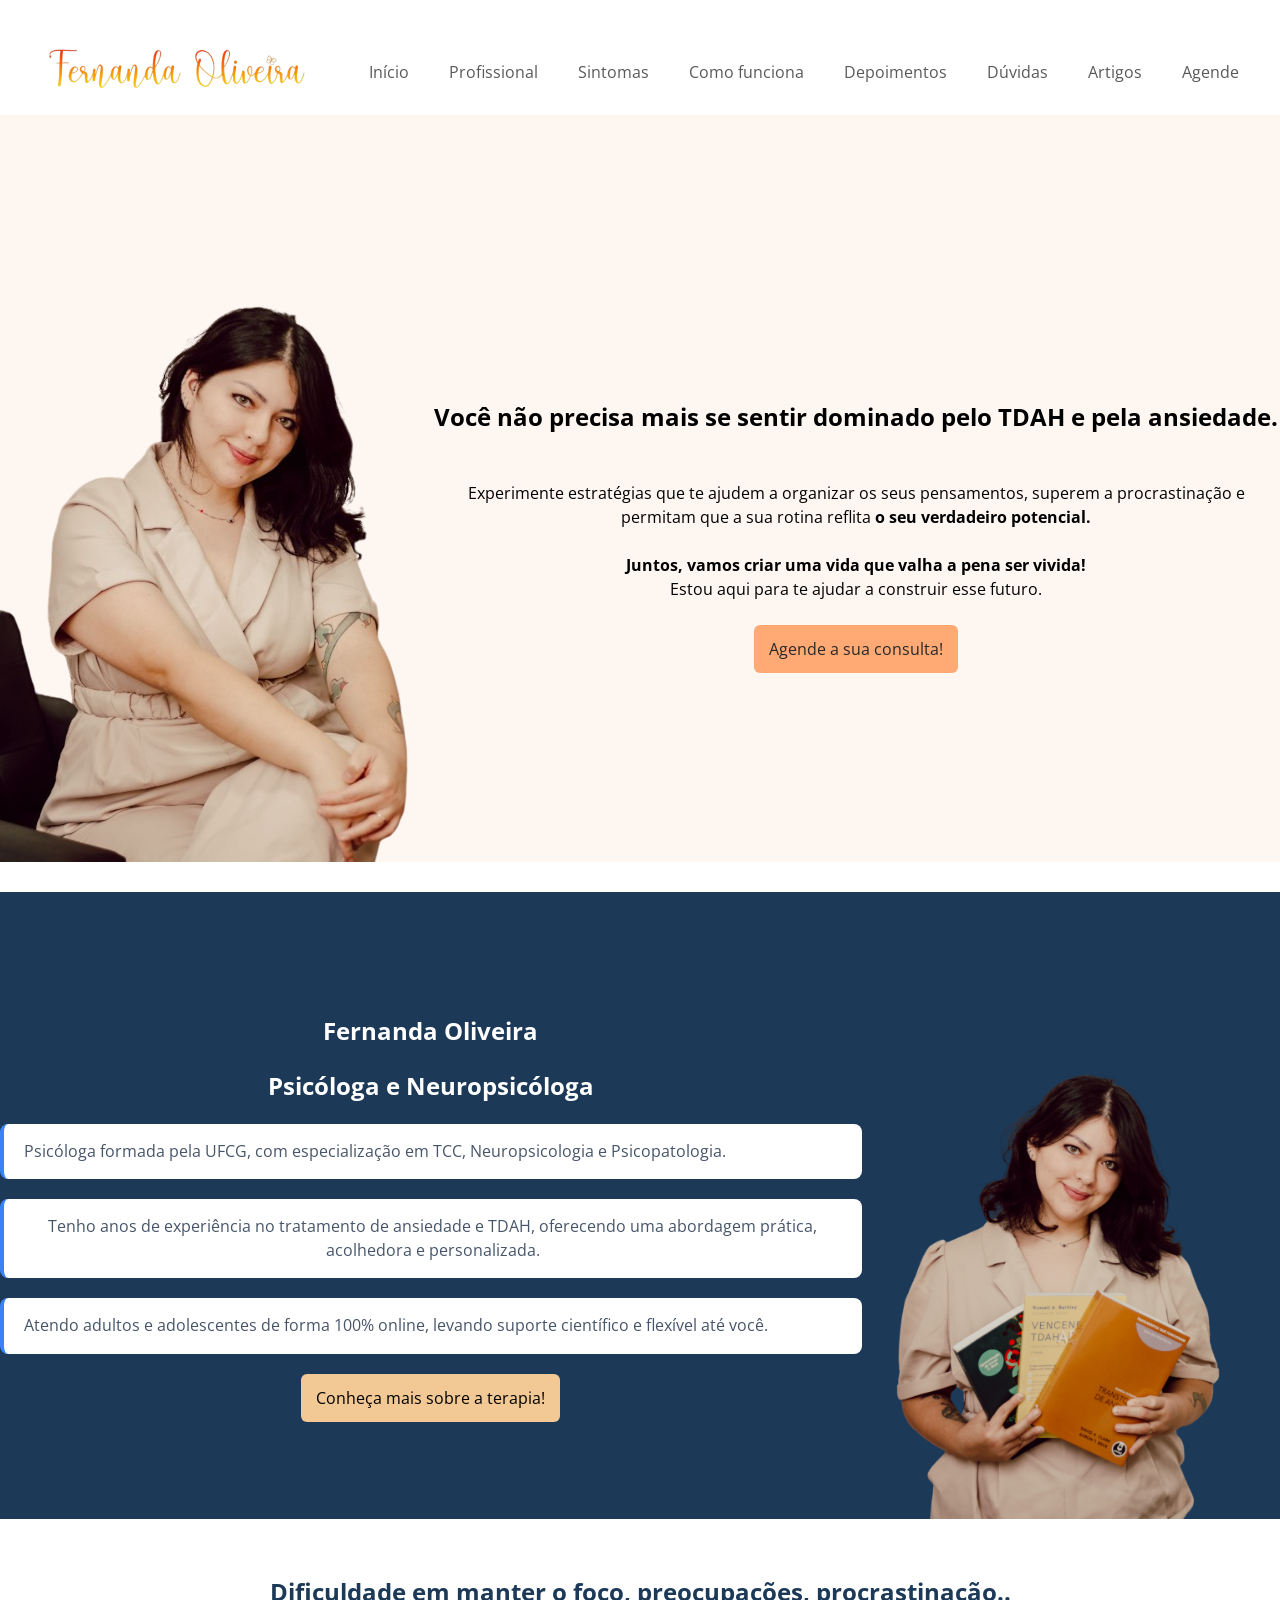
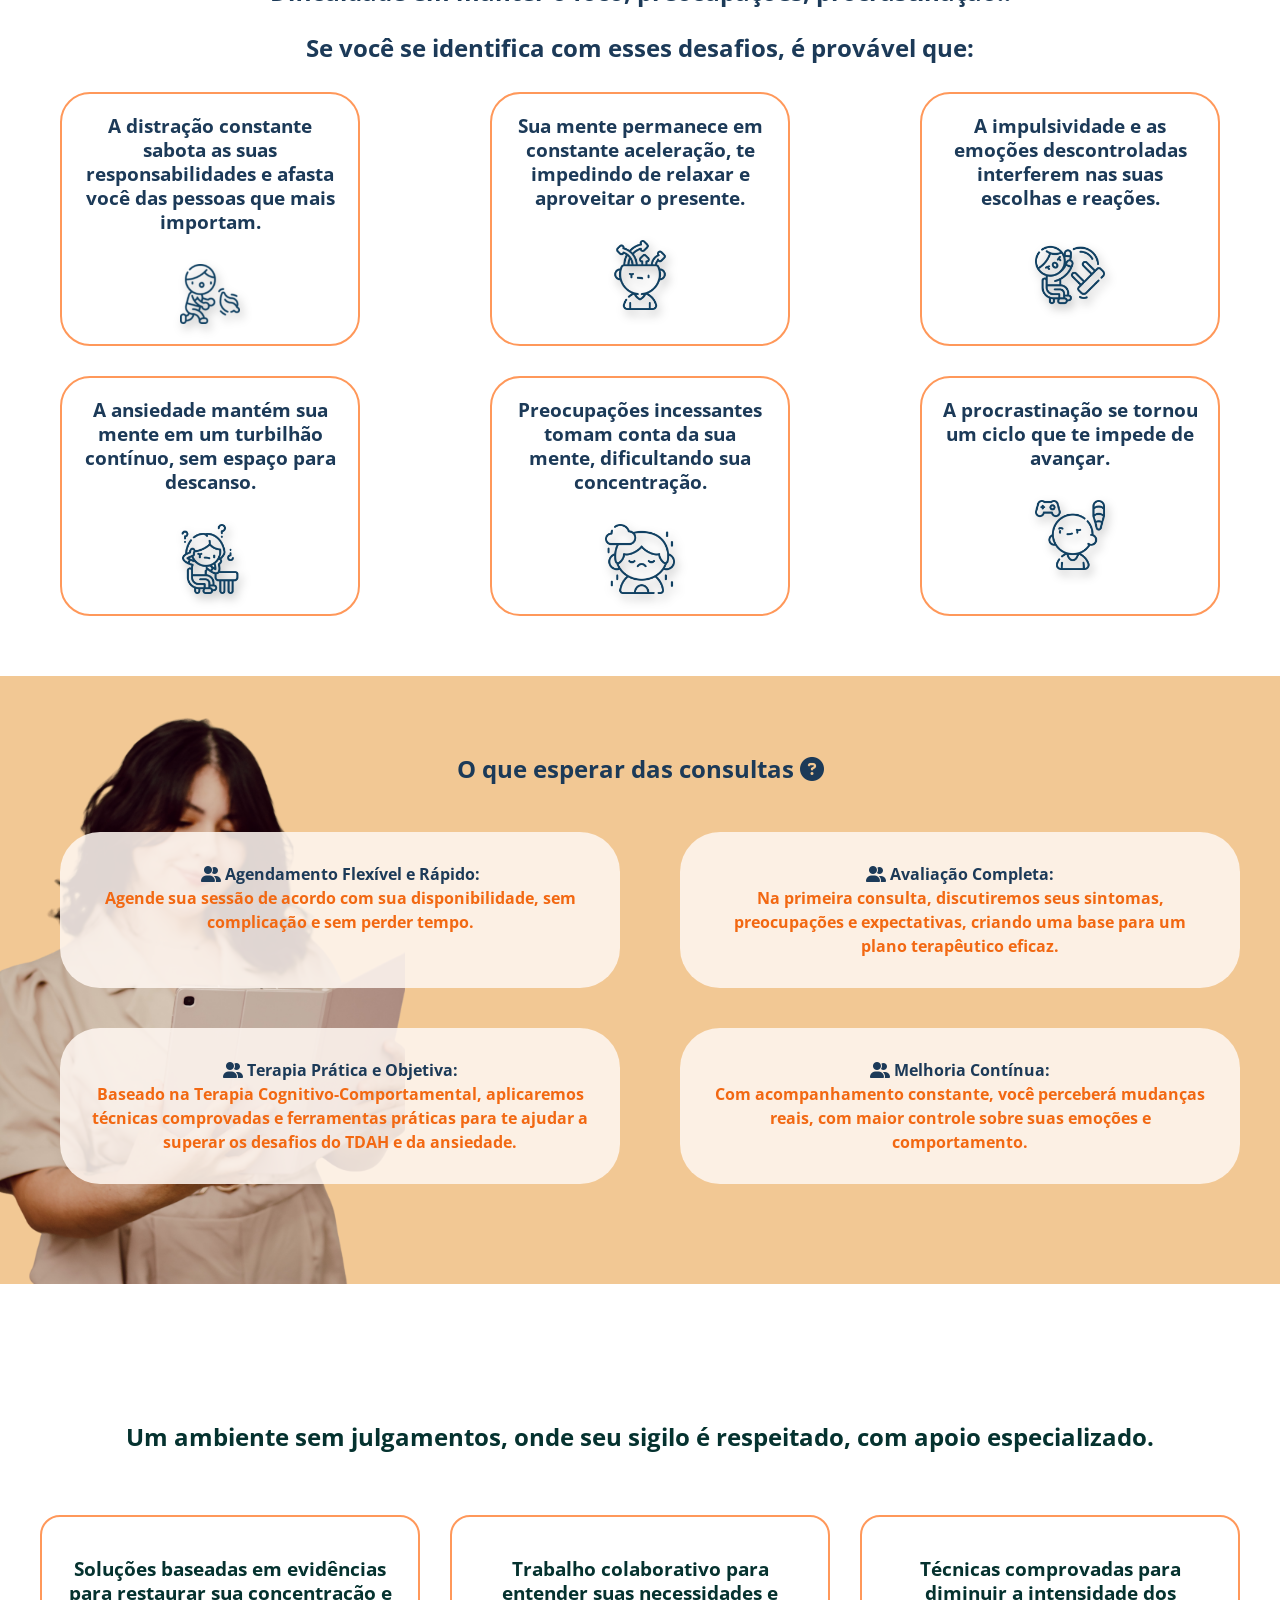
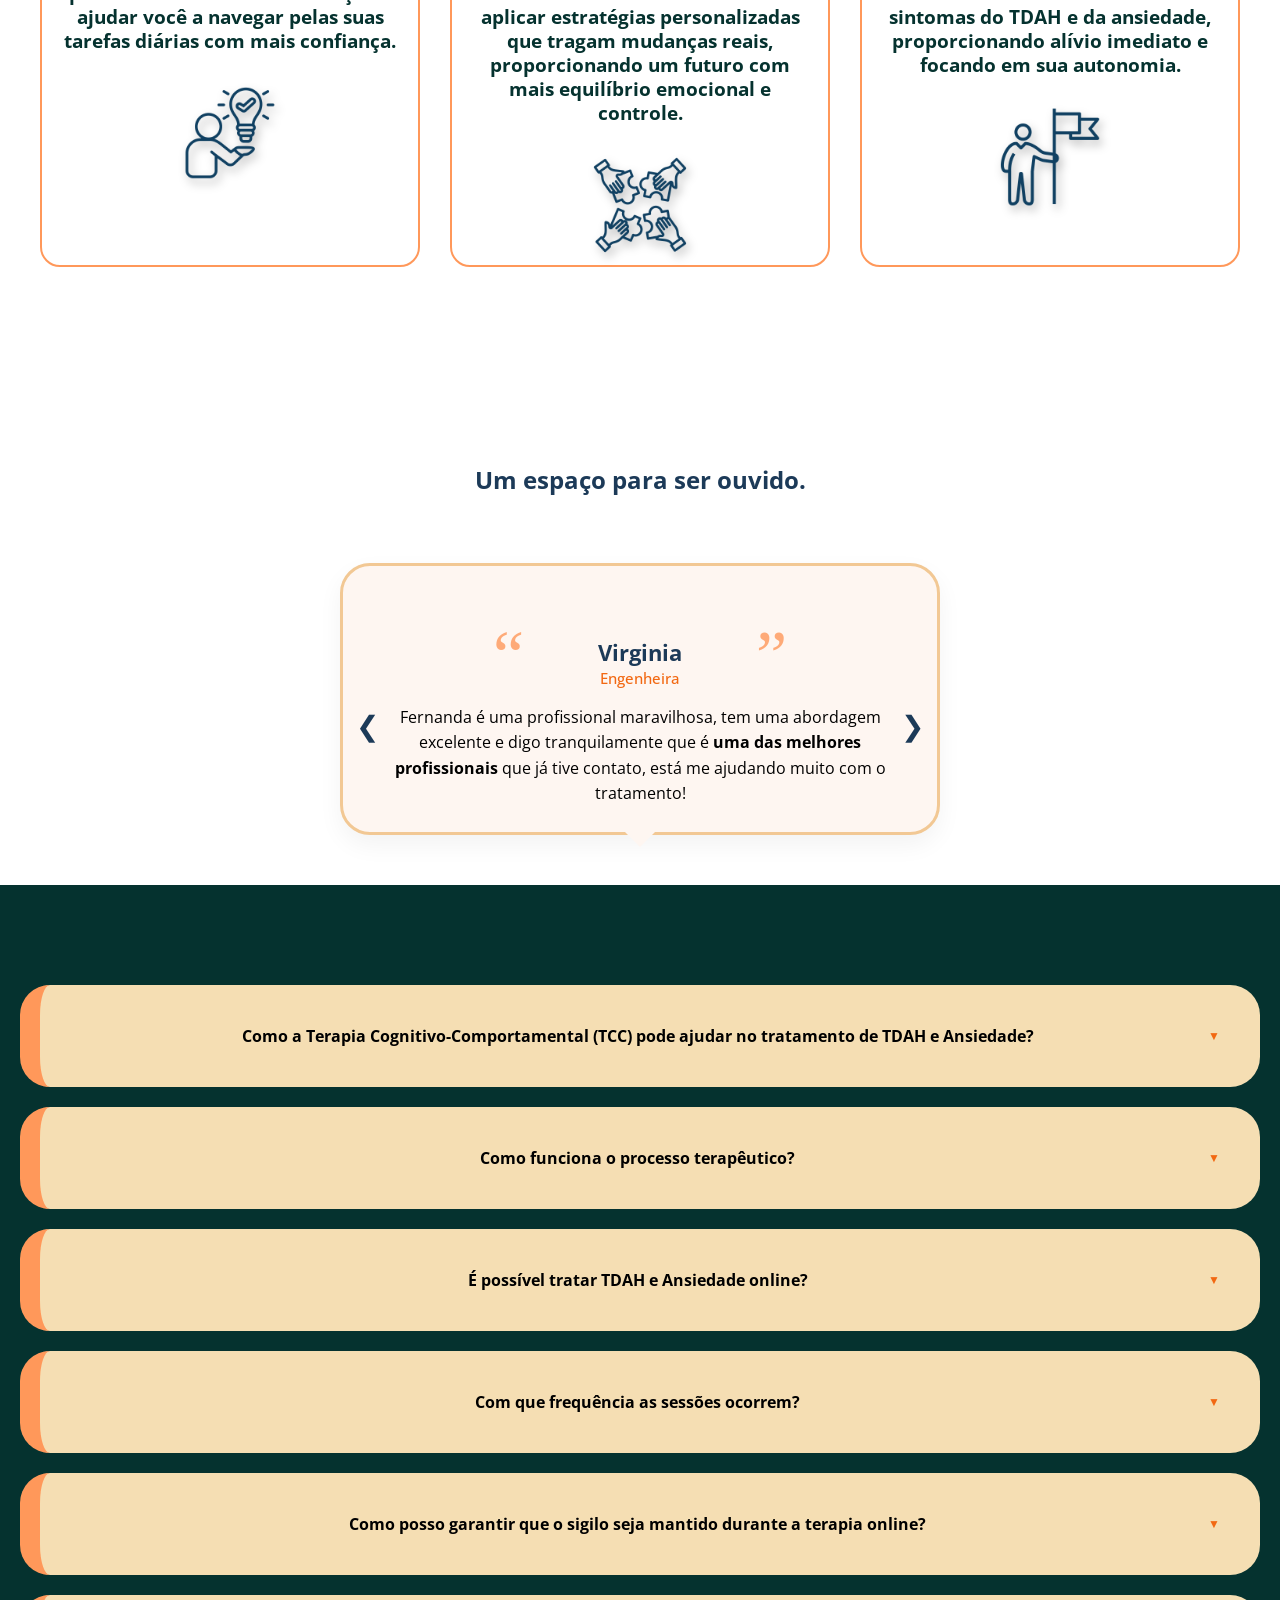
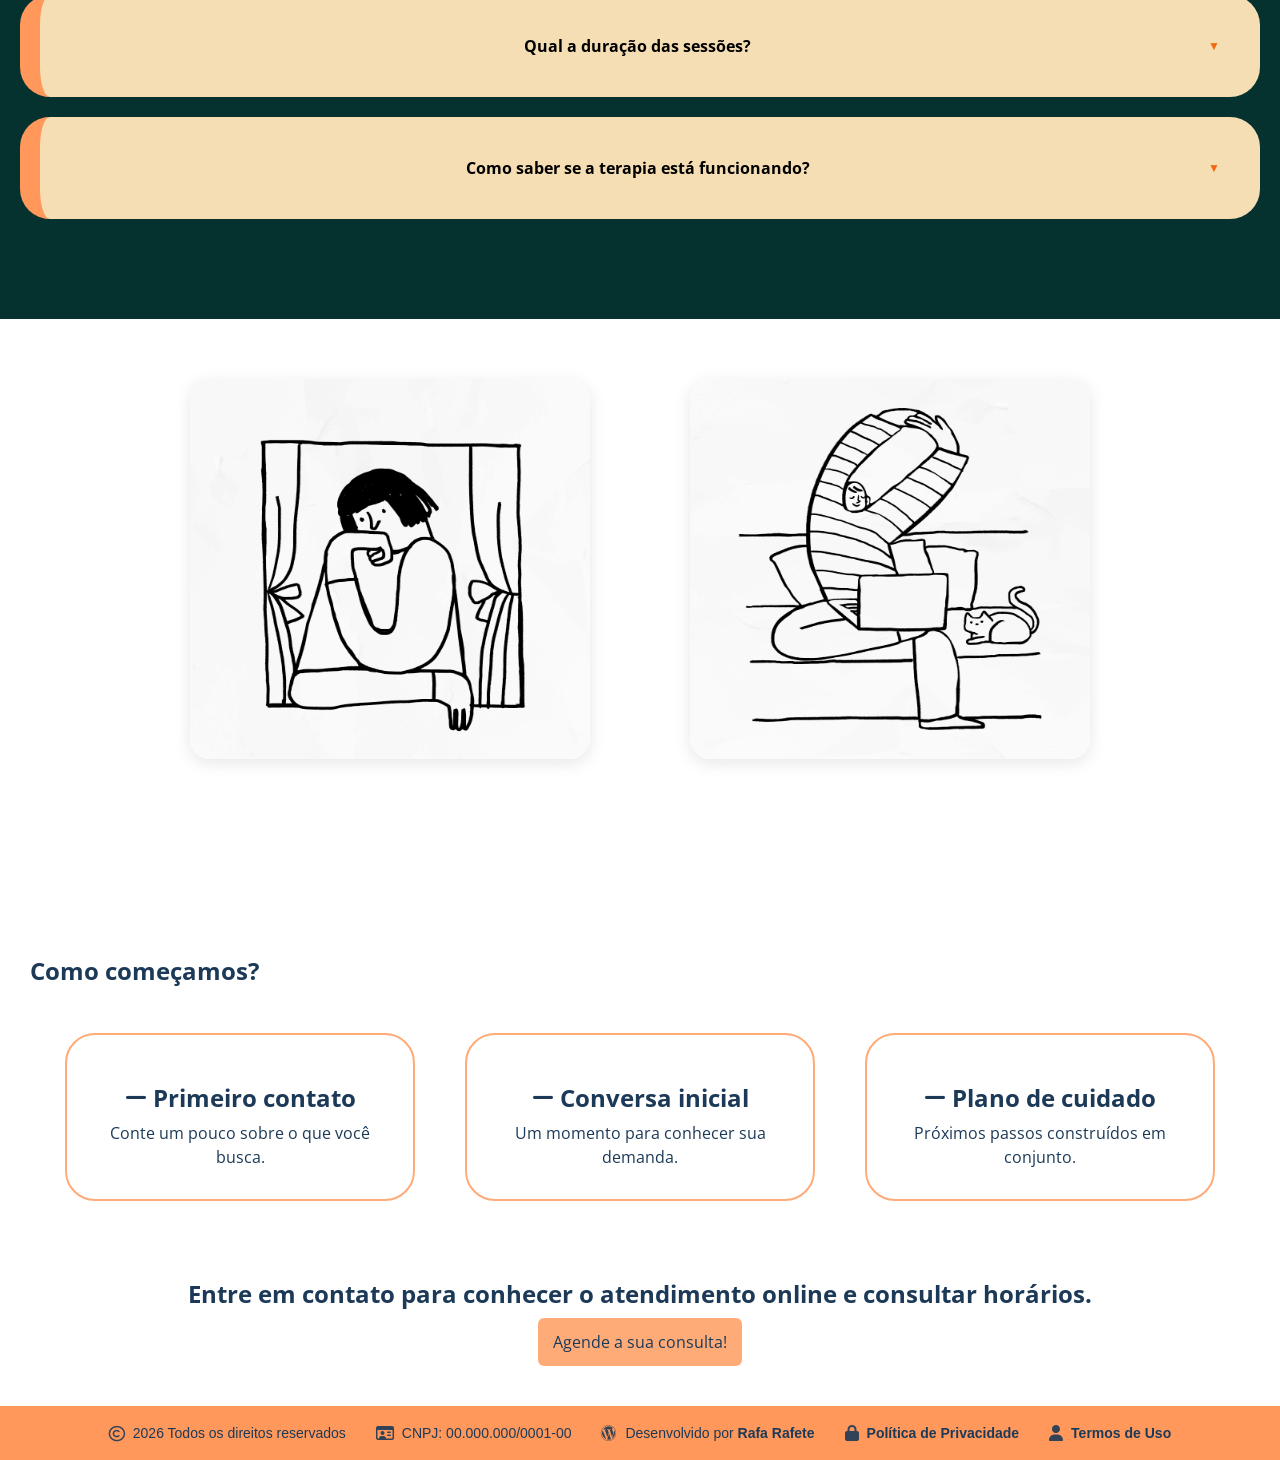
==== commit 74071358: "att" ====
--- a/index.html
+++ b/index.html
@@ -43,11 +43,9 @@
 
                  <div id="aapresentacao">
             <h1 class="titulo">Você não precisa mais se sentir dominado pelo TDAH e pela ansiedade.</h1>
-           
-          
-    <p>
-Experimente estratégias que te ajudem a organizar os seus pensamentos,  superem a procrastinação e permitam que a sua rotina reflita <strong> o seu verdadeiro potencial.</strong>  
-</p> <br><p> <strong>Juntos, vamos criar uma vida que valha a pena ser vivida! </strong> </p>
+    <p>Experimente estratégias que te ajudem a organizar os seus pensamentos,  superem a procrastinação e permitam que a sua rotina reflita <strong> o seu verdadeiro potencial.</strong>  </p>
+     <br>
+     <p> <strong>Juntos, vamos criar uma vida que valha a pena ser vivida! </strong> </p>
 <p>Estou aqui para te ajudar a construir esse futuro.</p>
 <br>
 <p> <a href="https://wa.me/message/HQJHEWJ7BE2DJ1" target="_blank" rel="external">Agende a sua consulta!</a> 
@@ -58,7 +56,9 @@
 <section class="sobre-mim-card" >
 
     <div id="aprofissional">
-    <h1 class="titulo">Fernanda Oliveira- Psicóloga e Neuropsicóloga</h1>
+    <h1>Fernanda Oliveira</h1>
+    <h2>Psicóloga e Neuropsicóloga</h2>
+    
     <br>
 
 
@@ -101,8 +101,8 @@
 
 <section id="sintomas">
   
-    <h2>Dificuldade em manter o foco, preocupações,  procrastinação..</h2>
-    <h2 id="paragrafo">Se você se identifica com esses desafios, é provável que:</h2>
+    <h2 class="maior">Dificuldade em manter o foco, preocupações,  procrastinação..</h2>
+    <h2>Se você se identifica com esses desafios, é provável que:</h2>
     
 
     <div class="grid-cards">
@@ -162,25 +162,25 @@
 
     <section id="ambiente">
       <h2>Um ambiente sem julgamentos, onde seu sigilo é respeitado, com apoio especializado. </h2>
-
+<br>
 <div class="grid-quadro">
     
 
     
 <div class="quadro">
-<h3>Soluções baseadas em evidências para restaurar sua concentração e ajudar você a navegar pelas suas tarefas diárias com mais confiança.</h3> 
+<h3 class="segundoparagrafo">Soluções baseadas em evidências para restaurar sua concentração e ajudar você a navegar pelas suas tarefas diárias com mais confiança.</h3> 
 
 <img src="fotosdosite/comofuncionafoto.png" alt="Icone de Assertividade" width="100" height="100">
 
 </div>
 <div class="quadro">
-<h3>Trabalho colaborativo para entender suas necessidades e aplicar estratégias personalizadas que tragam mudanças reais, proporcionando um futuro com mais equilíbrio emocional e controle.
+<h3 class="segundoparagrafo">Trabalho colaborativo para entender suas necessidades e aplicar estratégias personalizadas que tragam mudanças reais, proporcionando um futuro com mais equilíbrio emocional e controle.
 </h3> 
 <img src="fotosdosite/comofuncionafoto1.png" alt="Icone de Atividades" width="100" height="100">
 </div>
 
 <div class="quadro">
-<h3> Técnicas comprovadas para diminuir a intensidade dos sintomas do TDAH e da ansiedade, proporcionando alívio imediato e focando em sua autonomia.</h3>
+<h3 class="segundoparagrafo"> Técnicas comprovadas para diminuir a intensidade dos sintomas do TDAH e da ansiedade, proporcionando alívio imediato e focando em sua autonomia.</h3>
 <img src="fotosdosite/comofuncionafoto2.png" alt="Icone de Assertividade" width="100" height="100">
 </div>
 
--- a/style.css
+++ b/style.css
@@ -17,13 +17,7 @@
 laranja bem clarinho  #FEF6F1
 
 */
-/*
- <div class="depoimento-wrapper">
-         <h3>Luísa R</h3>
-          <p class="cargo">Programadora</p>
-          <p class="texto-depoimento"><strong>Melhor tratamento psicológico que já recebi. </strong>Me sinto muito acolhida, compreendida e sinto que há uma empatia e preocupação quando falo dos meus problemas.</p>
-      </div>
-*/
+
 :root{
   --cor0: #ffff;
   --cor1:#779ECC;
@@ -104,7 +98,9 @@
  
 }
 
-
+h1{
+  padding-top: 50px;
+}
 
 .titulo{
   line-height: 1.1em;
@@ -113,7 +109,8 @@
 }
 
 h2{
-  line-height: 2em;
+  line-height: 1.1em;
+ padding-top: 30px;
 }
 
 #apresentacao{
@@ -135,8 +132,8 @@
 flex: 1;
 text-align: center;
 line-height: 1.5em;
-
-}
+}
+
 
 
 
@@ -233,14 +230,12 @@
 #sintomas{
 background-color: white;
 text-align: center;
-color:#1c3a58;
-
-
-}
-
-#paragrafo{
-  margin-left: 10px;
-}
+color: #1c3a58;
+
+
+}
+
+
 
 .segundoparagrafo{
   padding-bottom: 30px;
@@ -248,24 +243,59 @@
 
  .grid-cards {
     display: grid;
-    color: #1c3a58;
+    color:#1c3a58;
+    font-weight: bold ;
    justify-items: center;
     gap: 30px; 
-    padding: 50px 20px;
-   grid-template-columns: repeat(3, 1fr);
+    padding: 30px 20px;
+   grid-template-columns: repeat(3, 400px);
   justify-content: center;
    
   }
   .card {
-    border: 3px solid var(--cor5);
-    border-radius: 40px;
+    border: 2px solid #FF985A;
+    border-radius: 30px;
     padding: 20px;
-    max-width: 350px;
+    max-width: 300px;
+    background-color: white;
+    text-align: center;
+  
+  }
+  .card img, .quadro img {
+    display: block;
+  margin-left: auto;  
+  margin-right: auto; 
+  
+ 
+
+  filter: 
+    brightness(0) 
+    saturate(100%) 
+    invert(18%) 
+    sepia(38%) 
+    saturate(1889%) 
+    hue-rotate(174deg) 
+    brightness(94%) 
+    contrast(91%)
+    drop-shadow(3px 5px 5px rgba(0, 0, 0, 0.3));
     
-    text-align: center;
-  
-  }
-  
+  transition: transform 0.3s ease, filter 0.3s ease;
+}
+
+
+.card:hover img, .quadro:hover img {
+  transform: translateY(-3px);
+  filter: 
+    brightness(0) 
+    saturate(100%) 
+    invert(46%) 
+    sepia(71%) 
+    saturate(1324%) 
+    hue-rotate(345deg) 
+    brightness(96%) 
+    contrast(89%)
+    drop-shadow(4px 8px 8px rgba(0, 0, 0, 0.4));
+}
 
 #comofunciona{
   background-color:var(--cor3);
@@ -312,32 +342,28 @@
   text-align: center;
   color: #05322f;
   background-color: white;
-  padding: 100px 20px;
+  padding: 80px 20px;
 }
 
 .grid-quadro {
   
     display: grid;
-    grid-template-columns: 1fr 1fr 1fr;
-   gap: 50px;
-  justify-content: space-between;
- padding-top: 100px;
- justify-items: center;
-  }
-
-  .quadro h3{
-    text-align: center;
-    padding-bottom: 20px;
-    max-width: 550px;
-  }
+    grid-template-columns: repeat(3, 1fr);
+   gap: 30px;
+   justify-items: center;
+   padding: 40px 20px;
+  }
+
+  
 
   .quadro {
-  border: 4px solid var(--cor5); 
-    border-radius: 30px;
+  border: 2px solid #FF985A; 
+    border-radius: 20px;
     text-align: center;
     color:  #05322f;
- padding-top: 30px;
-
+  box-sizing: border-box;
+    max-width: 450px;
+    padding: 40px 20px 10px 20px;
     
 }
 .depoimentoscontainer {
@@ -482,9 +508,9 @@
  }    
 
  .duvidas:hover{
-  
   cursor: pointer;
 }
+
 .duvidas summary::-webkit-details-marker {
   display: none;
 }
@@ -532,6 +558,7 @@
     transform: translateY(0);
   }
 }
+
 .perguntas {
 font-weight: bold;
 color: black;
@@ -635,10 +662,11 @@
 color:#1c3a58;
 }
 
-#agende h2, p{
+#agende h2, #agende p{
   text-align: center;
   padding-bottom: 10px;
 }
+
 #agende a{
   text-decoration: none;
 
@@ -654,16 +682,15 @@
 
 .grid-agende {
     display: grid;
-    
-   justify-items: center;
-     gap: 20px;
+    justify-items: center;
+    gap: 20px;
     padding: 50px 20px;
-   grid-template-columns: repeat(3, 1fr);
-  justify-content: center;
-   
-  }
+    grid-template-columns: repeat(3, 1fr);
+    justify-content: center;
+    }
+
+
   .quadro-agende {
-    
     padding: 20px;
     max-width: 350px;
      border: 2px solid #ff995ad0; 
@@ -779,10 +806,34 @@
     color: var(--cor5);
   }
 
+  h1 {
+    font-size: 1.8rem;       
+    padding-top: 25px;       
+  }
+
+  h2 {
+    font-size: 1.25rem;       
+    padding-top: 20px;       
+    line-height: 1.0em;   
+    text-align: center;   
+  }
+
+
   .titulo {
-    font-size: 1.875rem; 
-    line-height: 1.25;
-    padding-bottom: 25px;
+    line-height: 1.2em;
+    padding-bottom: 15px;    
+    text-align: center;
+    width: 100%;             
+    padding-left: 15px;     
+    padding-right: 15px;
+    box-sizing: border-box;
+  }
+
+  .maior {
+    line-height: 1.2em;
+    padding-top: 15px;       
+    padding-bottom: 20px;   
+    
   }
 
 #apresentacao{
@@ -863,6 +914,7 @@
 
 .quadro{
   border-radius: 20px;
+  max-width: 300px;
 }
 
 #comofunciona{
@@ -913,6 +965,7 @@
   text-align: center;
   padding: 10px;
 }
+
 .grid-agende{
   grid-template-columns: 1fr;
   padding: 10px;
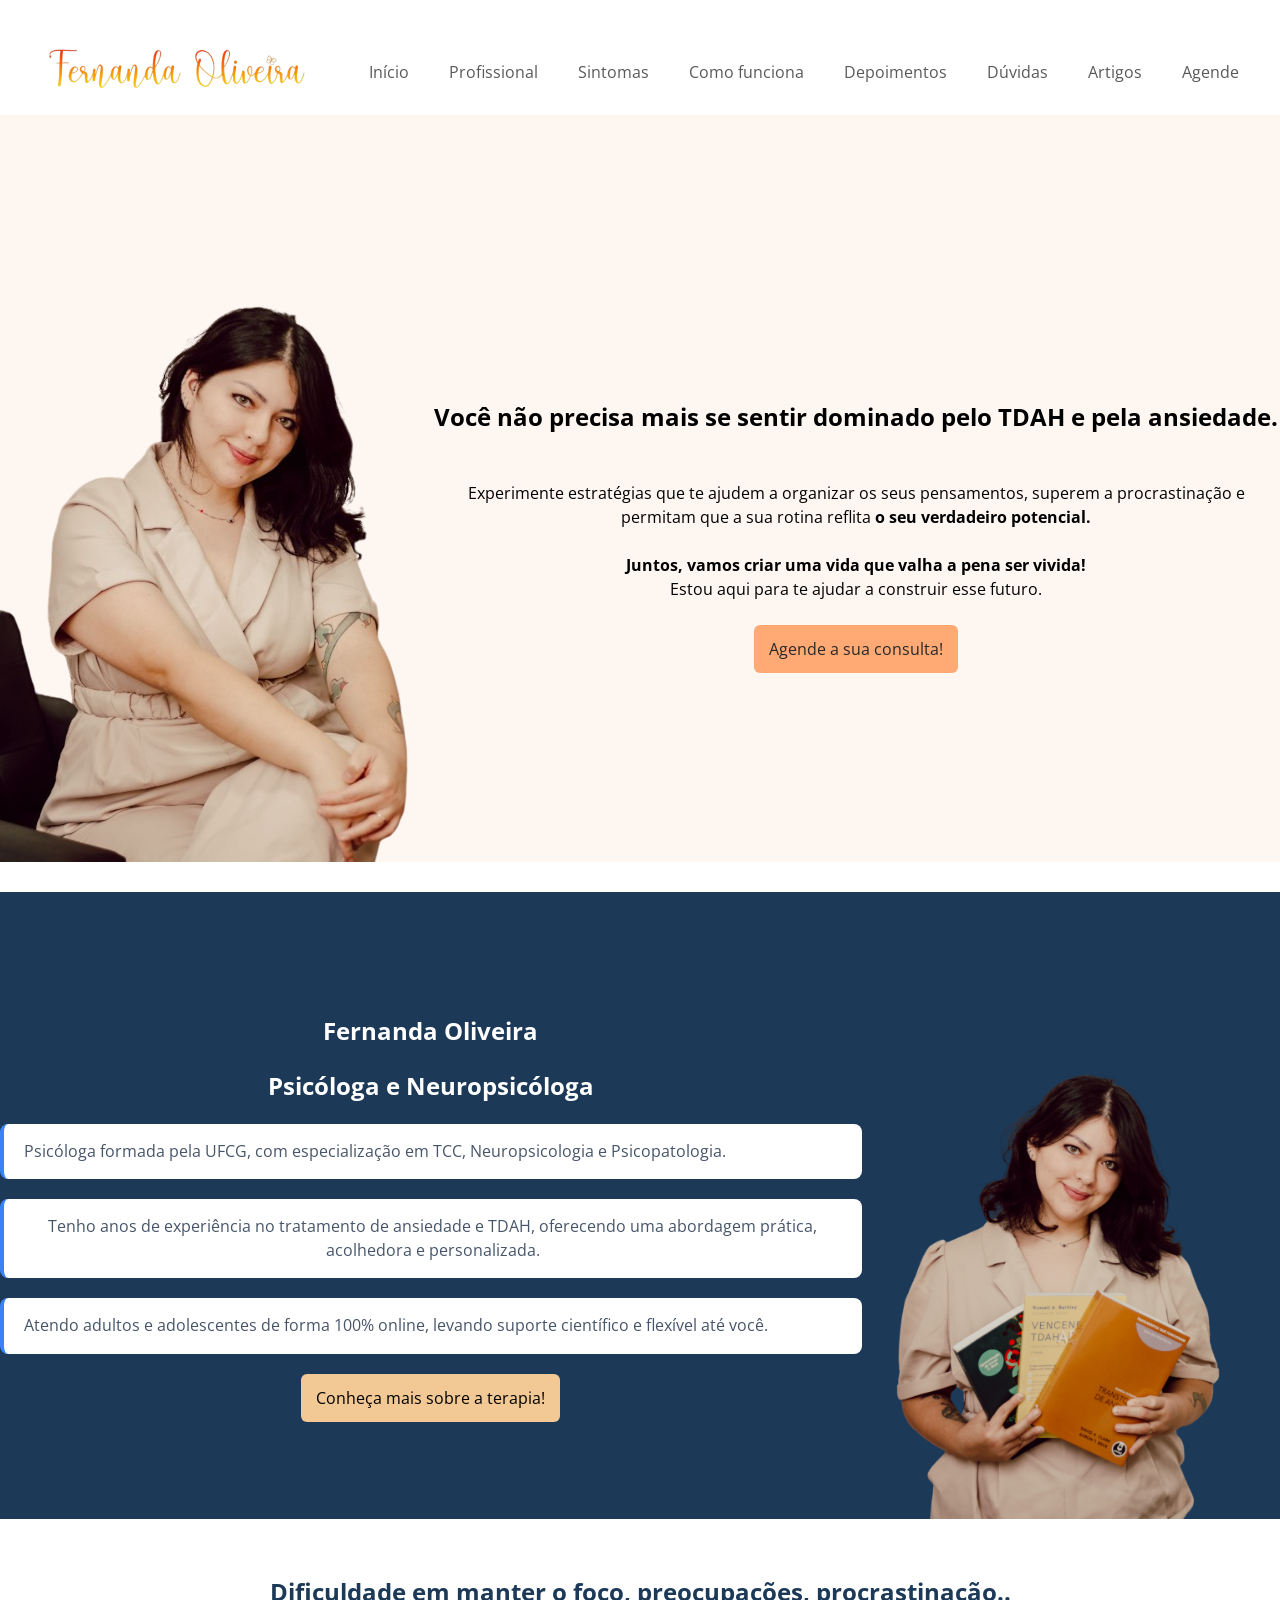
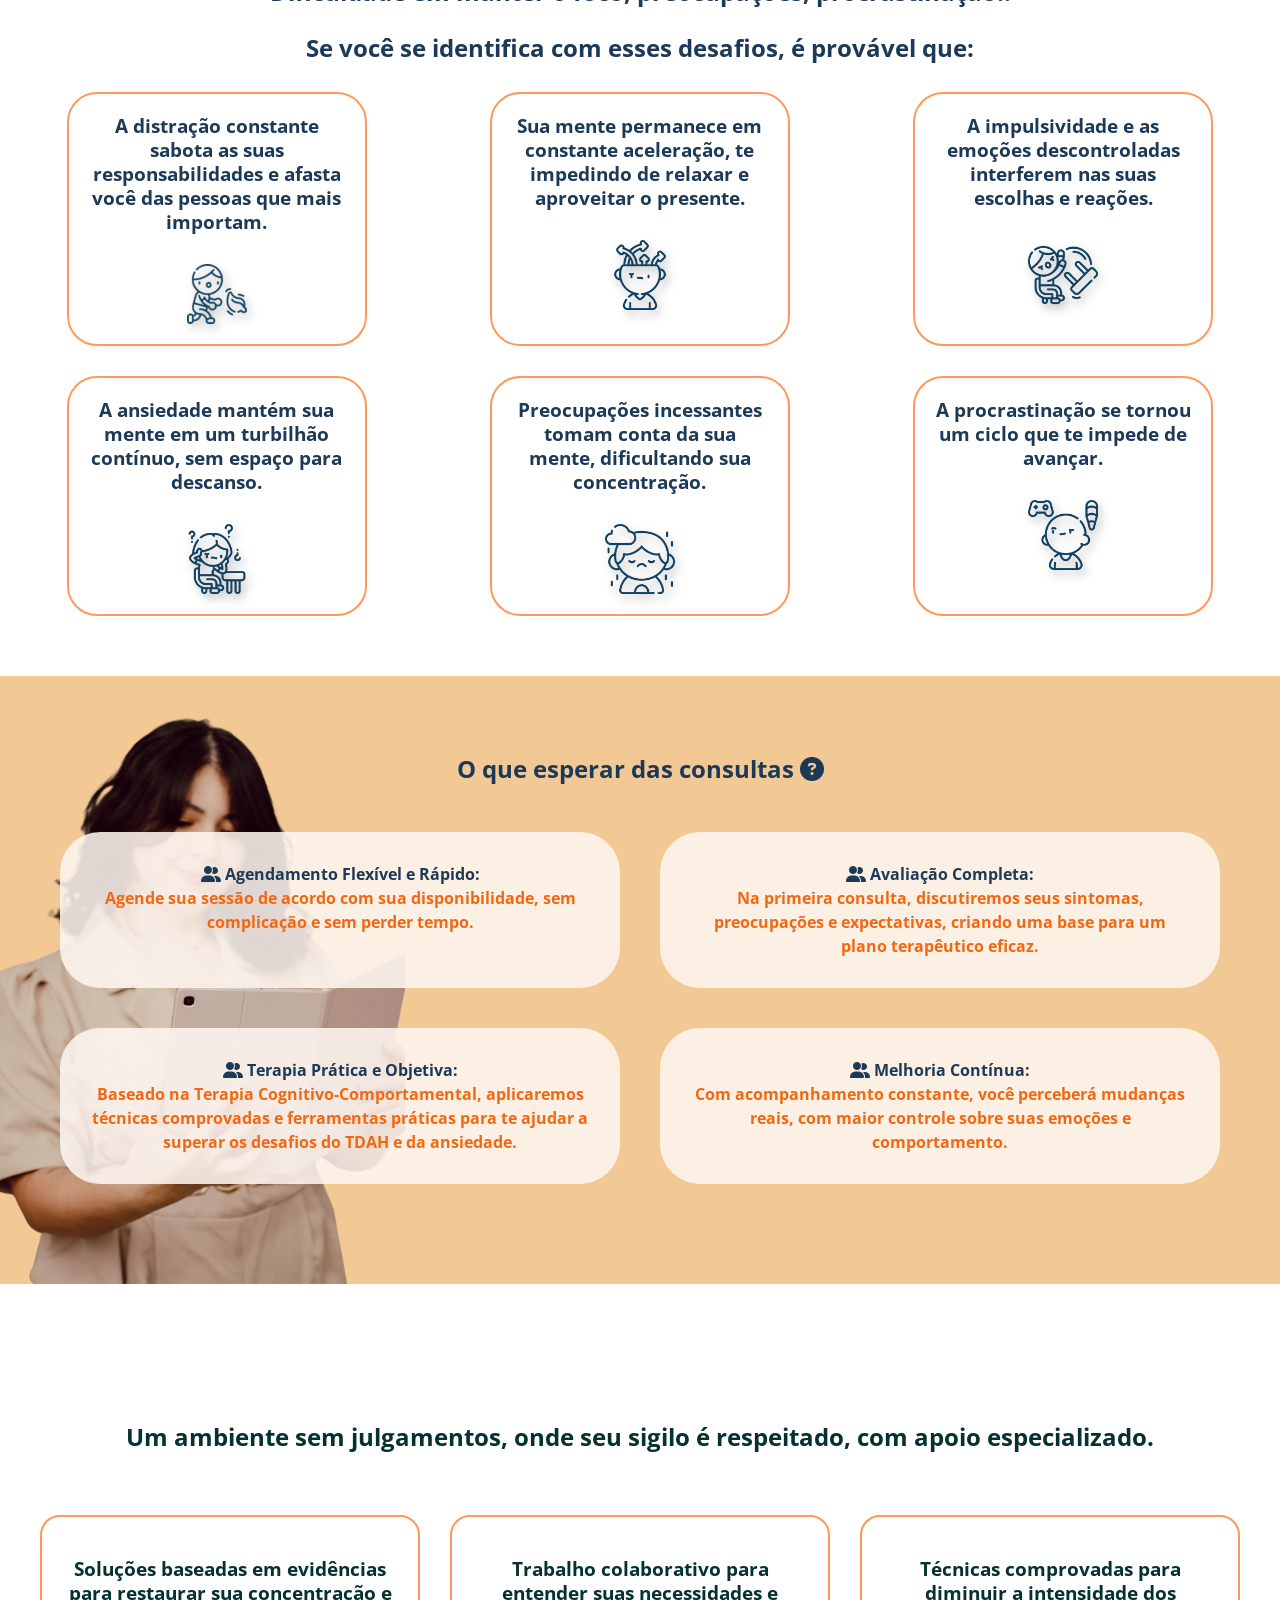
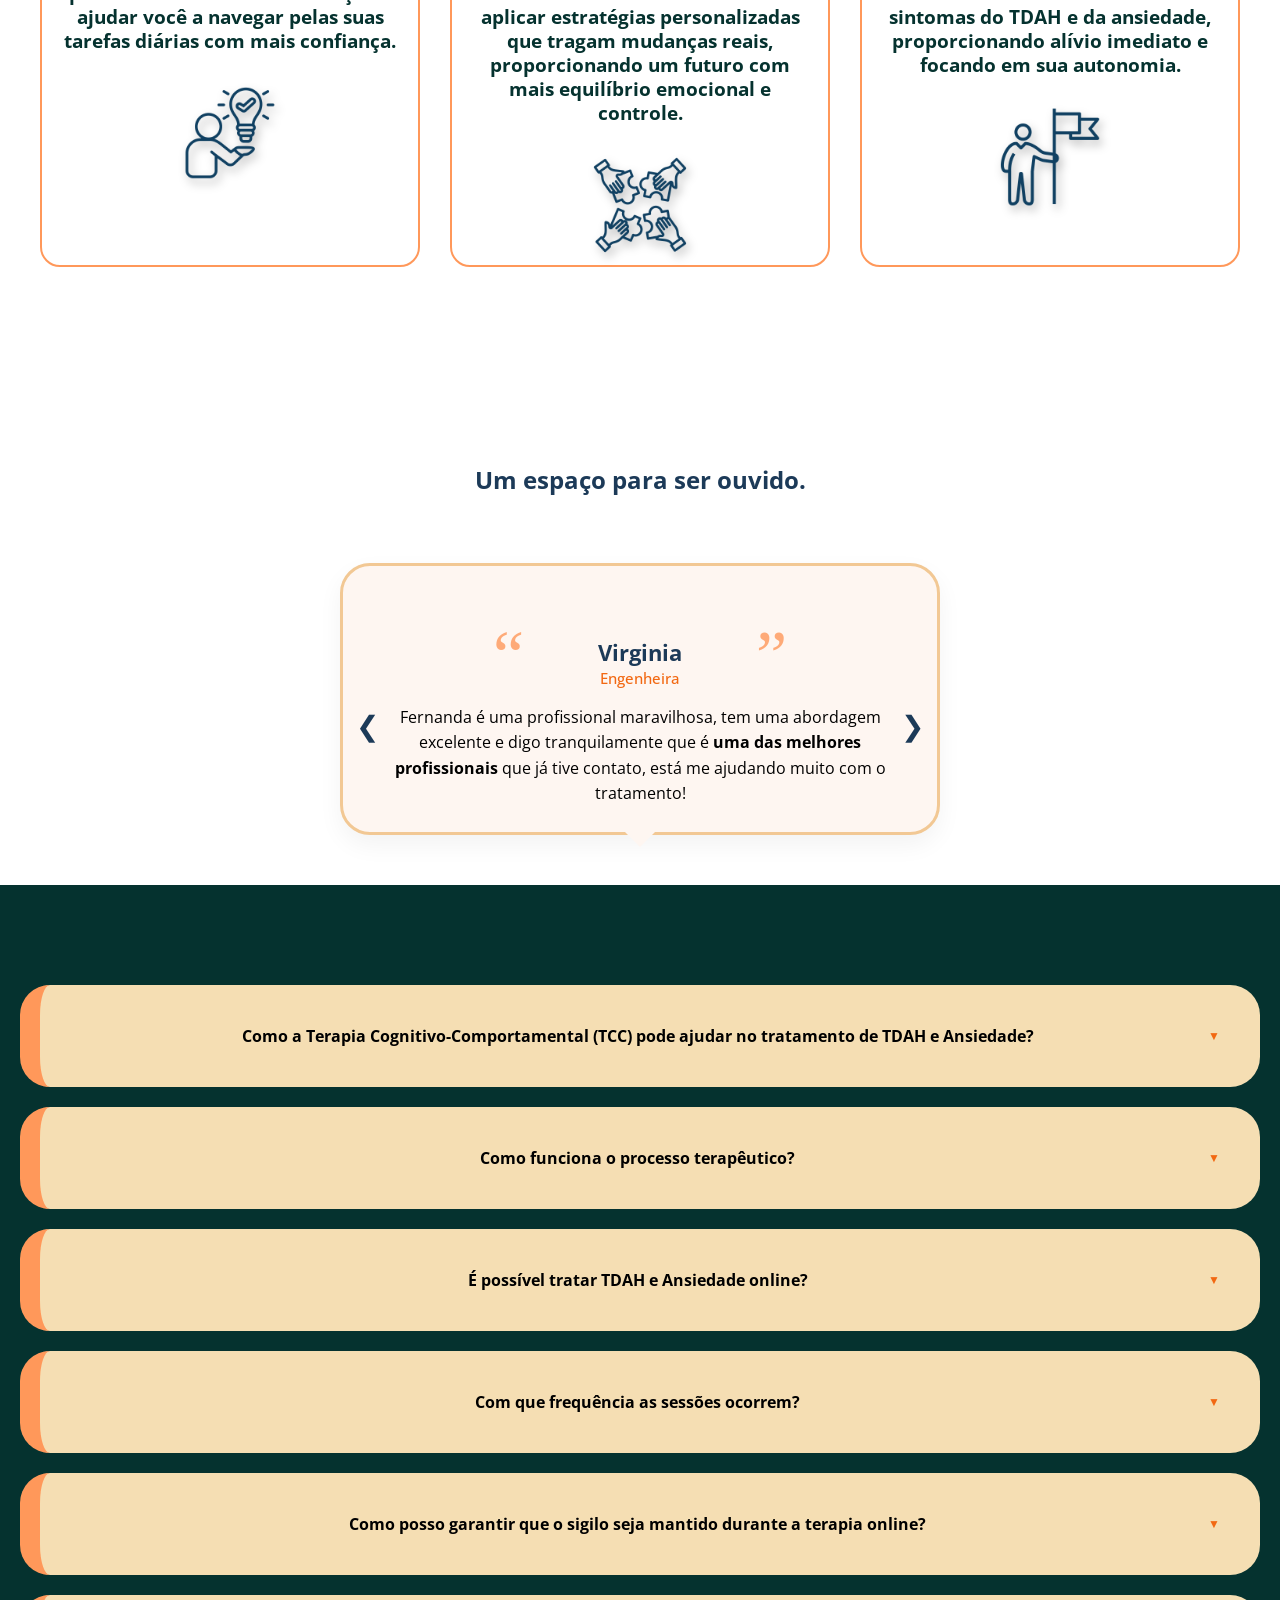
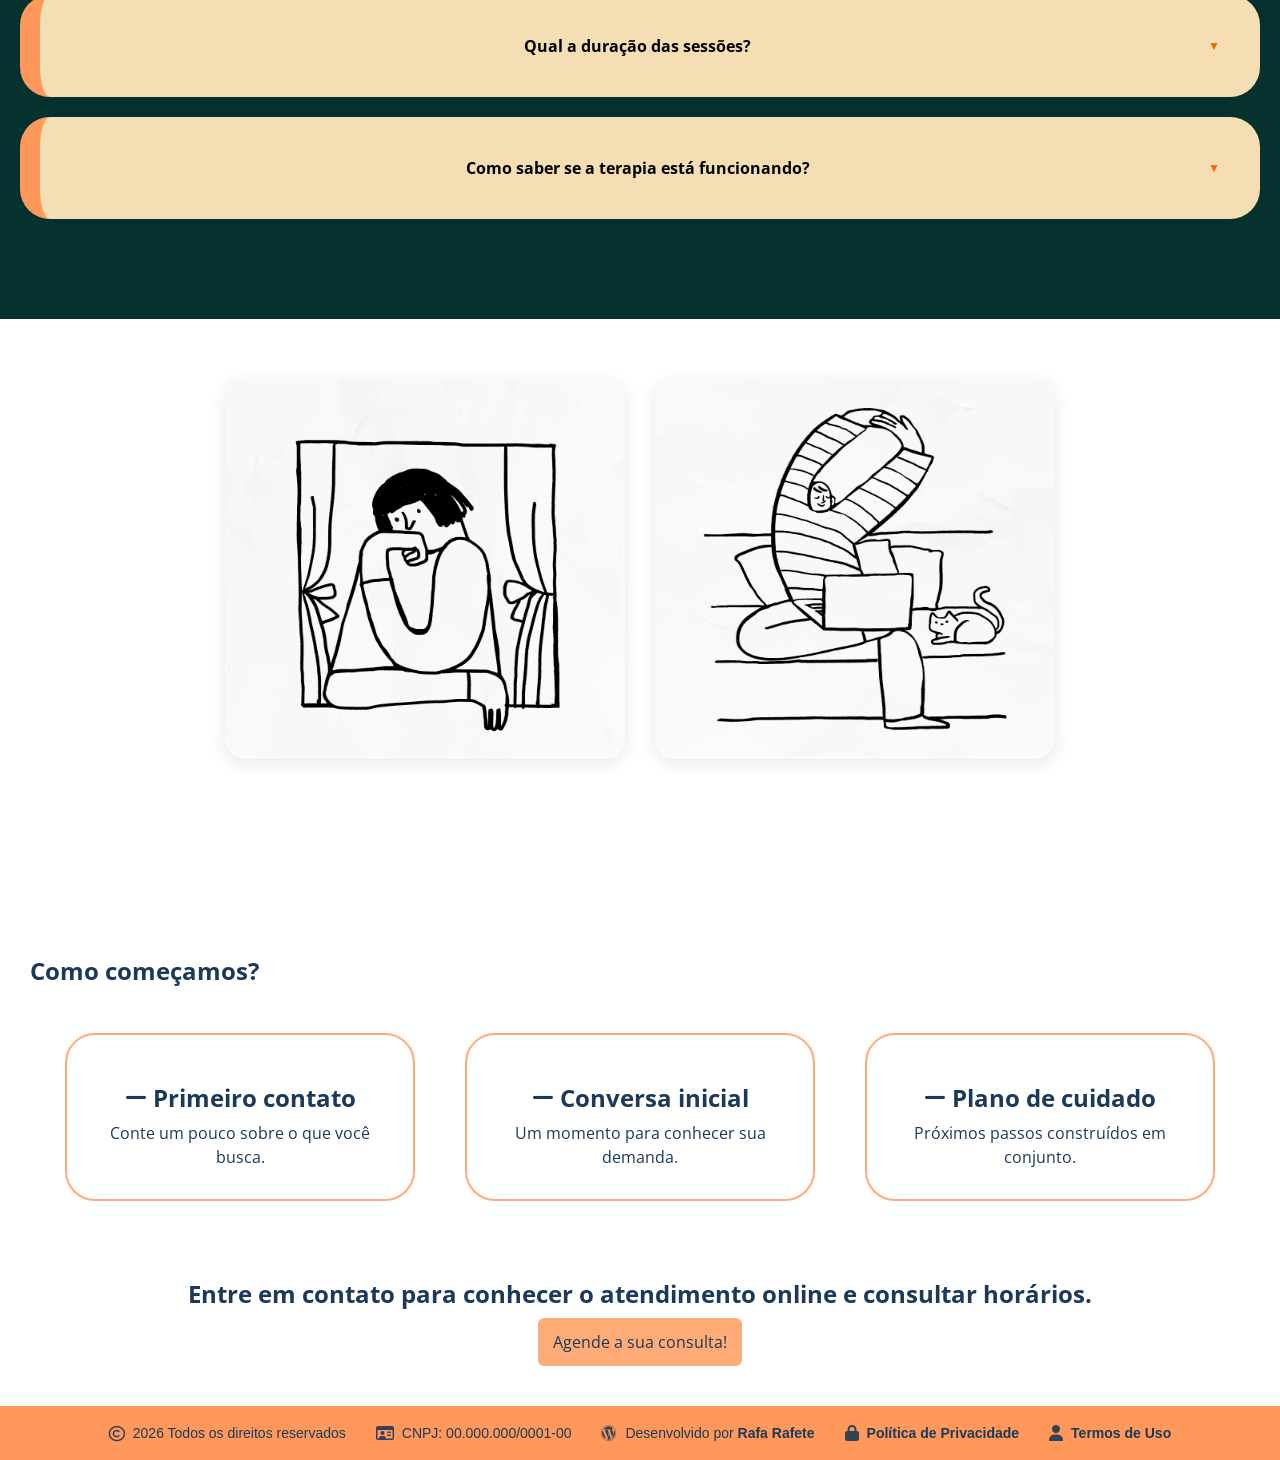
==== commit 998ddd72: "botao" ====
--- a/index.html
+++ b/index.html
@@ -194,53 +194,48 @@
 
   <div class="depoimentoscontainer">
     
-  
-    <div class="depoimento-wrapper active">
-      <button class="seta seta-esquerda" aria-label="Depoimento anterior">&#10094;</button>
-      <button class="seta seta-direita" aria-label="Próximo depoimento">&#10095;</button>
-
-      <span class="aspas aspas-esq">&ldquo;</span>
+      
+
+      <div class="depoimento-wrapper active">
+        <span class="aspas aspas-esq">&ldquo;</span>
       <span class="aspas aspas-dir">&rdquo;</span>
-
+      <button class="seta seta-esquerda" type="button">&#10094;</button>
       <h2>Virginia</h2>
       <h3>Engenheira</h3>
       <p class="texto-depoimento">
         Fernanda é uma profissional maravilhosa, tem uma abordagem excelente e digo tranquilamente que é <strong>uma das melhores profissionais</strong> que já tive contato, está me ajudando muito com o tratamento!
       </p>
-    </div>
-
-   
+     <button class="seta seta-direita" type="button">&#10095;</button>
+      </div>
+    
     <div class="depoimento-wrapper">
-
-      <button class="seta seta-esquerda" aria-label="Depoimento anterior">&#10094;</button>
-      <button class="seta seta-direita" aria-label="Próximo depoimento">&#10095;</button>
-
       <span class="aspas aspas-esq">&ldquo;</span>
       <span class="aspas aspas-dir">&rdquo;</span>
-      
+    
+       <button class="seta seta-esquerda" type="button">&#10094;</button>
       <h2>Anderson</h2>
       <h3>Programador</h3>
       <p class="texto-depoimento">
         Iniciei meu atendimento com a Fernanda a quase 1 ano, e confesso que no início eu não tinha muita esperança em evoluir. Com o passar do tempo, eu evolui e melhorei ao ponto de conseguir ficar em locais públicos, coisa que não conseguia após a pandemia. Obrigado, Fernanda!
       </p>
+      <button class="seta seta-direita" type="button">&#10095;</button>
     </div>
 
     
     <div class="depoimento-wrapper">
-
-      <button class="seta seta-esquerda" aria-label="Depoimento anterior">&#10094;</button>
-      <button class="seta seta-direita" aria-label="Próximo depoimento">&#10095;</button>
-
       <span class="aspas aspas-esq">&ldquo;</span>
       <span class="aspas aspas-dir">&rdquo;</span>
+
+      <button class="seta seta-esquerda" aria-label="Depoimento anterior">&#10094;</button>
       <h2>Luisa</h2>
       <h3>Programadora</h3>
       <p class="texto-depoimento">
         Melhor tratamento psicológico que já recebi. Me sinto muito acolhida, compreendida e sinto que há uma empatia e preocupação quando falo dos meus problemas.
       </p>
-    </div>
-
-    
+      <button class="seta seta-direita" aria-label="Próximo depoimento">&#10095;</button>
+    </div>
+
+   
    
   </div>
 </section>
--- a/style.css
+++ b/style.css
@@ -32,6 +32,7 @@
   margin: 0;
   padding: 0;
   box-sizing: border-box;
+  
 }
 
 body{
@@ -248,7 +249,7 @@
    justify-items: center;
     gap: 30px; 
     padding: 30px 20px;
-   grid-template-columns: repeat(3, 400px);
+   grid-template-columns: repeat(3, 1fr);
   justify-content: center;
    
   }
@@ -311,15 +312,16 @@
 #informacoes{
   display: grid;
   color: #1c3a58;
-  grid-template-columns: 1fr 1fr;
+  grid-template-columns: repeat(2, 1fr);
   padding: 50px 20px;
   text-align: center;
- 
+ box-sizing: border-box;
   justify-content: center;
   margin: auto;
   gap: 40px;
-  justify-items: end;
+  justify-items: center;
   line-height: 1.5em;
+  max-width: 1200px;
 }
 .lista{
  
@@ -456,7 +458,9 @@
   position: absolute; 
   top: 60%;           
   transform: translateY(-50%);
-}
+  z-index: 10;
+}
+
 .seta:hover {
   transform: translateY(-50%) scale(1.2);
   color: #f26812;
@@ -576,7 +580,8 @@
   display:flex;
   flex-direction: row;
  justify-content:center;
- gap: 100px;
+ gap: 30px;
+ flex-wrap: wrap;
    
 }
 
@@ -778,6 +783,7 @@
 padding: 1rem;
 left: 0;
 background-color: white;
+box-sizing: border-box;
 }
 
  .menu ol.show{
@@ -956,10 +962,7 @@
 .aspas-esq { top: 45px; left: 50px; }
 .aspas-dir { bottom: 10px; right: 10px; }
 
-.artigo{
-  height: 330px;
-  width: 330px;
-}
+
 
 #agende{
   text-align: center;
